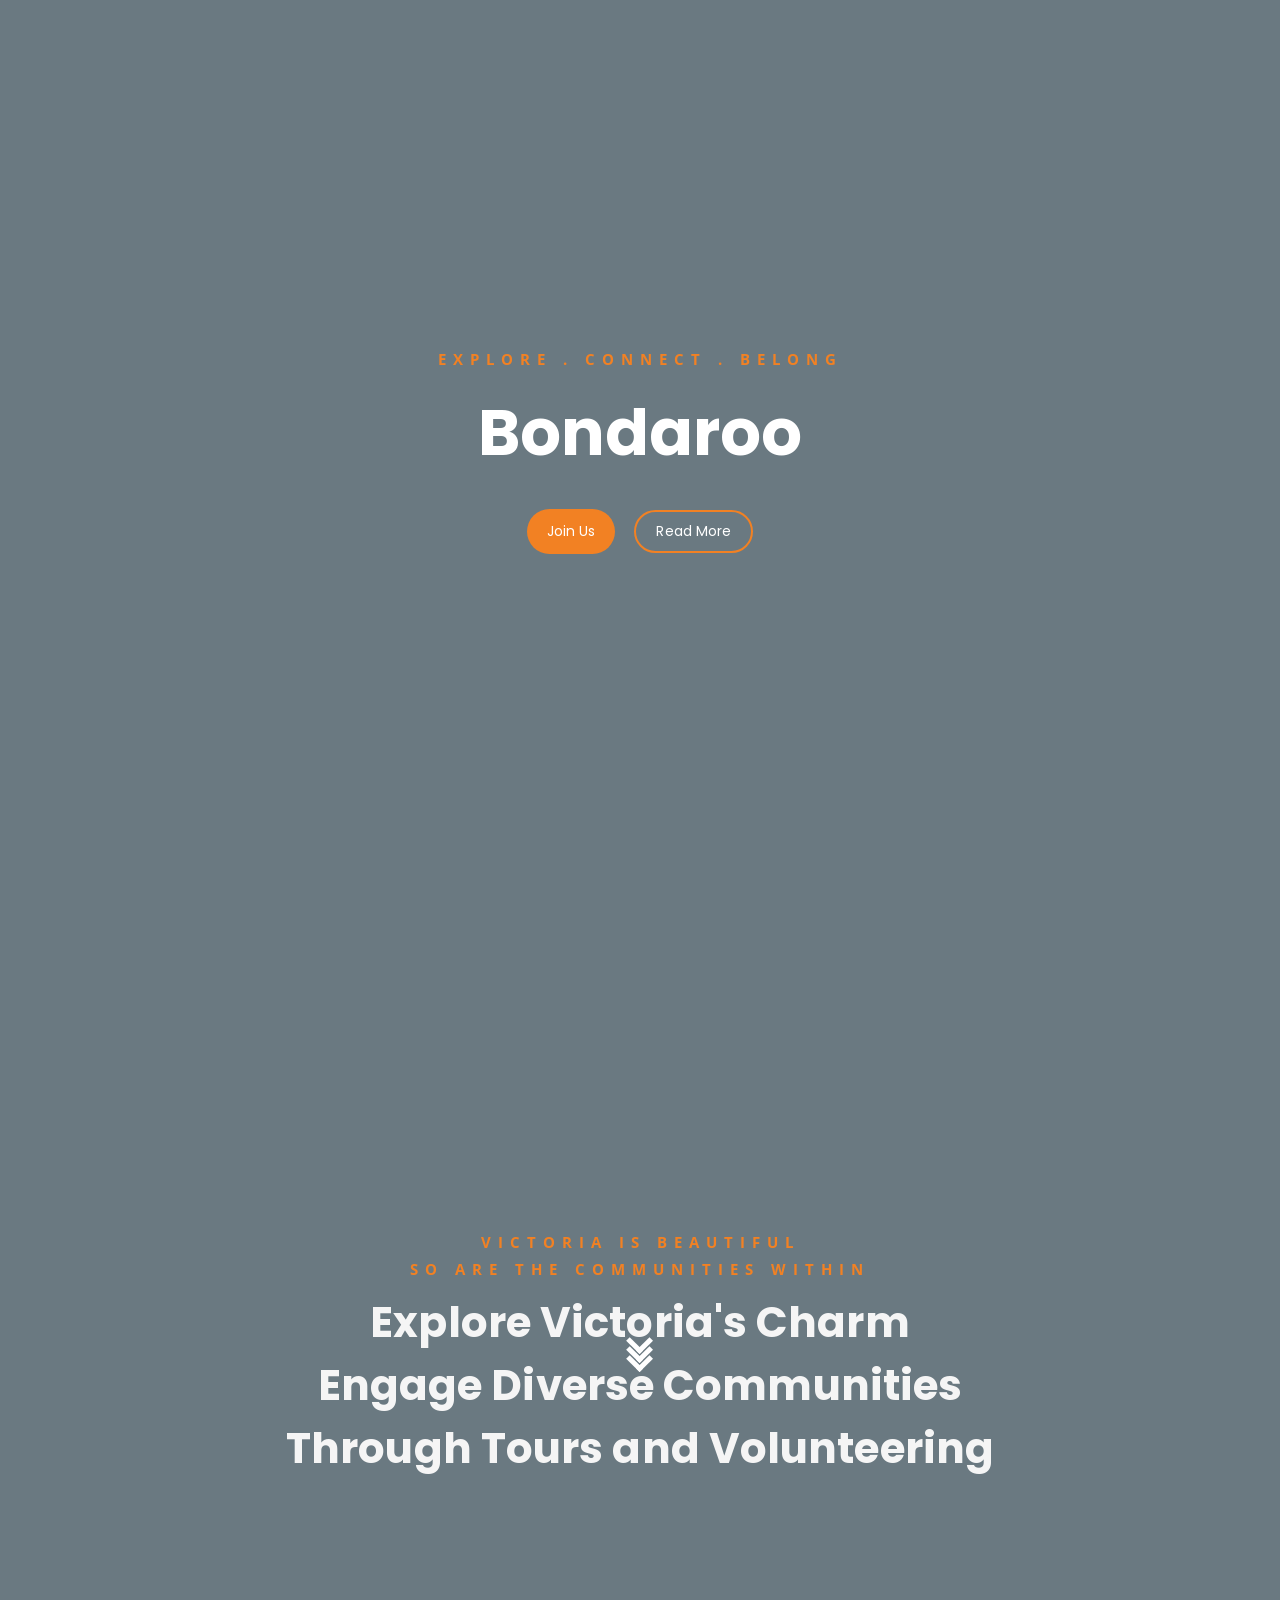
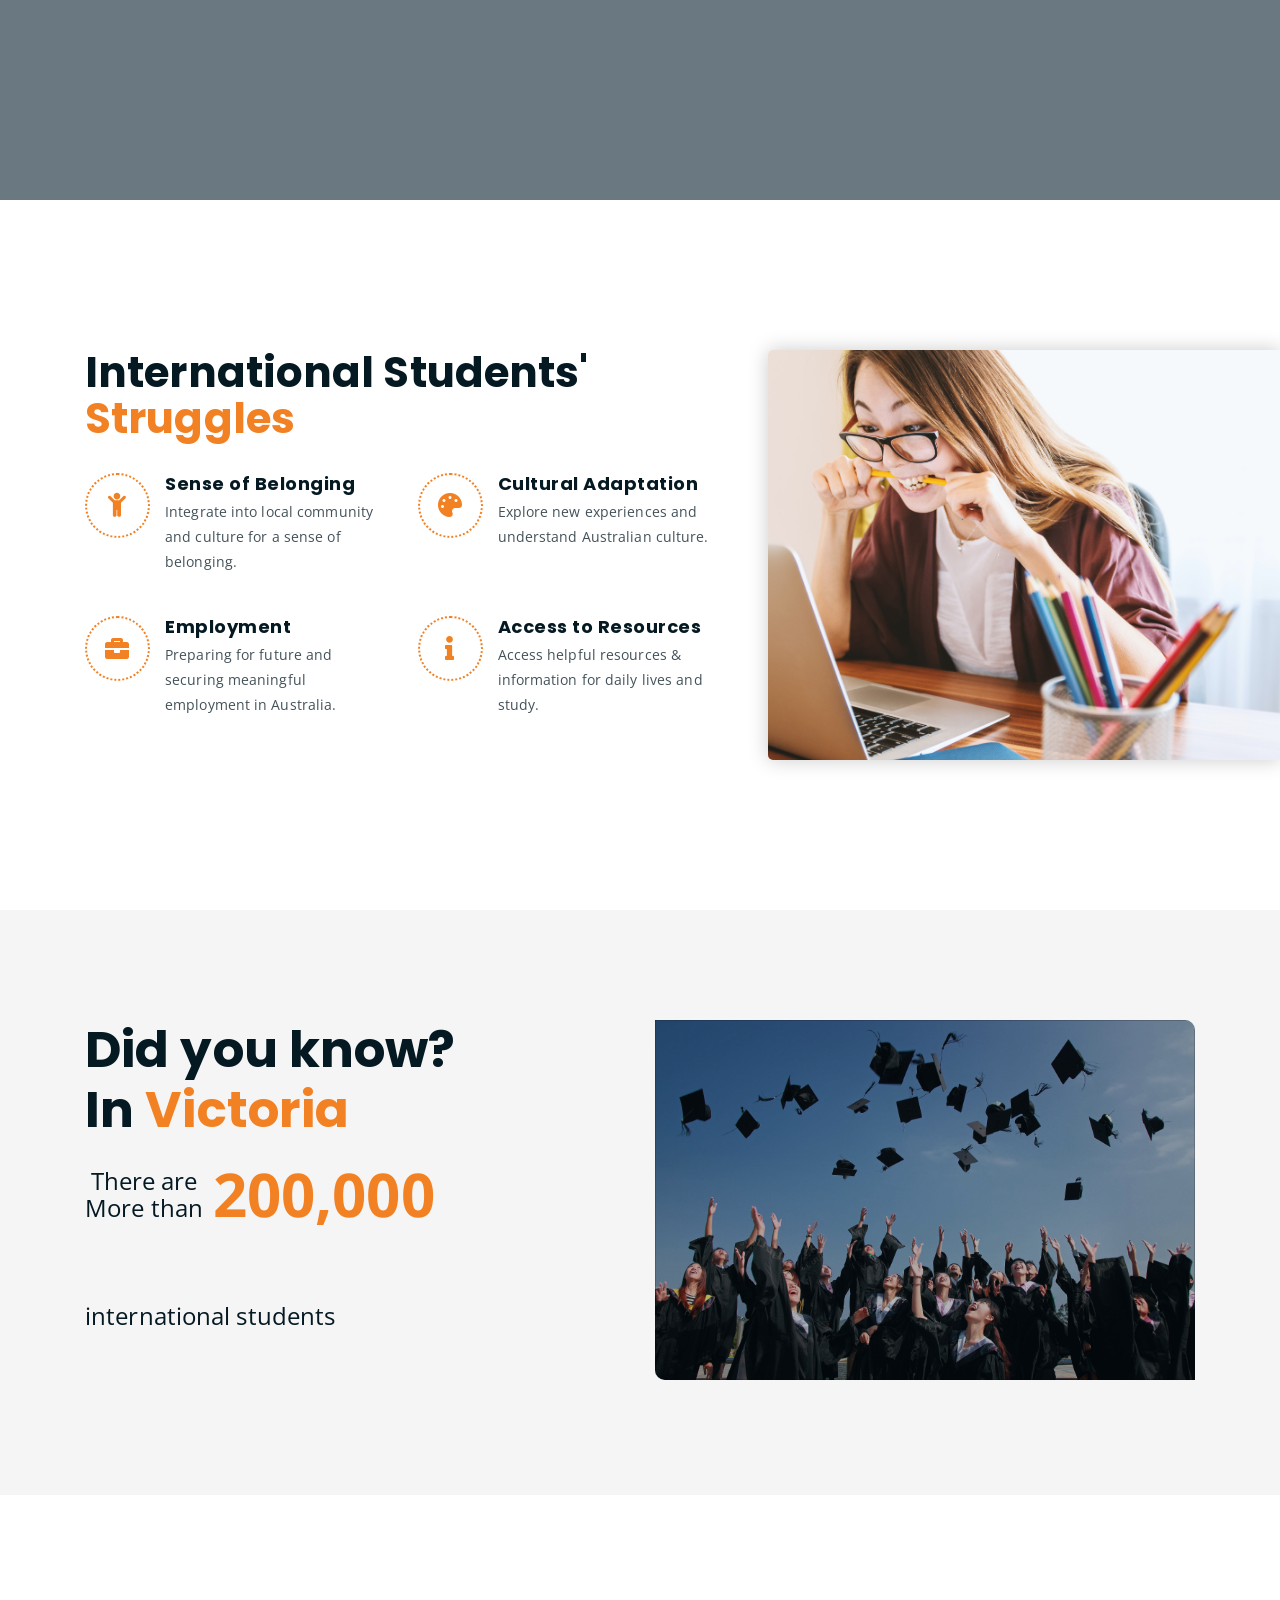
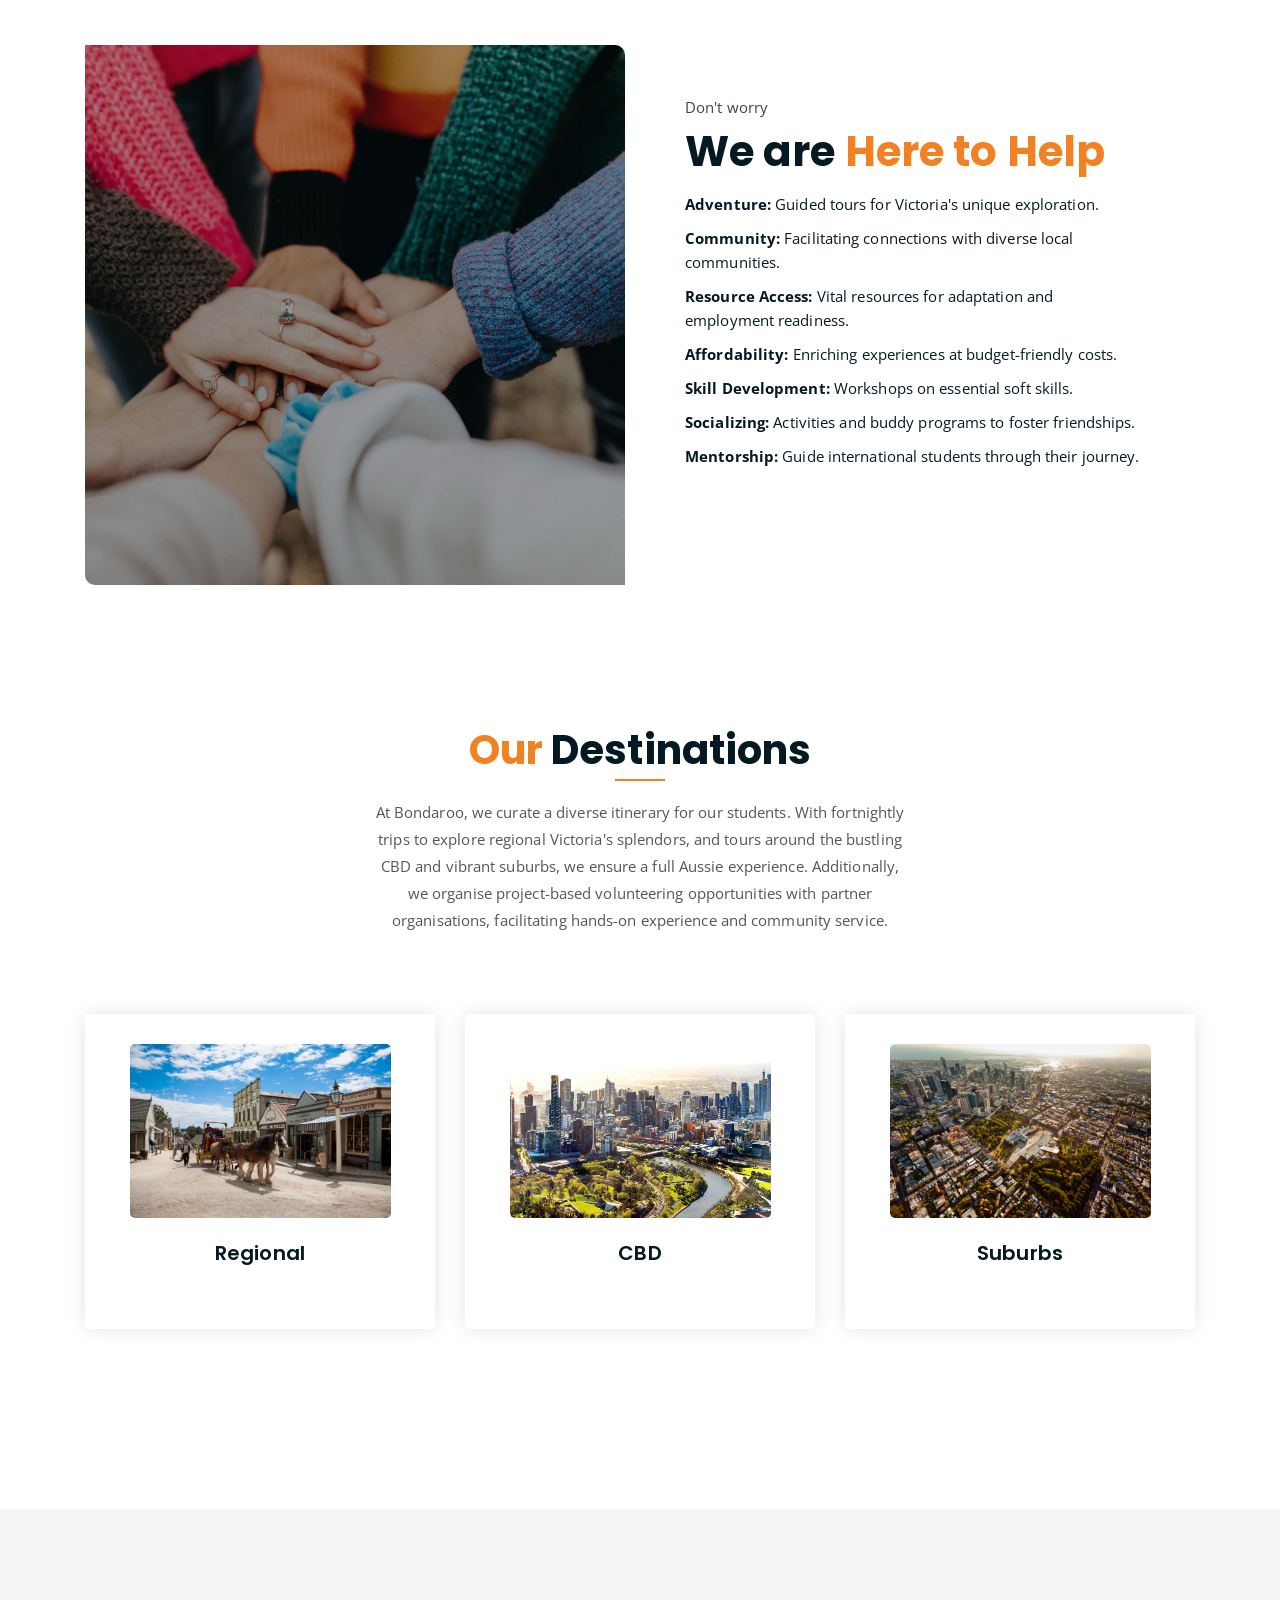
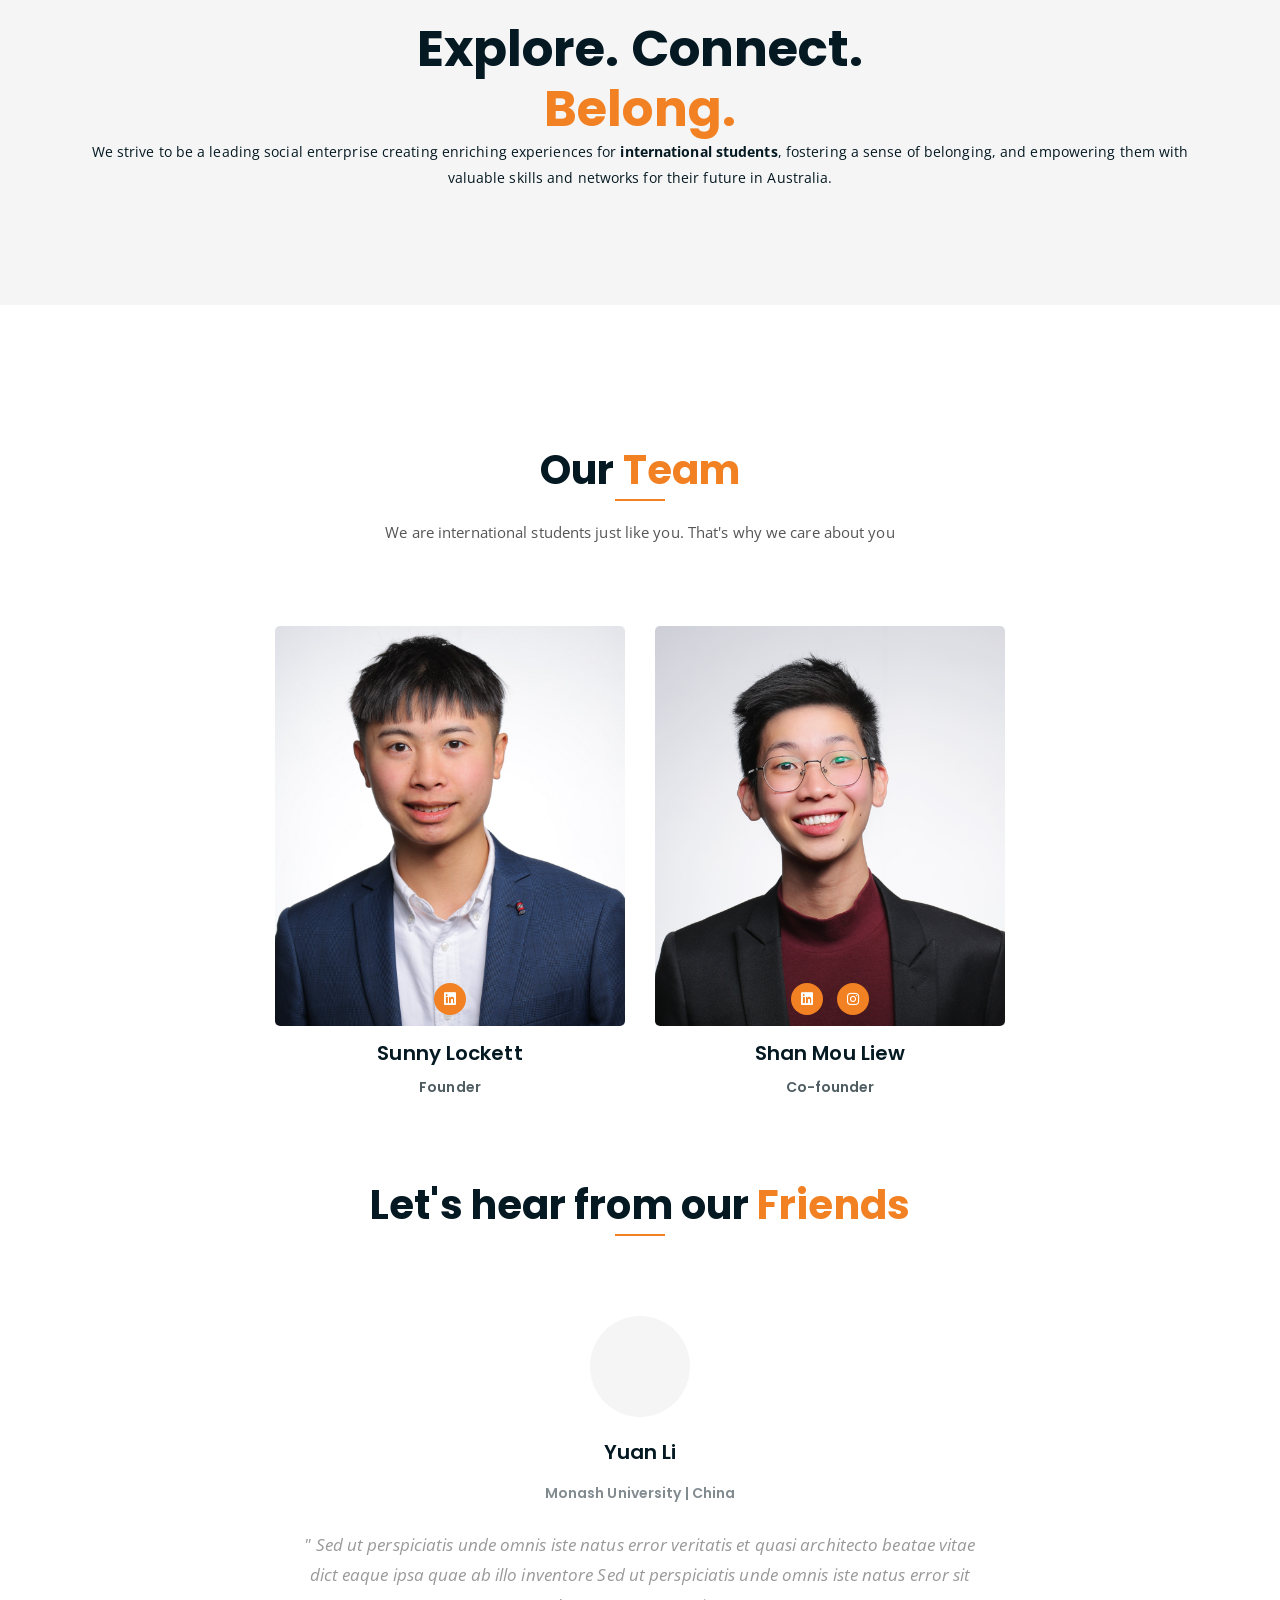
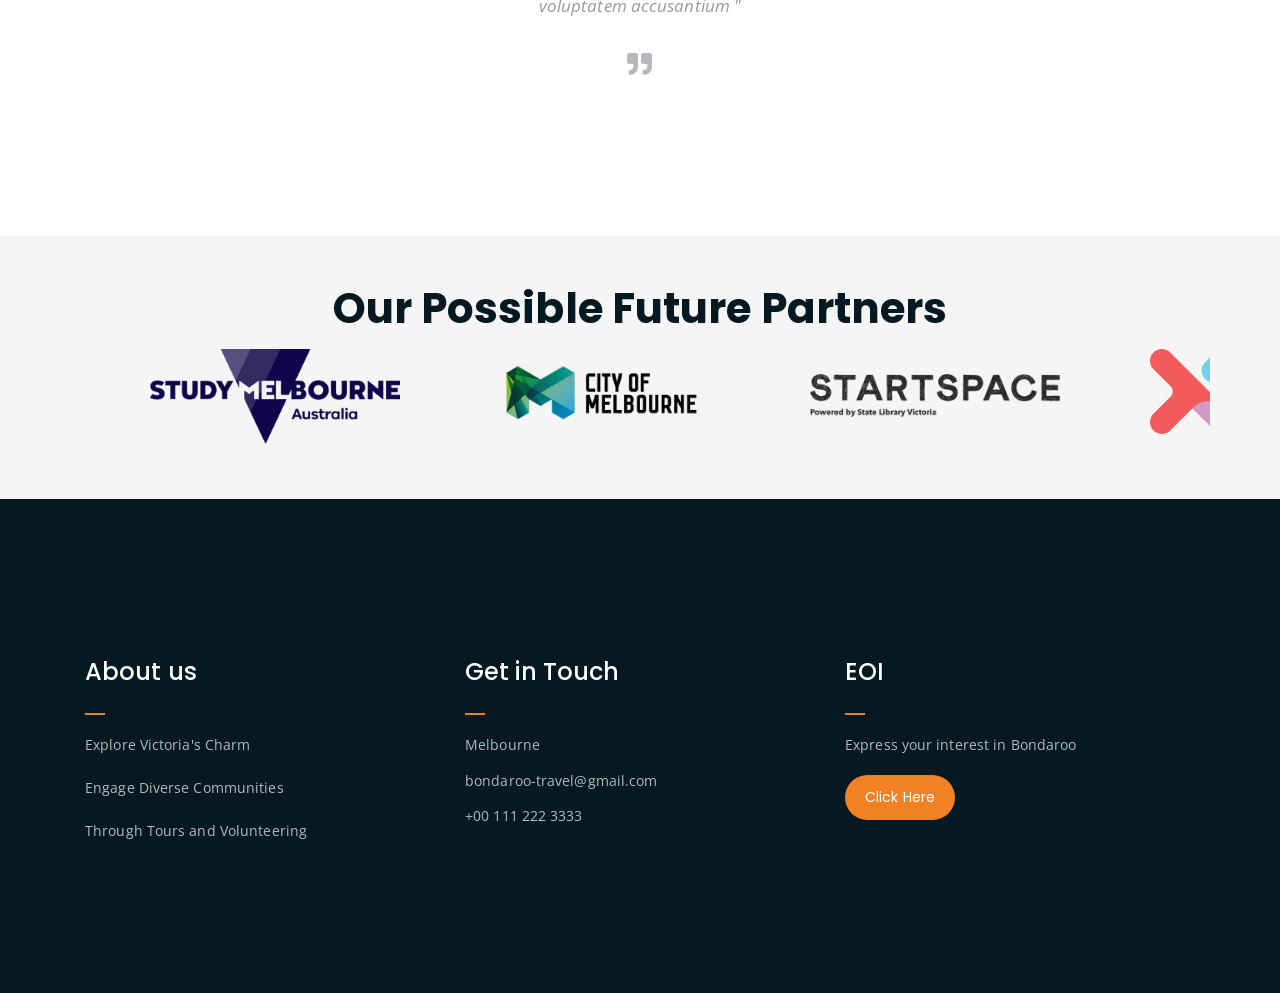
==== index.html @ 25d7458d "arrow" ====
<!DOCTYPE html>
<html lang="en">
<head>
	<meta charset="UTF-8">
	<meta http-equiv="X-UA-Compatible" content="IE=edge">
	<meta name="viewport" content="width=device-width, initial-scale=1">
	<meta name="description" content="Bondaroo">

	<!-- title -->
	<title>Bondaroo</title>

	<!-- favicon -->
	<link rel="shortcut icon" type="image/png" href="assets/img/favicon.png">
	<!-- google font -->
	<link href="https://fonts.googleapis.com/css?family=Open+Sans:300,400,700" rel="stylesheet">
	<link href="https://fonts.googleapis.com/css?family=Poppins:400,700&display=swap" rel="stylesheet">
	<!-- fontawesome -->
	<link rel="stylesheet" href="assets/css/all.min.css">
	<!-- bootstrap -->
	<link rel="stylesheet" href="assets/bootstrap/css/bootstrap.min.css">
	<!-- owl carousel -->
	<link rel="stylesheet" href="assets/css/owl.carousel.css">
	<!-- magnific popup -->
	<link rel="stylesheet" href="assets/css/magnific-popup.css">
	<!-- animate css -->
	<link rel="stylesheet" href="assets/css/animate.css">
	<!-- mean menu css -->
	<link rel="stylesheet" href="assets/css/meanmenu.min.css">
	<!-- main style -->
	<link rel="stylesheet" href="assets/css/main.css">
	<!-- responsive -->
	<link rel="stylesheet" href="assets/css/responsive.css">

</head>
<body>
	
	<!--PreLoader-->
    <div class="loader">
        <div class="loader-inner">
            <div class="circle"></div>
        </div>
    </div>
    <!--PreLoader Ends-->
	
	<!-- header -->
	<div class="top-header-area" id="sticker">
		<div class="container">
			<div class="row">
				<div class="col-lg-12 col-sm-12 text-center">
					<div class="main-menu-wrap">
						<!-- logo -->
						<div class="site-logo">
							<a href="index.html">
								<img src="" alt="">
							</a>
						</div>
						<!-- logo -->
					</div>
				</div>
			</div>
		</div>
	</div>
	<!-- end header -->

	<!-- hero area -->
	<div class="hero-area hero-bg" style="background-image: url('assets/img/products/12apostle.jpg');">
		<div class="container">
			<div class="row">
				<div class="col-lg-8 offset-lg-2 text-center">
					<div class="hero-text">
						<div class="hero-text-tablecell">
							<p class="subtitle">Explore . Connect . Belong</p>
							<h1>Bondaroo</h1>
                            <div class="hero-btns">
                                <a href="https://docs.google.com/forms/d/e/1FAIpQLSfZ8R4jlKawT3ivOxVkVia5s01wKIkGlyyv1PAyB2TEGMRPIA/viewform?usp=sf_link" class="boxed-btn">Join Us</a>
								<a href="#aboutus" class="bordered-btn">Read More</a>
                            </div> 
						</div>
					</div>
				</div>
			</div>
		</div>
	</div>
	<!-- end hero area -->

	<div id="aboutus", style="height: 1;">
	</div>
	
	<!-- about us section -->
	<div class="hero-area hero-bg" style="background-image: url('assets/img/group-sunset.jpg');">
		<div class="container">
			<div class="row">
				<div class="col-lg-8 offset-lg-2 text-center">
					<div class="hero-text">
						<div class="hero-text-tablecell">
							<p class="subtitle">Victoria is beautiful<br>so are the communities within</p>
							<h2>Explore Victoria's Charm</h2>
							<h2>Engage Diverse Communities</h2>
							<h2>Through Tours and Volunteering</h2>
						</div>
					</div>
				</div>
			</div>
			<div class="row">
				<a class="arrow" href="#info">
					<span></span>
					<span></span>
					<span></span>
				</a>
			</div>
		</div>
	</div>

	<div id="info", style="height: 1;">
	</div>

	<!-- featured section -->
	<div class="feature-bg">
		<div class="container">
			<div class="row">
				<div class="col-lg-7">
					<div class="featured-text">
						<h2 class="pb-3">International Students' <span class="orange-text">Struggles</span></h2>
						<div class="row">
							<div class="col-lg-6 col-md-6 mb-4 mb-md-5">
								<div class="list-box d-flex">
									<div class="list-icon">
										<i class="fas fa-child"></i>
									</div>
									<div class="content">
										<h3>Sense of Belonging</h3>
										<p>Integrate into local community and culture for a sense of belonging.</p>
									</div>
								</div>
							</div>
							<div class="col-lg-6 col-md-6 mb-5 mb-md-5">
								<div class="list-box d-flex">
									<div class="list-icon">
										<i class="fas fa-palette"></i>
									</div>
									<div class="content">
										<h3>Cultural Adaptation</h3>
										<p>Explore new experiences and understand Australian culture.</p>
									</div>
								</div>
							</div>
							<div class="col-lg-6 col-md-6 mb-5 mb-md-5">
								<div class="list-box d-flex">
									<div class="list-icon">
										<i class="fas fa-briefcase"></i>
									</div>
									<div class="content">
										<h3>Employment</h3>
										<p>Preparing for future and securing meaningful employment in Australia.</p>
									</div>
								</div>
							</div>
							<div class="col-lg-6 col-md-6">
								<div class="list-box d-flex">
									<div class="list-icon">
										<i class="fas fa-info"></i>
									</div>
									<div class="content">
										<h3>Access to Resources</h3>
										<p>Access helpful resources & information for daily lives and study.</p>
									</div>
								</div>
							</div>
						</div>
					</div>
				</div>
			</div>
		</div>
	</div>
	<!-- end featured section -->

	<!-- info banner -->
	<section class="shop-banner">
    	<div class="container">
			<div class="row">
				<div class="col-lg-6 col-md-12">
					<h3>Did you know? <br> In<span class="orange-text"> Victoria</span></h3>
            		<div class="sale-percent"><span>There are <br> More than</span>200,000 <span> international students</span></div>
				</div>
				<div class="col-lg-6 col-md-12">
					<div class="abt-bg">
						<img src="assets/img/students-num.jpg" alt="">
					</div>
				</div>
			</div>
        	
        </div>
    </section>
	<!-- end info banner -->

    <!-- details section -->
	<div class="abt-section mb-150 mt-150">
		<div class="container">
			<div class="row">
				<div class="col-lg-6 col-md-12">
					<div class="abt-bg">
						<img src="assets/img/teamwork.jpg" alt="">
					</div>
				</div>
				<div class="col-lg-6 col-md-12">
					<div class="abt-text">
						<p class="top-sub">Don't worry</p>
						<h2>We are <span class="orange-text">Here to Help</span></h2>
						<p><strong>Adventure:</strong> Guided tours for Victoria's unique exploration.</p>
						<p><strong>Community:</strong> Facilitating connections with diverse local communities.</p>
                        <p><strong>Resource Access:</strong> Vital resources for adaptation and employment readiness.</p>
                        <p><strong>Affordability:</strong> Enriching experiences at budget-friendly costs.</p>
                        <p><strong>Skill Development:</strong> Workshops on essential soft skills.</p>
                        <p><strong>Socializing:</strong> Activities and buddy programs to foster friendships.</p>
                        <p><strong>Mentorship:</strong> Guide international students through their journey.</p>
					</div>
				</div>
			</div>
		</div>
	</div>
	<!-- end details section -->

    <!-- destination section -->
	<div class="product-section mt-150 mb-150">
		<div class="container">
			<div class="row">
				<div class="col-lg-8 offset-lg-2 text-center">
					<div class="section-title">	
						<h3><span class="orange-text">Our</span> Destinations</h3>
						<p>At Bondaroo, we curate a diverse itinerary for our students. With fortnightly trips to explore regional Victoria's splendors, and tours around the bustling CBD and vibrant suburbs, we ensure a full Aussie experience. Additionally, we organise project-based volunteering opportunities with partner organisations, facilitating hands-on experience and community service.</p>
					</div>
				</div>
			</div>

			<div class="row">
				<div class="col-lg-4 col-md-6 text-center">
					<div class="single-product-item">
						<div class="product-image">
							<a href="#"><img src="assets/img/products/ballarat.webp" alt=""></a>
						</div>
						<h3>Regional</h3>
					</div>
				</div>
				<div class="col-lg-4 col-md-6 text-center">
					<div class="single-product-item">
						<div class="product-image">
							<a href="#"><img src="assets/img/products/Melburnian_Skyline.jpg" alt=""></a>
						</div>
						<h3>CBD</h3>
					</div>
				</div>
				<div class="col-lg-4 col-md-6 offset-md-3 offset-lg-0 text-center">
					<div class="single-product-item">
						<div class="product-image">
							<a href="#"><img src="assets/img/products/melbourne-skyline.jpg" alt=""></a>
						</div>
						<h3>Suburbs</h3>
					</div>
				</div>
			</div>
		</div>
	</div>
	<!-- end destination section -->

    <!-- vision banner -->
	<section class="shop-banner">
    	<div class="container" style="text-align: center;">
        	<h3>Explore. Connect.<br><span class="orange-text"> Belong.<br></span></h3>
            <span>We strive to be a leading social enterprise creating enriching experiences for <strong>international students</strong>, fostering a sense of belonging, and empowering them with valuable skills and networks for their future in Australia.</span>
        </div>
    </section>
	<!-- end vision banner -->

	<!-- team section -->
	<div class="mt-150">
		<div class="container">
			<div class="row">
				<div class="col-lg-8 offset-lg-2 text-center">
					<div class="section-title">
						<h3>Our <span class="orange-text">Team</span></h3>
						<p>We are international students just like you. That's why we care about you</p>
					</div>
				</div>
			</div>
			<div class="row" style="justify-content: center;">
				<div class="col-lg-4 col-md-6">
					<div class="single-team-item">
						<div class="team-bg team-bg-1"></div>
						<h4>Sunny Lockett <span>Founder</span></h4>
						<ul class="social-link-team">
							<li><a href="https://www.linkedin.com/in/sunny-lockett-777a9815a/" target="_blank"><i class="fab fa-linkedin"></i></a></li>
						</ul>
					</div>
				</div>
				<div class="col-lg-4 col-md-6">
					<div class="single-team-item">
						<div class="team-bg team-bg-2"></div>
						<h4>Shan Mou Liew <span>Co-founder</span></h4>
						<ul class="social-link-team">
							<li><a href="https://www.linkedin.com/in/smliew/" target="_blank"><i class="fab fa-linkedin"></i></a></li>
							<li><a href="https://www.instagram.com/j.liew1113/" target="_blank"><i class="fab fa-instagram"></i></a></li>
						</ul>
					</div>
				</div>
			</div>
		</div>
	</div>
	<!-- end team section -->

	<!-- testimonial-section -->
	<div class="testimonail-section mt-80 mb-150">
		<div class="container">
			<div class="row">
				<div class="col-lg-8 offset-lg-2 text-center">
					<div class="section-title">
						<h3>Let's hear from our <span class="orange-text">Friends</span></h3>
					</div>
				</div>
			</div>
			<div class="row">
				<div class="col-lg-10 offset-lg-1 text-center">
					<div class="testimonial-sliders">
						<div class="single-testimonial-slider">
							<div class="client-avater">
								<img src="assets/img/avaters/avatar1.png" alt="">
							</div>
							<div class="client-meta">
								<h3>Yuan Li <span>Monash University | China</span></h3>
								<p class="testimonial-body">
									" Sed ut perspiciatis unde omnis iste natus error veritatis et  quasi architecto beatae vitae dict eaque ipsa quae ab illo inventore Sed ut perspiciatis unde omnis iste natus error sit voluptatem accusantium "
								</p>
								<div class="last-icon">
									<i class="fas fa-quote-right"></i>
								</div>
							</div>
						</div>
						<div class="single-testimonial-slider">
							<div class="client-avater">
								<img src="assets/img/avaters/avatar2.png" alt="">
							</div>
							<div class="client-meta">
								<h3>Lionel Martinez <span>RMIT University | Argentina</span></h3>
								<p class="testimonial-body">
									" Sed ut perspiciatis unde omnis iste natus error veritatis et  quasi architecto beatae vitae dict eaque ipsa quae ab illo inventore Sed ut perspiciatis unde omnis iste natus error sit voluptatem accusantium "
								</p>
								<div class="last-icon">
									<i class="fas fa-quote-right"></i>
								</div>
							</div>
						</div>
						<div class="single-testimonial-slider">
							<div class="client-avater">
								<img src="assets/img/avaters/avatar3.png" alt="">
							</div>
							<div class="client-meta">
								<h3>Luka Kovacic<span>University of Melbourne | Croatia</span></h3>
								<p class="testimonial-body">
									" Sed ut perspiciatis unde omnis iste natus error veritatis et  quasi architecto beatae vitae dict eaque ipsa quae ab illo inventore Sed ut perspiciatis unde omnis iste natus error sit voluptatem accusantium "
								</p>
								<div class="last-icon">
									<i class="fas fa-quote-right"></i>
								</div>
							</div>
						</div>
					</div>
				</div>
			</div>
		</div>
	</div>
	<!-- end testimonail-section -->

	<!-- logo carousel -->
	<div class="logo-carousel-section">
		<div class="container">
			<div class="row">
				<h2 class="col-lg-12 text-center">Our Possible Future Partners</h2>
                <h2 class="col-lg-12 text-center"> </h2>
			</div>
			<div class="row">
				<div class="slider">
					<div class="slide-track">
						<div class="slide">
							<img src="assets/img/company-logos/Study-Melbourne-Logo-e1512983693561.png" alt="">
						</div>
						<div class="slide">
							<img src="assets/img/company-logos/city-melb.png" alt="">
						</div>
						<div class="slide" style="padding-top: 25px;">
							<img src="assets/img/company-logos/startspace.png" alt="">
						</div>
						<div class="slide" style="padding-left: 10px;">
							<img src="assets/img/company-logos/hex.svg" alt="" height="85%">
						</div>
						<div class="slide">
							<img src="assets/img/company-logos/MELB-UNI.png" alt="">
						</div>
						<div class="slide">
							<img src="assets/img/company-logos/Monash_University_logo.svg" alt="">
						</div>
						<div class="slide" style="padding-left: 30px;">
							<img src="assets/img/company-logos/the-couch.png" alt="" height="95%">
						</div>
						<div class="slide" style="padding-top: 10px;">
							<img src="assets/img/company-logos/scape.svg" alt="" height="75px">
						</div>
						<div class="slide">
							<img src="assets/img/company-logos/Study-Melbourne-Logo-e1512983693561.png" alt="">
						</div>
						<div class="slide">
							<img src="assets/img/company-logos/city-melb.png" alt="">
						</div>
						<div class="slide" style="padding-top: 25px;">
							<img src="assets/img/company-logos/startspace.png" alt="">
						</div>
						<div class="slide" style="padding-left: 10px;">
							<img src="assets/img/company-logos/hex.svg" alt="" height="85%">
						</div>
						<div class="slide">
							<img src="assets/img/company-logos/MELB-UNI.png" alt="">
						</div>
						<div class="slide">
							<img src="assets/img/company-logos/Monash_University_logo.svg" alt="">
						</div>
						<div class="slide" style="padding-left: 30px;">
							<img src="assets/img/company-logos/the-couch.png" alt="" height="95%">
						</div>
						<div class="slide" style="padding-top: 10px;">
							<img src="assets/img/company-logos/scape.svg" alt="" height="75px">
						</div>
					</div>
				</div>
			</div>
		</div>
	</div>
	<!-- end logo carousel -->

	<!-- footer -->
	<div class="footer-area">
		<div class="container">
			<div class="row">
				<div class="col-lg-4 col-md-6">
					<div class="footer-box about-widget">
						<h2 class="widget-title">About us</h2>
						<p>Explore Victoria's Charm</p>
                        <p>Engage Diverse Communities</p> 
                        <p>Through Tours and Volunteering</p>
					</div>
				</div>
				<div class="col-lg-4 col-md-6">
					<div class="footer-box get-in-touch">
						<h2 class="widget-title">Get in Touch</h2>
						<ul>
							<li>Melbourne</li>
							<li>bondaroo-travel@gmail.com</li>
							<li>+00 111 222 3333</li>
						</ul>
					</div>
				</div>
				<div class="col-lg-4 col-md-6">
					<div class="footer-box subscribe">
						<h2 class="widget-title">EOI</h2>
						<p>Express your interest in Bondaroo</p>
                        <a href="https://docs.google.com/forms/d/e/1FAIpQLSfZ8R4jlKawT3ivOxVkVia5s01wKIkGlyyv1PAyB2TEGMRPIA/viewform?usp=sf_link" class="boxed-btn">Click Here</a>
					</div>
				</div>
			</div>
		</div>
	</div>
	<!-- end footer -->
	
	<!-- jquery -->
	<script src="assets/js/jquery-1.11.3.min.js"></script>
	<!-- bootstrap -->
	<script src="assets/bootstrap/js/bootstrap.min.js"></script>
	<!-- count down -->
	<script src="assets/js/jquery.countdown.js"></script>
	<!-- isotope -->
	<script src="assets/js/jquery.isotope-3.0.6.min.js"></script>
	<!-- waypoints -->
	<script src="assets/js/waypoints.js"></script>
	<!-- owl carousel -->
	<script src="assets/js/owl.carousel.min.js"></script>
	<!-- magnific popup -->
	<script src="assets/js/jquery.magnific-popup.min.js"></script>
	<!-- mean menu -->
	<script src="assets/js/jquery.meanmenu.min.js"></script>
	<!-- sticker js -->
	<script src="assets/js/sticker.js"></script>
	<!-- main js -->
	<script src="assets/js/main.js"></script>

</body>
</html>
---- assets/css/all.min.css ----
.fa,.fab,.fal,.far,.fas{-moz-osx-font-smoothing:grayscale;-webkit-font-smoothing:antialiased;display:inline-block;font-style:normal;font-variant:normal;text-rendering:auto;line-height:1}.fa-lg{font-size:1.33333em;line-height:.75em;vertical-align:-.0667em}.fa-xs{font-size:.75em}.fa-sm{font-size:.875em}.fa-1x{font-size:1em}.fa-2x{font-size:2em}.fa-3x{font-size:3em}.fa-4x{font-size:4em}.fa-5x{font-size:5em}.fa-6x{font-size:6em}.fa-7x{font-size:7em}.fa-8x{font-size:8em}.fa-9x{font-size:9em}.fa-10x{font-size:10em}.fa-fw{text-align:center;width:1.25em}.fa-ul{list-style-type:none;margin-left:2.5em;padding-left:0}.fa-ul>li{position:relative}.fa-li{left:-2em;position:absolute;text-align:center;width:2em;line-height:inherit}.fa-border{border:.08em solid #eee;border-radius:.1em;padding:.2em .25em .15em}.fa-pull-left{float:left}.fa-pull-right{float:right}.fa.fa-pull-left,.fab.fa-pull-left,.fal.fa-pull-left,.far.fa-pull-left,.fas.fa-pull-left{margin-right:.3em}.fa.fa-pull-right,.fab.fa-pull-right,.fal.fa-pull-right,.far.fa-pull-right,.fas.fa-pull-right{margin-left:.3em}.fa-spin{animation:fa-spin 2s infinite linear}.fa-pulse{animation:fa-spin 1s infinite steps(8)}@keyframes fa-spin{0%{transform:rotate(0deg)}to{transform:rotate(1turn)}}.fa-rotate-90{-ms-filter:"progid:DXImageTransform.Microsoft.BasicImage(rotation=1)";transform:rotate(90deg)}.fa-rotate-180{-ms-filter:"progid:DXImageTransform.Microsoft.BasicImage(rotation=2)";transform:rotate(180deg)}.fa-rotate-270{-ms-filter:"progid:DXImageTransform.Microsoft.BasicImage(rotation=3)";transform:rotate(270deg)}.fa-flip-horizontal{-ms-filter:"progid:DXImageTransform.Microsoft.BasicImage(rotation=0, mirror=1)";transform:scaleX(-1)}.fa-flip-vertical{transform:scaleY(-1)}.fa-flip-horizontal.fa-flip-vertical,.fa-flip-vertical{-ms-filter:"progid:DXImageTransform.Microsoft.BasicImage(rotation=2, mirror=1)"}.fa-flip-horizontal.fa-flip-vertical{transform:scale(-1)}:root .fa-flip-horizontal,:root .fa-flip-vertical,:root .fa-rotate-90,:root .fa-rotate-180,:root .fa-rotate-270{filter:none}.fa-stack{display:inline-block;height:2em;line-height:2em;position:relative;vertical-align:middle;width:2.5em}.fa-stack-1x,.fa-stack-2x{left:0;position:absolute;text-align:center;width:100%}.fa-stack-1x{line-height:inherit}.fa-stack-2x{font-size:2em}.fa-inverse{color:#fff}.fa-500px:before{content:"\f26e"}.fa-accessible-icon:before{content:"\f368"}.fa-accusoft:before{content:"\f369"}.fa-acquisitions-incorporated:before{content:"\f6af"}.fa-ad:before{content:"\f641"}.fa-address-book:before{content:"\f2b9"}.fa-address-card:before{content:"\f2bb"}.fa-adjust:before{content:"\f042"}.fa-adn:before{content:"\f170"}.fa-adobe:before{content:"\f778"}.fa-adversal:before{content:"\f36a"}.fa-affiliatetheme:before{content:"\f36b"}.fa-air-freshener:before{content:"\f5d0"}.fa-algolia:before{content:"\f36c"}.fa-align-center:before{content:"\f037"}.fa-align-justify:before{content:"\f039"}.fa-align-left:before{content:"\f036"}.fa-align-right:before{content:"\f038"}.fa-alipay:before{content:"\f642"}.fa-allergies:before{content:"\f461"}.fa-amazon:before{content:"\f270"}.fa-amazon-pay:before{content:"\f42c"}.fa-ambulance:before{content:"\f0f9"}.fa-american-sign-language-interpreting:before{content:"\f2a3"}.fa-amilia:before{content:"\f36d"}.fa-anchor:before{content:"\f13d"}.fa-android:before{content:"\f17b"}.fa-angellist:before{content:"\f209"}.fa-angle-double-down:before{content:"\f103"}.fa-angle-double-left:before{content:"\f100"}.fa-angle-double-right:before{content:"\f101"}.fa-angle-double-up:before{content:"\f102"}.fa-angle-down:before{content:"\f107"}.fa-angle-left:before{content:"\f104"}.fa-angle-right:before{content:"\f105"}.fa-angle-up:before{content:"\f106"}.fa-angry:before{content:"\f556"}.fa-angrycreative:before{content:"\f36e"}.fa-angular:before{content:"\f420"}.fa-ankh:before{content:"\f644"}.fa-app-store:before{content:"\f36f"}.fa-app-store-ios:before{content:"\f370"}.fa-apper:before{content:"\f371"}.fa-apple:before{content:"\f179"}.fa-apple-alt:before{content:"\f5d1"}.fa-apple-pay:before{content:"\f415"}.fa-archive:before{content:"\f187"}.fa-archway:before{content:"\f557"}.fa-arrow-alt-circle-down:before{content:"\f358"}.fa-arrow-alt-circle-left:before{content:"\f359"}.fa-arrow-alt-circle-right:before{content:"\f35a"}.fa-arrow-alt-circle-up:before{content:"\f35b"}.fa-arrow-circle-down:before{content:"\f0ab"}.fa-arrow-circle-left:before{content:"\f0a8"}.fa-arrow-circle-right:before{content:"\f0a9"}.fa-arrow-circle-up:before{content:"\f0aa"}.fa-arrow-down:before{content:"\f063"}.fa-arrow-left:before{content:"\f060"}.fa-arrow-right:before{content:"\f061"}.fa-arrow-up:before{content:"\f062"}.fa-arrows-alt:before{content:"\f0b2"}.fa-arrows-alt-h:before{content:"\f337"}.fa-arrows-alt-v:before{content:"\f338"}.fa-artstation:before{content:"\f77a"}.fa-assistive-listening-systems:before{content:"\f2a2"}.fa-asterisk:before{content:"\f069"}.fa-asymmetrik:before{content:"\f372"}.fa-at:before{content:"\f1fa"}.fa-atlas:before{content:"\f558"}.fa-atlassian:before{content:"\f77b"}.fa-atom:before{content:"\f5d2"}.fa-audible:before{content:"\f373"}.fa-audio-description:before{content:"\f29e"}.fa-autoprefixer:before{content:"\f41c"}.fa-avianex:before{content:"\f374"}.fa-aviato:before{content:"\f421"}.fa-award:before{content:"\f559"}.fa-aws:before{content:"\f375"}.fa-baby:before{content:"\f77c"}.fa-baby-carriage:before{content:"\f77d"}.fa-backspace:before{content:"\f55a"}.fa-backward:before{content:"\f04a"}.fa-balance-scale:before{content:"\f24e"}.fa-ban:before{content:"\f05e"}.fa-band-aid:before{content:"\f462"}.fa-bandcamp:before{content:"\f2d5"}.fa-barcode:before{content:"\f02a"}.fa-bars:before{content:"\f0c9"}.fa-baseball-ball:before{content:"\f433"}.fa-basketball-ball:before{content:"\f434"}.fa-bath:before{content:"\f2cd"}.fa-battery-empty:before{content:"\f244"}.fa-battery-full:before{content:"\f240"}.fa-battery-half:before{content:"\f242"}.fa-battery-quarter:before{content:"\f243"}.fa-battery-three-quarters:before{content:"\f241"}.fa-bed:before{content:"\f236"}.fa-beer:before{content:"\f0fc"}.fa-behance:before{content:"\f1b4"}.fa-behance-square:before{content:"\f1b5"}.fa-bell:before{content:"\f0f3"}.fa-bell-slash:before{content:"\f1f6"}.fa-bezier-curve:before{content:"\f55b"}.fa-bible:before{content:"\f647"}.fa-bicycle:before{content:"\f206"}.fa-bimobject:before{content:"\f378"}.fa-binoculars:before{content:"\f1e5"}.fa-biohazard:before{content:"\f780"}.fa-birthday-cake:before{content:"\f1fd"}.fa-bitbucket:before{content:"\f171"}.fa-bitcoin:before{content:"\f379"}.fa-bity:before{content:"\f37a"}.fa-black-tie:before{content:"\f27e"}.fa-blackberry:before{content:"\f37b"}.fa-blender:before{content:"\f517"}.fa-blender-phone:before{content:"\f6b6"}.fa-blind:before{content:"\f29d"}.fa-blog:before{content:"\f781"}.fa-blogger:before{content:"\f37c"}.fa-blogger-b:before{content:"\f37d"}.fa-bluetooth:before{content:"\f293"}.fa-bluetooth-b:before{content:"\f294"}.fa-bold:before{content:"\f032"}.fa-bolt:before{content:"\f0e7"}.fa-bomb:before{content:"\f1e2"}.fa-bone:before{content:"\f5d7"}.fa-bong:before{content:"\f55c"}.fa-book:before{content:"\f02d"}.fa-book-dead:before{content:"\f6b7"}.fa-book-open:before{content:"\f518"}.fa-book-reader:before{content:"\f5da"}.fa-bookmark:before{content:"\f02e"}.fa-bowling-ball:before{content:"\f436"}.fa-box:before{content:"\f466"}.fa-box-open:before{content:"\f49e"}.fa-boxes:before{content:"\f468"}.fa-braille:before{content:"\f2a1"}.fa-brain:before{content:"\f5dc"}.fa-briefcase:before{content:"\f0b1"}.fa-briefcase-medical:before{content:"\f469"}.fa-broadcast-tower:before{content:"\f519"}.fa-broom:before{content:"\f51a"}.fa-brush:before{content:"\f55d"}.fa-btc:before{content:"\f15a"}.fa-bug:before{content:"\f188"}.fa-building:before{content:"\f1ad"}.fa-bullhorn:before{content:"\f0a1"}.fa-bullseye:before{content:"\f140"}.fa-burn:before{content:"\f46a"}.fa-buromobelexperte:before{content:"\f37f"}.fa-bus:before{content:"\f207"}.fa-bus-alt:before{content:"\f55e"}.fa-business-time:before{content:"\f64a"}.fa-buysellads:before{content:"\f20d"}.fa-calculator:before{content:"\f1ec"}.fa-calendar:before{content:"\f133"}.fa-calendar-alt:before{content:"\f073"}.fa-calendar-check:before{content:"\f274"}.fa-calendar-day:before{content:"\f783"}.fa-calendar-minus:before{content:"\f272"}.fa-calendar-plus:before{content:"\f271"}.fa-calendar-times:before{content:"\f273"}.fa-calendar-week:before{content:"\f784"}.fa-camera:before{content:"\f030"}.fa-camera-retro:before{content:"\f083"}.fa-campground:before{content:"\f6bb"}.fa-canadian-maple-leaf:before{content:"\f785"}.fa-candy-cane:before{content:"\f786"}.fa-cannabis:before{content:"\f55f"}.fa-capsules:before{content:"\f46b"}.fa-car:before{content:"\f1b9"}.fa-car-alt:before{content:"\f5de"}.fa-car-battery:before{content:"\f5df"}.fa-car-crash:before{content:"\f5e1"}.fa-car-side:before{content:"\f5e4"}.fa-caret-down:before{content:"\f0d7"}.fa-caret-left:before{content:"\f0d9"}.fa-caret-right:before{content:"\f0da"}.fa-caret-square-down:before{content:"\f150"}.fa-caret-square-left:before{content:"\f191"}.fa-caret-square-right:before{content:"\f152"}.fa-caret-square-up:before{content:"\f151"}.fa-caret-up:before{content:"\f0d8"}.fa-carrot:before{content:"\f787"}.fa-cart-arrow-down:before{content:"\f218"}.fa-cart-plus:before{content:"\f217"}.fa-cash-register:before{content:"\f788"}.fa-cat:before{content:"\f6be"}.fa-cc-amazon-pay:before{content:"\f42d"}.fa-cc-amex:before{content:"\f1f3"}.fa-cc-apple-pay:before{content:"\f416"}.fa-cc-diners-club:before{content:"\f24c"}.fa-cc-discover:before{content:"\f1f2"}.fa-cc-jcb:before{content:"\f24b"}.fa-cc-mastercard:before{content:"\f1f1"}.fa-cc-paypal:before{content:"\f1f4"}.fa-cc-stripe:before{content:"\f1f5"}.fa-cc-visa:before{content:"\f1f0"}.fa-centercode:before{content:"\f380"}.fa-centos:before{content:"\f789"}.fa-certificate:before{content:"\f0a3"}.fa-chair:before{content:"\f6c0"}.fa-chalkboard:before{content:"\f51b"}.fa-chalkboard-teacher:before{content:"\f51c"}.fa-charging-station:before{content:"\f5e7"}.fa-chart-area:before{content:"\f1fe"}.fa-chart-bar:before{content:"\f080"}.fa-chart-line:before{content:"\f201"}.fa-chart-pie:before{content:"\f200"}.fa-check:before{content:"\f00c"}.fa-check-circle:before{content:"\f058"}.fa-check-double:before{content:"\f560"}.fa-check-square:before{content:"\f14a"}.fa-chess:before{content:"\f439"}.fa-chess-bishop:before{content:"\f43a"}.fa-chess-board:before{content:"\f43c"}.fa-chess-king:before{content:"\f43f"}.fa-chess-knight:before{content:"\f441"}.fa-chess-pawn:before{content:"\f443"}.fa-chess-queen:before{content:"\f445"}.fa-chess-rook:before{content:"\f447"}.fa-chevron-circle-down:before{content:"\f13a"}.fa-chevron-circle-left:before{content:"\f137"}.fa-chevron-circle-right:before{content:"\f138"}.fa-chevron-circle-up:before{content:"\f139"}.fa-chevron-down:before{content:"\f078"}.fa-chevron-left:before{content:"\f053"}.fa-chevron-right:before{content:"\f054"}.fa-chevron-up:before{content:"\f077"}.fa-child:before{content:"\f1ae"}.fa-chrome:before{content:"\f268"}.fa-church:before{content:"\f51d"}.fa-circle:before{content:"\f111"}.fa-circle-notch:before{content:"\f1ce"}.fa-city:before{content:"\f64f"}.fa-clipboard:before{content:"\f328"}.fa-clipboard-check:before{content:"\f46c"}.fa-clipboard-list:before{content:"\f46d"}.fa-clock:before{content:"\f017"}.fa-clone:before{content:"\f24d"}.fa-closed-captioning:before{content:"\f20a"}.fa-cloud:before{content:"\f0c2"}.fa-cloud-download-alt:before{content:"\f381"}.fa-cloud-meatball:before{content:"\f73b"}.fa-cloud-moon:before{content:"\f6c3"}.fa-cloud-moon-rain:before{content:"\f73c"}.fa-cloud-rain:before{content:"\f73d"}.fa-cloud-showers-heavy:before{content:"\f740"}.fa-cloud-sun:before{content:"\f6c4"}.fa-cloud-sun-rain:before{content:"\f743"}.fa-cloud-upload-alt:before{content:"\f382"}.fa-cloudscale:before{content:"\f383"}.fa-cloudsmith:before{content:"\f384"}.fa-cloudversify:before{content:"\f385"}.fa-cocktail:before{content:"\f561"}.fa-code:before{content:"\f121"}.fa-code-branch:before{content:"\f126"}.fa-codepen:before{content:"\f1cb"}.fa-codiepie:before{content:"\f284"}.fa-coffee:before{content:"\f0f4"}.fa-cog:before{content:"\f013"}.fa-cogs:before{content:"\f085"}.fa-coins:before{content:"\f51e"}.fa-columns:before{content:"\f0db"}.fa-comment:before{content:"\f075"}.fa-comment-alt:before{content:"\f27a"}.fa-comment-dollar:before{content:"\f651"}.fa-comment-dots:before{content:"\f4ad"}.fa-comment-slash:before{content:"\f4b3"}.fa-comments:before{content:"\f086"}.fa-comments-dollar:before{content:"\f653"}.fa-compact-disc:before{content:"\f51f"}.fa-compass:before{content:"\f14e"}.fa-compress:before{content:"\f066"}.fa-compress-arrows-alt:before{content:"\f78c"}.fa-concierge-bell:before{content:"\f562"}.fa-confluence:before{content:"\f78d"}.fa-connectdevelop:before{content:"\f20e"}.fa-contao:before{content:"\f26d"}.fa-cookie:before{content:"\f563"}.fa-cookie-bite:before{content:"\f564"}.fa-copy:before{content:"\f0c5"}.fa-copyright:before{content:"\f1f9"}.fa-couch:before{content:"\f4b8"}.fa-cpanel:before{content:"\f388"}.fa-creative-commons:before{content:"\f25e"}.fa-creative-commons-by:before{content:"\f4e7"}.fa-creative-commons-nc:before{content:"\f4e8"}.fa-creative-commons-nc-eu:before{content:"\f4e9"}.fa-creative-commons-nc-jp:before{content:"\f4ea"}.fa-creative-commons-nd:before{content:"\f4eb"}.fa-creative-commons-pd:before{content:"\f4ec"}.fa-creative-commons-pd-alt:before{content:"\f4ed"}.fa-creative-commons-remix:before{content:"\f4ee"}.fa-creative-commons-sa:before{content:"\f4ef"}.fa-creative-commons-sampling:before{content:"\f4f0"}.fa-creative-commons-sampling-plus:before{content:"\f4f1"}.fa-creative-commons-share:before{content:"\f4f2"}.fa-creative-commons-zero:before{content:"\f4f3"}.fa-credit-card:before{content:"\f09d"}.fa-critical-role:before{content:"\f6c9"}.fa-crop:before{content:"\f125"}.fa-crop-alt:before{content:"\f565"}.fa-cross:before{content:"\f654"}.fa-crosshairs:before{content:"\f05b"}.fa-crow:before{content:"\f520"}.fa-crown:before{content:"\f521"}.fa-css3:before{content:"\f13c"}.fa-css3-alt:before{content:"\f38b"}.fa-cube:before{content:"\f1b2"}.fa-cubes:before{content:"\f1b3"}.fa-cut:before{content:"\f0c4"}.fa-cuttlefish:before{content:"\f38c"}.fa-d-and-d:before{content:"\f38d"}.fa-d-and-d-beyond:before{content:"\f6ca"}.fa-dashcube:before{content:"\f210"}.fa-database:before{content:"\f1c0"}.fa-deaf:before{content:"\f2a4"}.fa-delicious:before{content:"\f1a5"}.fa-democrat:before{content:"\f747"}.fa-deploydog:before{content:"\f38e"}.fa-deskpro:before{content:"\f38f"}.fa-desktop:before{content:"\f108"}.fa-dev:before{content:"\f6cc"}.fa-deviantart:before{content:"\f1bd"}.fa-dharmachakra:before{content:"\f655"}.fa-dhl:before{content:"\f790"}.fa-diagnoses:before{content:"\f470"}.fa-diaspora:before{content:"\f791"}.fa-dice:before{content:"\f522"}.fa-dice-d20:before{content:"\f6cf"}.fa-dice-d6:before{content:"\f6d1"}.fa-dice-five:before{content:"\f523"}.fa-dice-four:before{content:"\f524"}.fa-dice-one:before{content:"\f525"}.fa-dice-six:before{content:"\f526"}.fa-dice-three:before{content:"\f527"}.fa-dice-two:before{content:"\f528"}.fa-digg:before{content:"\f1a6"}.fa-digital-ocean:before{content:"\f391"}.fa-digital-tachograph:before{content:"\f566"}.fa-directions:before{content:"\f5eb"}.fa-discord:before{content:"\f392"}.fa-discourse:before{content:"\f393"}.fa-divide:before{content:"\f529"}.fa-dizzy:before{content:"\f567"}.fa-dna:before{content:"\f471"}.fa-dochub:before{content:"\f394"}.fa-docker:before{content:"\f395"}.fa-dog:before{content:"\f6d3"}.fa-dollar-sign:before{content:"\f155"}.fa-dolly:before{content:"\f472"}.fa-dolly-flatbed:before{content:"\f474"}.fa-donate:before{content:"\f4b9"}.fa-door-closed:before{content:"\f52a"}.fa-door-open:before{content:"\f52b"}.fa-dot-circle:before{content:"\f192"}.fa-dove:before{content:"\f4ba"}.fa-download:before{content:"\f019"}.fa-draft2digital:before{content:"\f396"}.fa-drafting-compass:before{content:"\f568"}.fa-dragon:before{content:"\f6d5"}.fa-draw-polygon:before{content:"\f5ee"}.fa-dribbble:before{content:"\f17d"}.fa-dribbble-square:before{content:"\f397"}.fa-dropbox:before{content:"\f16b"}.fa-drum:before{content:"\f569"}.fa-drum-steelpan:before{content:"\f56a"}.fa-drumstick-bite:before{content:"\f6d7"}.fa-drupal:before{content:"\f1a9"}.fa-dumbbell:before{content:"\f44b"}.fa-dumpster:before{content:"\f793"}.fa-dumpster-fire:before{content:"\f794"}.fa-dungeon:before{content:"\f6d9"}.fa-dyalog:before{content:"\f399"}.fa-earlybirds:before{content:"\f39a"}.fa-ebay:before{content:"\f4f4"}.fa-edge:before{content:"\f282"}.fa-edit:before{content:"\f044"}.fa-eject:before{content:"\f052"}.fa-elementor:before{content:"\f430"}.fa-ellipsis-h:before{content:"\f141"}.fa-ellipsis-v:before{content:"\f142"}.fa-ello:before{content:"\f5f1"}.fa-ember:before{content:"\f423"}.fa-empire:before{content:"\f1d1"}.fa-envelope:before{content:"\f0e0"}.fa-envelope-open:before{content:"\f2b6"}.fa-envelope-open-text:before{content:"\f658"}.fa-envelope-square:before{content:"\f199"}.fa-envira:before{content:"\f299"}.fa-equals:before{content:"\f52c"}.fa-eraser:before{content:"\f12d"}.fa-erlang:before{content:"\f39d"}.fa-ethereum:before{content:"\f42e"}.fa-ethernet:before{content:"\f796"}.fa-etsy:before{content:"\f2d7"}.fa-euro-sign:before{content:"\f153"}.fa-exchange-alt:before{content:"\f362"}.fa-exclamation:before{content:"\f12a"}.fa-exclamation-circle:before{content:"\f06a"}.fa-exclamation-triangle:before{content:"\f071"}.fa-expand:before{content:"\f065"}.fa-expand-arrows-alt:before{content:"\f31e"}.fa-expeditedssl:before{content:"\f23e"}.fa-external-link-alt:before{content:"\f35d"}.fa-external-link-square-alt:before{content:"\f360"}.fa-eye:before{content:"\f06e"}.fa-eye-dropper:before{content:"\f1fb"}.fa-eye-slash:before{content:"\f070"}.fa-facebook:before{content:"\f09a"}.fa-facebook-f:before{content:"\f39e"}.fa-facebook-messenger:before{content:"\f39f"}.fa-facebook-square:before{content:"\f082"}.fa-fantasy-flight-games:before{content:"\f6dc"}.fa-fast-backward:before{content:"\f049"}.fa-fast-forward:before{content:"\f050"}.fa-fax:before{content:"\f1ac"}.fa-feather:before{content:"\f52d"}.fa-feather-alt:before{content:"\f56b"}.fa-fedex:before{content:"\f797"}.fa-fedora:before{content:"\f798"}.fa-female:before{content:"\f182"}.fa-fighter-jet:before{content:"\f0fb"}.fa-figma:before{content:"\f799"}.fa-file:before{content:"\f15b"}.fa-file-alt:before{content:"\f15c"}.fa-file-archive:before{content:"\f1c6"}.fa-file-audio:before{content:"\f1c7"}.fa-file-code:before{content:"\f1c9"}.fa-file-contract:before{content:"\f56c"}.fa-file-csv:before{content:"\f6dd"}.fa-file-download:before{content:"\f56d"}.fa-file-excel:before{content:"\f1c3"}.fa-file-export:before{content:"\f56e"}.fa-file-image:before{content:"\f1c5"}.fa-file-import:before{content:"\f56f"}.fa-file-invoice:before{content:"\f570"}.fa-file-invoice-dollar:before{content:"\f571"}.fa-file-medical:before{content:"\f477"}.fa-file-medical-alt:before{content:"\f478"}.fa-file-pdf:before{content:"\f1c1"}.fa-file-powerpoint:before{content:"\f1c4"}.fa-file-prescription:before{content:"\f572"}.fa-file-signature:before{content:"\f573"}.fa-file-upload:before{content:"\f574"}.fa-file-video:before{content:"\f1c8"}.fa-file-word:before{content:"\f1c2"}.fa-fill:before{content:"\f575"}.fa-fill-drip:before{content:"\f576"}.fa-film:before{content:"\f008"}.fa-filter:before{content:"\f0b0"}.fa-fingerprint:before{content:"\f577"}.fa-fire:before{content:"\f06d"}.fa-fire-alt:before{content:"\f7e4"}.fa-fire-extinguisher:before{content:"\f134"}.fa-firefox:before{content:"\f269"}.fa-first-aid:before{content:"\f479"}.fa-first-order:before{content:"\f2b0"}.fa-first-order-alt:before{content:"\f50a"}.fa-firstdraft:before{content:"\f3a1"}.fa-fish:before{content:"\f578"}.fa-fist-raised:before{content:"\f6de"}.fa-flag:before{content:"\f024"}.fa-flag-checkered:before{content:"\f11e"}.fa-flag-usa:before{content:"\f74d"}.fa-flask:before{content:"\f0c3"}.fa-flickr:before{content:"\f16e"}.fa-flipboard:before{content:"\f44d"}.fa-flushed:before{content:"\f579"}.fa-fly:before{content:"\f417"}.fa-folder:before{content:"\f07b"}.fa-folder-minus:before{content:"\f65d"}.fa-folder-open:before{content:"\f07c"}.fa-folder-plus:before{content:"\f65e"}.fa-font:before{content:"\f031"}.fa-font-awesome:before{content:"\f2b4"}.fa-font-awesome-alt:before{content:"\f35c"}.fa-font-awesome-flag:before{content:"\f425"}.fa-font-awesome-logo-full:before{content:"\f4e6"}.fa-fonticons:before{content:"\f280"}.fa-fonticons-fi:before{content:"\f3a2"}.fa-football-ball:before{content:"\f44e"}.fa-fort-awesome:before{content:"\f286"}.fa-fort-awesome-alt:before{content:"\f3a3"}.fa-forumbee:before{content:"\f211"}.fa-forward:before{content:"\f04e"}.fa-foursquare:before{content:"\f180"}.fa-free-code-camp:before{content:"\f2c5"}.fa-freebsd:before{content:"\f3a4"}.fa-frog:before{content:"\f52e"}.fa-frown:before{content:"\f119"}.fa-frown-open:before{content:"\f57a"}.fa-fulcrum:before{content:"\f50b"}.fa-funnel-dollar:before{content:"\f662"}.fa-futbol:before{content:"\f1e3"}.fa-galactic-republic:before{content:"\f50c"}.fa-galactic-senate:before{content:"\f50d"}.fa-gamepad:before{content:"\f11b"}.fa-gas-pump:before{content:"\f52f"}.fa-gavel:before{content:"\f0e3"}.fa-gem:before{content:"\f3a5"}.fa-genderless:before{content:"\f22d"}.fa-get-pocket:before{content:"\f265"}.fa-gg:before{content:"\f260"}.fa-gg-circle:before{content:"\f261"}.fa-ghost:before{content:"\f6e2"}.fa-gift:before{content:"\f06b"}.fa-gifts:before{content:"\f79c"}.fa-git:before{content:"\f1d3"}.fa-git-square:before{content:"\f1d2"}.fa-github:before{content:"\f09b"}.fa-github-alt:before{content:"\f113"}.fa-github-square:before{content:"\f092"}.fa-gitkraken:before{content:"\f3a6"}.fa-gitlab:before{content:"\f296"}.fa-gitter:before{content:"\f426"}.fa-glass-cheers:before{content:"\f79f"}.fa-glass-martini:before{content:"\f000"}.fa-glass-martini-alt:before{content:"\f57b"}.fa-glass-whiskey:before{content:"\f7a0"}.fa-glasses:before{content:"\f530"}.fa-glide:before{content:"\f2a5"}.fa-glide-g:before{content:"\f2a6"}.fa-globe:before{content:"\f0ac"}.fa-globe-africa:before{content:"\f57c"}.fa-globe-americas:before{content:"\f57d"}.fa-globe-asia:before{content:"\f57e"}.fa-globe-europe:before{content:"\f7a2"}.fa-gofore:before{content:"\f3a7"}.fa-golf-ball:before{content:"\f450"}.fa-goodreads:before{content:"\f3a8"}.fa-goodreads-g:before{content:"\f3a9"}.fa-google:before{content:"\f1a0"}.fa-google-drive:before{content:"\f3aa"}.fa-google-play:before{content:"\f3ab"}.fa-google-plus:before{content:"\f2b3"}.fa-google-plus-g:before{content:"\f0d5"}.fa-google-plus-square:before{content:"\f0d4"}.fa-google-wallet:before{content:"\f1ee"}.fa-gopuram:before{content:"\f664"}.fa-graduation-cap:before{content:"\f19d"}.fa-gratipay:before{content:"\f184"}.fa-grav:before{content:"\f2d6"}.fa-greater-than:before{content:"\f531"}.fa-greater-than-equal:before{content:"\f532"}.fa-grimace:before{content:"\f57f"}.fa-grin:before{content:"\f580"}.fa-grin-alt:before{content:"\f581"}.fa-grin-beam:before{content:"\f582"}.fa-grin-beam-sweat:before{content:"\f583"}.fa-grin-hearts:before{content:"\f584"}.fa-grin-squint:before{content:"\f585"}.fa-grin-squint-tears:before{content:"\f586"}.fa-grin-stars:before{content:"\f587"}.fa-grin-tears:before{content:"\f588"}.fa-grin-tongue:before{content:"\f589"}.fa-grin-tongue-squint:before{content:"\f58a"}.fa-grin-tongue-wink:before{content:"\f58b"}.fa-grin-wink:before{content:"\f58c"}.fa-grip-horizontal:before{content:"\f58d"}.fa-grip-lines:before{content:"\f7a4"}.fa-grip-lines-vertical:before{content:"\f7a5"}.fa-grip-vertical:before{content:"\f58e"}.fa-gripfire:before{content:"\f3ac"}.fa-grunt:before{content:"\f3ad"}.fa-guitar:before{content:"\f7a6"}.fa-gulp:before{content:"\f3ae"}.fa-h-square:before{content:"\f0fd"}.fa-hacker-news:before{content:"\f1d4"}.fa-hacker-news-square:before{content:"\f3af"}.fa-hackerrank:before{content:"\f5f7"}.fa-hammer:before{content:"\f6e3"}.fa-hamsa:before{content:"\f665"}.fa-hand-holding:before{content:"\f4bd"}.fa-hand-holding-heart:before{content:"\f4be"}.fa-hand-holding-usd:before{content:"\f4c0"}.fa-hand-lizard:before{content:"\f258"}.fa-hand-paper:before{content:"\f256"}.fa-hand-peace:before{content:"\f25b"}.fa-hand-point-down:before{content:"\f0a7"}.fa-hand-point-left:before{content:"\f0a5"}.fa-hand-point-right:before{content:"\f0a4"}.fa-hand-point-up:before{content:"\f0a6"}.fa-hand-pointer:before{content:"\f25a"}.fa-hand-rock:before{content:"\f255"}.fa-hand-scissors:before{content:"\f257"}.fa-hand-spock:before{content:"\f259"}.fa-hands:before{content:"\f4c2"}.fa-hands-helping:before{content:"\f4c4"}.fa-handshake:before{content:"\f2b5"}.fa-hanukiah:before{content:"\f6e6"}.fa-hashtag:before{content:"\f292"}.fa-hat-wizard:before{content:"\f6e8"}.fa-haykal:before{content:"\f666"}.fa-hdd:before{content:"\f0a0"}.fa-heading:before{content:"\f1dc"}.fa-headphones:before{content:"\f025"}.fa-headphones-alt:before{content:"\f58f"}.fa-headset:before{content:"\f590"}.fa-heart:before{content:"\f004"}.fa-heart-broken:before{content:"\f7a9"}.fa-heartbeat:before{content:"\f21e"}.fa-helicopter:before{content:"\f533"}.fa-highlighter:before{content:"\f591"}.fa-hiking:before{content:"\f6ec"}.fa-hippo:before{content:"\f6ed"}.fa-hips:before{content:"\f452"}.fa-hire-a-helper:before{content:"\f3b0"}.fa-history:before{content:"\f1da"}.fa-hockey-puck:before{content:"\f453"}.fa-holly-berry:before{content:"\f7aa"}.fa-home:before{content:"\f015"}.fa-hooli:before{content:"\f427"}.fa-hornbill:before{content:"\f592"}.fa-horse:before{content:"\f6f0"}.fa-horse-head:before{content:"\f7ab"}.fa-hospital:before{content:"\f0f8"}.fa-hospital-alt:before{content:"\f47d"}.fa-hospital-symbol:before{content:"\f47e"}.fa-hot-tub:before{content:"\f593"}.fa-hotel:before{content:"\f594"}.fa-hotjar:before{content:"\f3b1"}.fa-hourglass:before{content:"\f254"}.fa-hourglass-end:before{content:"\f253"}.fa-hourglass-half:before{content:"\f252"}.fa-hourglass-start:before{content:"\f251"}.fa-house-damage:before{content:"\f6f1"}.fa-houzz:before{content:"\f27c"}.fa-hryvnia:before{content:"\f6f2"}.fa-html5:before{content:"\f13b"}.fa-hubspot:before{content:"\f3b2"}.fa-i-cursor:before{content:"\f246"}.fa-icicles:before{content:"\f7ad"}.fa-id-badge:before{content:"\f2c1"}.fa-id-card:before{content:"\f2c2"}.fa-id-card-alt:before{content:"\f47f"}.fa-igloo:before{content:"\f7ae"}.fa-image:before{content:"\f03e"}.fa-images:before{content:"\f302"}.fa-imdb:before{content:"\f2d8"}.fa-inbox:before{content:"\f01c"}.fa-indent:before{content:"\f03c"}.fa-industry:before{content:"\f275"}.fa-infinity:before{content:"\f534"}.fa-info:before{content:"\f129"}.fa-info-circle:before{content:"\f05a"}.fa-instagram:before{content:"\f16d"}.fa-intercom:before{content:"\f7af"}.fa-internet-explorer:before{content:"\f26b"}.fa-invision:before{content:"\f7b0"}.fa-ioxhost:before{content:"\f208"}.fa-italic:before{content:"\f033"}.fa-itunes:before{content:"\f3b4"}.fa-itunes-note:before{content:"\f3b5"}.fa-java:before{content:"\f4e4"}.fa-jedi:before{content:"\f669"}.fa-jedi-order:before{content:"\f50e"}.fa-jenkins:before{content:"\f3b6"}.fa-jira:before{content:"\f7b1"}.fa-joget:before{content:"\f3b7"}.fa-joint:before{content:"\f595"}.fa-joomla:before{content:"\f1aa"}.fa-journal-whills:before{content:"\f66a"}.fa-js:before{content:"\f3b8"}.fa-js-square:before{content:"\f3b9"}.fa-jsfiddle:before{content:"\f1cc"}.fa-kaaba:before{content:"\f66b"}.fa-kaggle:before{content:"\f5fa"}.fa-key:before{content:"\f084"}.fa-keybase:before{content:"\f4f5"}.fa-keyboard:before{content:"\f11c"}.fa-keycdn:before{content:"\f3ba"}.fa-khanda:before{content:"\f66d"}.fa-kickstarter:before{content:"\f3bb"}.fa-kickstarter-k:before{content:"\f3bc"}.fa-kiss:before{content:"\f596"}.fa-kiss-beam:before{content:"\f597"}.fa-kiss-wink-heart:before{content:"\f598"}.fa-kiwi-bird:before{content:"\f535"}.fa-korvue:before{content:"\f42f"}.fa-landmark:before{content:"\f66f"}.fa-language:before{content:"\f1ab"}.fa-laptop:before{content:"\f109"}.fa-laptop-code:before{content:"\f5fc"}.fa-laravel:before{content:"\f3bd"}.fa-lastfm:before{content:"\f202"}.fa-lastfm-square:before{content:"\f203"}.fa-laugh:before{content:"\f599"}.fa-laugh-beam:before{content:"\f59a"}.fa-laugh-squint:before{content:"\f59b"}.fa-laugh-wink:before{content:"\f59c"}.fa-layer-group:before{content:"\f5fd"}.fa-leaf:before{content:"\f06c"}.fa-leanpub:before{content:"\f212"}.fa-lemon:before{content:"\f094"}.fa-less:before{content:"\f41d"}.fa-less-than:before{content:"\f536"}.fa-less-than-equal:before{content:"\f537"}.fa-level-down-alt:before{content:"\f3be"}.fa-level-up-alt:before{content:"\f3bf"}.fa-life-ring:before{content:"\f1cd"}.fa-lightbulb:before{content:"\f0eb"}.fa-line:before{content:"\f3c0"}.fa-link:before{content:"\f0c1"}.fa-linkedin:before{content:"\f08c"}.fa-linkedin-in:before{content:"\f0e1"}.fa-linode:before{content:"\f2b8"}.fa-linux:before{content:"\f17c"}.fa-lira-sign:before{content:"\f195"}.fa-list:before{content:"\f03a"}.fa-list-alt:before{content:"\f022"}.fa-list-ol:before{content:"\f0cb"}.fa-list-ul:before{content:"\f0ca"}.fa-location-arrow:before{content:"\f124"}.fa-lock:before{content:"\f023"}.fa-lock-open:before{content:"\f3c1"}.fa-long-arrow-alt-down:before{content:"\f309"}.fa-long-arrow-alt-left:before{content:"\f30a"}.fa-long-arrow-alt-right:before{content:"\f30b"}.fa-long-arrow-alt-up:before{content:"\f30c"}.fa-low-vision:before{content:"\f2a8"}.fa-luggage-cart:before{content:"\f59d"}.fa-lyft:before{content:"\f3c3"}.fa-magento:before{content:"\f3c4"}.fa-magic:before{content:"\f0d0"}.fa-magnet:before{content:"\f076"}.fa-mail-bulk:before{content:"\f674"}.fa-mailchimp:before{content:"\f59e"}.fa-male:before{content:"\f183"}.fa-mandalorian:before{content:"\f50f"}.fa-map:before{content:"\f279"}.fa-map-marked:before{content:"\f59f"}.fa-map-marked-alt:before{content:"\f5a0"}.fa-map-marker:before{content:"\f041"}.fa-map-marker-alt:before{content:"\f3c5"}.fa-map-pin:before{content:"\f276"}.fa-map-signs:before{content:"\f277"}.fa-markdown:before{content:"\f60f"}.fa-marker:before{content:"\f5a1"}.fa-mars:before{content:"\f222"}.fa-mars-double:before{content:"\f227"}.fa-mars-stroke:before{content:"\f229"}.fa-mars-stroke-h:before{content:"\f22b"}.fa-mars-stroke-v:before{content:"\f22a"}.fa-mask:before{content:"\f6fa"}.fa-mastodon:before{content:"\f4f6"}.fa-maxcdn:before{content:"\f136"}.fa-medal:before{content:"\f5a2"}.fa-medapps:before{content:"\f3c6"}.fa-medium:before{content:"\f23a"}.fa-medium-m:before{content:"\f3c7"}.fa-medkit:before{content:"\f0fa"}.fa-medrt:before{content:"\f3c8"}.fa-meetup:before{content:"\f2e0"}.fa-megaport:before{content:"\f5a3"}.fa-meh:before{content:"\f11a"}.fa-meh-blank:before{content:"\f5a4"}.fa-meh-rolling-eyes:before{content:"\f5a5"}.fa-memory:before{content:"\f538"}.fa-mendeley:before{content:"\f7b3"}.fa-menorah:before{content:"\f676"}.fa-mercury:before{content:"\f223"}.fa-meteor:before{content:"\f753"}.fa-microchip:before{content:"\f2db"}.fa-microphone:before{content:"\f130"}.fa-microphone-alt:before{content:"\f3c9"}.fa-microphone-alt-slash:before{content:"\f539"}.fa-microphone-slash:before{content:"\f131"}.fa-microscope:before{content:"\f610"}.fa-microsoft:before{content:"\f3ca"}.fa-minus:before{content:"\f068"}.fa-minus-circle:before{content:"\f056"}.fa-minus-square:before{content:"\f146"}.fa-mitten:before{content:"\f7b5"}.fa-mix:before{content:"\f3cb"}.fa-mixcloud:before{content:"\f289"}.fa-mizuni:before{content:"\f3cc"}.fa-mobile:before{content:"\f10b"}.fa-mobile-alt:before{content:"\f3cd"}.fa-modx:before{content:"\f285"}.fa-monero:before{content:"\f3d0"}.fa-money-bill:before{content:"\f0d6"}.fa-money-bill-alt:before{content:"\f3d1"}.fa-money-bill-wave:before{content:"\f53a"}.fa-money-bill-wave-alt:before{content:"\f53b"}.fa-money-check:before{content:"\f53c"}.fa-money-check-alt:before{content:"\f53d"}.fa-monument:before{content:"\f5a6"}.fa-moon:before{content:"\f186"}.fa-mortar-pestle:before{content:"\f5a7"}.fa-mosque:before{content:"\f678"}.fa-motorcycle:before{content:"\f21c"}.fa-mountain:before{content:"\f6fc"}.fa-mouse-pointer:before{content:"\f245"}.fa-mug-hot:before{content:"\f7b6"}.fa-music:before{content:"\f001"}.fa-napster:before{content:"\f3d2"}.fa-neos:before{content:"\f612"}.fa-network-wired:before{content:"\f6ff"}.fa-neuter:before{content:"\f22c"}.fa-newspaper:before{content:"\f1ea"}.fa-nimblr:before{content:"\f5a8"}.fa-nintendo-switch:before{content:"\f418"}.fa-node:before{content:"\f419"}.fa-node-js:before{content:"\f3d3"}.fa-not-equal:before{content:"\f53e"}.fa-notes-medical:before{content:"\f481"}.fa-npm:before{content:"\f3d4"}.fa-ns8:before{content:"\f3d5"}.fa-nutritionix:before{content:"\f3d6"}.fa-object-group:before{content:"\f247"}.fa-object-ungroup:before{content:"\f248"}.fa-odnoklassniki:before{content:"\f263"}.fa-odnoklassniki-square:before{content:"\f264"}.fa-oil-can:before{content:"\f613"}.fa-old-republic:before{content:"\f510"}.fa-om:before{content:"\f679"}.fa-opencart:before{content:"\f23d"}.fa-openid:before{content:"\f19b"}.fa-opera:before{content:"\f26a"}.fa-optin-monster:before{content:"\f23c"}.fa-osi:before{content:"\f41a"}.fa-otter:before{content:"\f700"}.fa-outdent:before{content:"\f03b"}.fa-page4:before{content:"\f3d7"}.fa-pagelines:before{content:"\f18c"}.fa-paint-brush:before{content:"\f1fc"}.fa-paint-roller:before{content:"\f5aa"}.fa-palette:before{content:"\f53f"}.fa-palfed:before{content:"\f3d8"}.fa-pallet:before{content:"\f482"}.fa-paper-plane:before{content:"\f1d8"}.fa-paperclip:before{content:"\f0c6"}.fa-parachute-box:before{content:"\f4cd"}.fa-paragraph:before{content:"\f1dd"}.fa-parking:before{content:"\f540"}.fa-passport:before{content:"\f5ab"}.fa-pastafarianism:before{content:"\f67b"}.fa-paste:before{content:"\f0ea"}.fa-patreon:before{content:"\f3d9"}.fa-pause:before{content:"\f04c"}.fa-pause-circle:before{content:"\f28b"}.fa-paw:before{content:"\f1b0"}.fa-paypal:before{content:"\f1ed"}.fa-peace:before{content:"\f67c"}.fa-pen:before{content:"\f304"}.fa-pen-alt:before{content:"\f305"}.fa-pen-fancy:before{content:"\f5ac"}.fa-pen-nib:before{content:"\f5ad"}.fa-pen-square:before{content:"\f14b"}.fa-pencil-alt:before{content:"\f303"}.fa-pencil-ruler:before{content:"\f5ae"}.fa-penny-arcade:before{content:"\f704"}.fa-people-carry:before{content:"\f4ce"}.fa-percent:before{content:"\f295"}.fa-percentage:before{content:"\f541"}.fa-periscope:before{content:"\f3da"}.fa-person-booth:before{content:"\f756"}.fa-phabricator:before{content:"\f3db"}.fa-phoenix-framework:before{content:"\f3dc"}.fa-phoenix-squadron:before{content:"\f511"}.fa-phone:before{content:"\f095"}.fa-phone-slash:before{content:"\f3dd"}.fa-phone-square:before{content:"\f098"}.fa-phone-volume:before{content:"\f2a0"}.fa-php:before{content:"\f457"}.fa-pied-piper:before{content:"\f2ae"}.fa-pied-piper-alt:before{content:"\f1a8"}.fa-pied-piper-hat:before{content:"\f4e5"}.fa-pied-piper-pp:before{content:"\f1a7"}.fa-piggy-bank:before{content:"\f4d3"}.fa-pills:before{content:"\f484"}.fa-pinterest:before{content:"\f0d2"}.fa-pinterest-p:before{content:"\f231"}.fa-pinterest-square:before{content:"\f0d3"}.fa-place-of-worship:before{content:"\f67f"}.fa-plane:before{content:"\f072"}.fa-plane-arrival:before{content:"\f5af"}.fa-plane-departure:before{content:"\f5b0"}.fa-play:before{content:"\f04b"}.fa-play-circle:before{content:"\f144"}.fa-playstation:before{content:"\f3df"}.fa-plug:before{content:"\f1e6"}.fa-plus:before{content:"\f067"}.fa-plus-circle:before{content:"\f055"}.fa-plus-square:before{content:"\f0fe"}.fa-podcast:before{content:"\f2ce"}.fa-poll:before{content:"\f681"}.fa-poll-h:before{content:"\f682"}.fa-poo:before{content:"\f2fe"}.fa-poo-storm:before{content:"\f75a"}.fa-poop:before{content:"\f619"}.fa-portrait:before{content:"\f3e0"}.fa-pound-sign:before{content:"\f154"}.fa-power-off:before{content:"\f011"}.fa-pray:before{content:"\f683"}.fa-praying-hands:before{content:"\f684"}.fa-prescription:before{content:"\f5b1"}.fa-prescription-bottle:before{content:"\f485"}.fa-prescription-bottle-alt:before{content:"\f486"}.fa-print:before{content:"\f02f"}.fa-procedures:before{content:"\f487"}.fa-product-hunt:before{content:"\f288"}.fa-project-diagram:before{content:"\f542"}.fa-pushed:before{content:"\f3e1"}.fa-puzzle-piece:before{content:"\f12e"}.fa-python:before{content:"\f3e2"}.fa-qq:before{content:"\f1d6"}.fa-qrcode:before{content:"\f029"}.fa-question:before{content:"\f128"}.fa-question-circle:before{content:"\f059"}.fa-quidditch:before{content:"\f458"}.fa-quinscape:before{content:"\f459"}.fa-quora:before{content:"\f2c4"}.fa-quote-left:before{content:"\f10d"}.fa-quote-right:before{content:"\f10e"}.fa-quran:before{content:"\f687"}.fa-r-project:before{content:"\f4f7"}.fa-radiation:before{content:"\f7b9"}.fa-radiation-alt:before{content:"\f7ba"}.fa-rainbow:before{content:"\f75b"}.fa-random:before{content:"\f074"}.fa-raspberry-pi:before{content:"\f7bb"}.fa-ravelry:before{content:"\f2d9"}.fa-react:before{content:"\f41b"}.fa-reacteurope:before{content:"\f75d"}.fa-readme:before{content:"\f4d5"}.fa-rebel:before{content:"\f1d0"}.fa-receipt:before{content:"\f543"}.fa-recycle:before{content:"\f1b8"}.fa-red-river:before{content:"\f3e3"}.fa-reddit:before{content:"\f1a1"}.fa-reddit-alien:before{content:"\f281"}.fa-reddit-square:before{content:"\f1a2"}.fa-redhat:before{content:"\f7bc"}.fa-redo:before{content:"\f01e"}.fa-redo-alt:before{content:"\f2f9"}.fa-registered:before{content:"\f25d"}.fa-renren:before{content:"\f18b"}.fa-reply:before{content:"\f3e5"}.fa-reply-all:before{content:"\f122"}.fa-replyd:before{content:"\f3e6"}.fa-republican:before{content:"\f75e"}.fa-researchgate:before{content:"\f4f8"}.fa-resolving:before{content:"\f3e7"}.fa-restroom:before{content:"\f7bd"}.fa-retweet:before{content:"\f079"}.fa-rev:before{content:"\f5b2"}.fa-ribbon:before{content:"\f4d6"}.fa-ring:before{content:"\f70b"}.fa-road:before{content:"\f018"}.fa-robot:before{content:"\f544"}.fa-rocket:before{content:"\f135"}.fa-rocketchat:before{content:"\f3e8"}.fa-rockrms:before{content:"\f3e9"}.fa-route:before{content:"\f4d7"}.fa-rss:before{content:"\f09e"}.fa-rss-square:before{content:"\f143"}.fa-ruble-sign:before{content:"\f158"}.fa-ruler:before{content:"\f545"}.fa-ruler-combined:before{content:"\f546"}.fa-ruler-horizontal:before{content:"\f547"}.fa-ruler-vertical:before{content:"\f548"}.fa-running:before{content:"\f70c"}.fa-rupee-sign:before{content:"\f156"}.fa-sad-cry:before{content:"\f5b3"}.fa-sad-tear:before{content:"\f5b4"}.fa-safari:before{content:"\f267"}.fa-sass:before{content:"\f41e"}.fa-satellite:before{content:"\f7bf"}.fa-satellite-dish:before{content:"\f7c0"}.fa-save:before{content:"\f0c7"}.fa-schlix:before{content:"\f3ea"}.fa-school:before{content:"\f549"}.fa-screwdriver:before{content:"\f54a"}.fa-scribd:before{content:"\f28a"}.fa-scroll:before{content:"\f70e"}.fa-sd-card:before{content:"\f7c2"}.fa-search:before{content:"\f002"}.fa-search-dollar:before{content:"\f688"}.fa-search-location:before{content:"\f689"}.fa-search-minus:before{content:"\f010"}.fa-search-plus:before{content:"\f00e"}.fa-searchengin:before{content:"\f3eb"}.fa-seedling:before{content:"\f4d8"}.fa-sellcast:before{content:"\f2da"}.fa-sellsy:before{content:"\f213"}.fa-server:before{content:"\f233"}.fa-servicestack:before{content:"\f3ec"}.fa-shapes:before{content:"\f61f"}.fa-share:before{content:"\f064"}.fa-share-alt:before{content:"\f1e0"}.fa-share-alt-square:before{content:"\f1e1"}.fa-share-square:before{content:"\f14d"}.fa-shekel-sign:before{content:"\f20b"}.fa-shield-alt:before{content:"\f3ed"}.fa-ship:before{content:"\f21a"}.fa-shipping-fast:before{content:"\f48b"}.fa-shirtsinbulk:before{content:"\f214"}.fa-shoe-prints:before{content:"\f54b"}.fa-shopping-bag:before{content:"\f290"}.fa-shopping-basket:before{content:"\f291"}.fa-shopping-cart:before{content:"\f07a"}.fa-shopware:before{content:"\f5b5"}.fa-shower:before{content:"\f2cc"}.fa-shuttle-van:before{content:"\f5b6"}.fa-sign:before{content:"\f4d9"}.fa-sign-in-alt:before{content:"\f2f6"}.fa-sign-language:before{content:"\f2a7"}.fa-sign-out-alt:before{content:"\f2f5"}.fa-signal:before{content:"\f012"}.fa-signature:before{content:"\f5b7"}.fa-sim-card:before{content:"\f7c4"}.fa-simplybuilt:before{content:"\f215"}.fa-sistrix:before{content:"\f3ee"}.fa-sitemap:before{content:"\f0e8"}.fa-sith:before{content:"\f512"}.fa-skating:before{content:"\f7c5"}.fa-sketch:before{content:"\f7c6"}.fa-skiing:before{content:"\f7c9"}.fa-skiing-nordic:before{content:"\f7ca"}.fa-skull:before{content:"\f54c"}.fa-skull-crossbones:before{content:"\f714"}.fa-skyatlas:before{content:"\f216"}.fa-skype:before{content:"\f17e"}.fa-slack:before{content:"\f198"}.fa-slack-hash:before{content:"\f3ef"}.fa-slash:before{content:"\f715"}.fa-sleigh:before{content:"\f7cc"}.fa-sliders-h:before{content:"\f1de"}.fa-slideshare:before{content:"\f1e7"}.fa-smile:before{content:"\f118"}.fa-smile-beam:before{content:"\f5b8"}.fa-smile-wink:before{content:"\f4da"}.fa-smog:before{content:"\f75f"}.fa-smoking:before{content:"\f48d"}.fa-smoking-ban:before{content:"\f54d"}.fa-sms:before{content:"\f7cd"}.fa-snapchat:before{content:"\f2ab"}.fa-snapchat-ghost:before{content:"\f2ac"}.fa-snapchat-square:before{content:"\f2ad"}.fa-snowboarding:before{content:"\f7ce"}.fa-snowflake:before{content:"\f2dc"}.fa-snowman:before{content:"\f7d0"}.fa-snowplow:before{content:"\f7d2"}.fa-socks:before{content:"\f696"}.fa-solar-panel:before{content:"\f5ba"}.fa-sort:before{content:"\f0dc"}.fa-sort-alpha-down:before{content:"\f15d"}.fa-sort-alpha-up:before{content:"\f15e"}.fa-sort-amount-down:before{content:"\f160"}.fa-sort-amount-up:before{content:"\f161"}.fa-sort-down:before{content:"\f0dd"}.fa-sort-numeric-down:before{content:"\f162"}.fa-sort-numeric-up:before{content:"\f163"}.fa-sort-up:before{content:"\f0de"}.fa-soundcloud:before{content:"\f1be"}.fa-sourcetree:before{content:"\f7d3"}.fa-spa:before{content:"\f5bb"}.fa-space-shuttle:before{content:"\f197"}.fa-speakap:before{content:"\f3f3"}.fa-spider:before{content:"\f717"}.fa-spinner:before{content:"\f110"}.fa-splotch:before{content:"\f5bc"}.fa-spotify:before{content:"\f1bc"}.fa-spray-can:before{content:"\f5bd"}.fa-square:before{content:"\f0c8"}.fa-square-full:before{content:"\f45c"}.fa-square-root-alt:before{content:"\f698"}.fa-squarespace:before{content:"\f5be"}.fa-stack-exchange:before{content:"\f18d"}.fa-stack-overflow:before{content:"\f16c"}.fa-stamp:before{content:"\f5bf"}.fa-star:before{content:"\f005"}.fa-star-and-crescent:before{content:"\f699"}.fa-star-half:before{content:"\f089"}.fa-star-half-alt:before{content:"\f5c0"}.fa-star-of-david:before{content:"\f69a"}.fa-star-of-life:before{content:"\f621"}.fa-staylinked:before{content:"\f3f5"}.fa-steam:before{content:"\f1b6"}.fa-steam-square:before{content:"\f1b7"}.fa-steam-symbol:before{content:"\f3f6"}.fa-step-backward:before{content:"\f048"}.fa-step-forward:before{content:"\f051"}.fa-stethoscope:before{content:"\f0f1"}.fa-sticker-mule:before{content:"\f3f7"}.fa-sticky-note:before{content:"\f249"}.fa-stop:before{content:"\f04d"}.fa-stop-circle:before{content:"\f28d"}.fa-stopwatch:before{content:"\f2f2"}.fa-store:before{content:"\f54e"}.fa-store-alt:before{content:"\f54f"}.fa-strava:before{content:"\f428"}.fa-stream:before{content:"\f550"}.fa-street-view:before{content:"\f21d"}.fa-strikethrough:before{content:"\f0cc"}.fa-stripe:before{content:"\f429"}.fa-stripe-s:before{content:"\f42a"}.fa-stroopwafel:before{content:"\f551"}.fa-studiovinari:before{content:"\f3f8"}.fa-stumbleupon:before{content:"\f1a4"}.fa-stumbleupon-circle:before{content:"\f1a3"}.fa-subscript:before{content:"\f12c"}.fa-subway:before{content:"\f239"}.fa-suitcase:before{content:"\f0f2"}.fa-suitcase-rolling:before{content:"\f5c1"}.fa-sun:before{content:"\f185"}.fa-superpowers:before{content:"\f2dd"}.fa-superscript:before{content:"\f12b"}.fa-supple:before{content:"\f3f9"}.fa-surprise:before{content:"\f5c2"}.fa-suse:before{content:"\f7d6"}.fa-swatchbook:before{content:"\f5c3"}.fa-swimmer:before{content:"\f5c4"}.fa-swimming-pool:before{content:"\f5c5"}.fa-synagogue:before{content:"\f69b"}.fa-sync:before{content:"\f021"}.fa-sync-alt:before{content:"\f2f1"}.fa-syringe:before{content:"\f48e"}.fa-table:before{content:"\f0ce"}.fa-table-tennis:before{content:"\f45d"}.fa-tablet:before{content:"\f10a"}.fa-tablet-alt:before{content:"\f3fa"}.fa-tablets:before{content:"\f490"}.fa-tachometer-alt:before{content:"\f3fd"}.fa-tag:before{content:"\f02b"}.fa-tags:before{content:"\f02c"}.fa-tape:before{content:"\f4db"}.fa-tasks:before{content:"\f0ae"}.fa-taxi:before{content:"\f1ba"}.fa-teamspeak:before{content:"\f4f9"}.fa-teeth:before{content:"\f62e"}.fa-teeth-open:before{content:"\f62f"}.fa-telegram:before{content:"\f2c6"}.fa-telegram-plane:before{content:"\f3fe"}.fa-temperature-high:before{content:"\f769"}.fa-temperature-low:before{content:"\f76b"}.fa-tencent-weibo:before{content:"\f1d5"}.fa-tenge:before{content:"\f7d7"}.fa-terminal:before{content:"\f120"}.fa-text-height:before{content:"\f034"}.fa-text-width:before{content:"\f035"}.fa-th:before{content:"\f00a"}.fa-th-large:before{content:"\f009"}.fa-th-list:before{content:"\f00b"}.fa-the-red-yeti:before{content:"\f69d"}.fa-theater-masks:before{content:"\f630"}.fa-themeco:before{content:"\f5c6"}.fa-themeisle:before{content:"\f2b2"}.fa-thermometer:before{content:"\f491"}.fa-thermometer-empty:before{content:"\f2cb"}.fa-thermometer-full:before{content:"\f2c7"}.fa-thermometer-half:before{content:"\f2c9"}.fa-thermometer-quarter:before{content:"\f2ca"}.fa-thermometer-three-quarters:before{content:"\f2c8"}.fa-think-peaks:before{content:"\f731"}.fa-thumbs-down:before{content:"\f165"}.fa-thumbs-up:before{content:"\f164"}.fa-thumbtack:before{content:"\f08d"}.fa-ticket-alt:before{content:"\f3ff"}.fa-times:before{content:"\f00d"}.fa-times-circle:before{content:"\f057"}.fa-tint:before{content:"\f043"}.fa-tint-slash:before{content:"\f5c7"}.fa-tired:before{content:"\f5c8"}.fa-toggle-off:before{content:"\f204"}.fa-toggle-on:before{content:"\f205"}.fa-toilet:before{content:"\f7d8"}.fa-toilet-paper:before{content:"\f71e"}.fa-toolbox:before{content:"\f552"}.fa-tools:before{content:"\f7d9"}.fa-tooth:before{content:"\f5c9"}.fa-torah:before{content:"\f6a0"}.fa-torii-gate:before{content:"\f6a1"}.fa-tractor:before{content:"\f722"}.fa-trade-federation:before{content:"\f513"}.fa-trademark:before{content:"\f25c"}.fa-traffic-light:before{content:"\f637"}.fa-train:before{content:"\f238"}.fa-tram:before{content:"\f7da"}.fa-transgender:before{content:"\f224"}.fa-transgender-alt:before{content:"\f225"}.fa-trash:before{content:"\f1f8"}.fa-trash-alt:before{content:"\f2ed"}.fa-tree:before{content:"\f1bb"}.fa-trello:before{content:"\f181"}.fa-tripadvisor:before{content:"\f262"}.fa-trophy:before{content:"\f091"}.fa-truck:before{content:"\f0d1"}.fa-truck-loading:before{content:"\f4de"}.fa-truck-monster:before{content:"\f63b"}.fa-truck-moving:before{content:"\f4df"}.fa-truck-pickup:before{content:"\f63c"}.fa-tshirt:before{content:"\f553"}.fa-tty:before{content:"\f1e4"}.fa-tumblr:before{content:"\f173"}.fa-tumblr-square:before{content:"\f174"}.fa-tv:before{content:"\f26c"}.fa-twitch:before{content:"\f1e8"}.fa-twitter:before{content:"\f099"}.fa-twitter-square:before{content:"\f081"}.fa-typo3:before{content:"\f42b"}.fa-uber:before{content:"\f402"}.fa-ubuntu:before{content:"\f7df"}.fa-uikit:before{content:"\f403"}.fa-umbrella:before{content:"\f0e9"}.fa-umbrella-beach:before{content:"\f5ca"}.fa-underline:before{content:"\f0cd"}.fa-undo:before{content:"\f0e2"}.fa-undo-alt:before{content:"\f2ea"}.fa-uniregistry:before{content:"\f404"}.fa-universal-access:before{content:"\f29a"}.fa-university:before{content:"\f19c"}.fa-unlink:before{content:"\f127"}.fa-unlock:before{content:"\f09c"}.fa-unlock-alt:before{content:"\f13e"}.fa-untappd:before{content:"\f405"}.fa-upload:before{content:"\f093"}.fa-ups:before{content:"\f7e0"}.fa-usb:before{content:"\f287"}.fa-user:before{content:"\f007"}.fa-user-alt:before{content:"\f406"}.fa-user-alt-slash:before{content:"\f4fa"}.fa-user-astronaut:before{content:"\f4fb"}.fa-user-check:before{content:"\f4fc"}.fa-user-circle:before{content:"\f2bd"}.fa-user-clock:before{content:"\f4fd"}.fa-user-cog:before{content:"\f4fe"}.fa-user-edit:before{content:"\f4ff"}.fa-user-friends:before{content:"\f500"}.fa-user-graduate:before{content:"\f501"}.fa-user-injured:before{content:"\f728"}.fa-user-lock:before{content:"\f502"}.fa-user-md:before{content:"\f0f0"}.fa-user-minus:before{content:"\f503"}.fa-user-ninja:before{content:"\f504"}.fa-user-plus:before{content:"\f234"}.fa-user-secret:before{content:"\f21b"}.fa-user-shield:before{content:"\f505"}.fa-user-slash:before{content:"\f506"}.fa-user-tag:before{content:"\f507"}.fa-user-tie:before{content:"\f508"}.fa-user-times:before{content:"\f235"}.fa-users:before{content:"\f0c0"}.fa-users-cog:before{content:"\f509"}.fa-usps:before{content:"\f7e1"}.fa-ussunnah:before{content:"\f407"}.fa-utensil-spoon:before{content:"\f2e5"}.fa-utensils:before{content:"\f2e7"}.fa-vaadin:before{content:"\f408"}.fa-vector-square:before{content:"\f5cb"}.fa-venus:before{content:"\f221"}.fa-venus-double:before{content:"\f226"}.fa-venus-mars:before{content:"\f228"}.fa-viacoin:before{content:"\f237"}.fa-viadeo:before{content:"\f2a9"}.fa-viadeo-square:before{content:"\f2aa"}.fa-vial:before{content:"\f492"}.fa-vials:before{content:"\f493"}.fa-viber:before{content:"\f409"}.fa-video:before{content:"\f03d"}.fa-video-slash:before{content:"\f4e2"}.fa-vihara:before{content:"\f6a7"}.fa-vimeo:before{content:"\f40a"}.fa-vimeo-square:before{content:"\f194"}.fa-vimeo-v:before{content:"\f27d"}.fa-vine:before{content:"\f1ca"}.fa-vk:before{content:"\f189"}.fa-vnv:before{content:"\f40b"}.fa-volleyball-ball:before{content:"\f45f"}.fa-volume-down:before{content:"\f027"}.fa-volume-mute:before{content:"\f6a9"}.fa-volume-off:before{content:"\f026"}.fa-volume-up:before{content:"\f028"}.fa-vote-yea:before{content:"\f772"}.fa-vr-cardboard:before{content:"\f729"}.fa-vuejs:before{content:"\f41f"}.fa-walking:before{content:"\f554"}.fa-wallet:before{content:"\f555"}.fa-warehouse:before{content:"\f494"}.fa-water:before{content:"\f773"}.fa-weebly:before{content:"\f5cc"}.fa-weibo:before{content:"\f18a"}.fa-weight:before{content:"\f496"}.fa-weight-hanging:before{content:"\f5cd"}.fa-weixin:before{content:"\f1d7"}.fa-whatsapp:before{content:"\f232"}.fa-whatsapp-square:before{content:"\f40c"}.fa-wheelchair:before{content:"\f193"}.fa-whmcs:before{content:"\f40d"}.fa-wifi:before{content:"\f1eb"}.fa-wikipedia-w:before{content:"\f266"}.fa-wind:before{content:"\f72e"}.fa-window-close:before{content:"\f410"}.fa-window-maximize:before{content:"\f2d0"}.fa-window-minimize:before{content:"\f2d1"}.fa-window-restore:before{content:"\f2d2"}.fa-windows:before{content:"\f17a"}.fa-wine-bottle:before{content:"\f72f"}.fa-wine-glass:before{content:"\f4e3"}.fa-wine-glass-alt:before{content:"\f5ce"}.fa-wix:before{content:"\f5cf"}.fa-wizards-of-the-coast:before{content:"\f730"}.fa-wolf-pack-battalion:before{content:"\f514"}.fa-won-sign:before{content:"\f159"}.fa-wordpress:before{content:"\f19a"}.fa-wordpress-simple:before{content:"\f411"}.fa-wpbeginner:before{content:"\f297"}.fa-wpexplorer:before{content:"\f2de"}.fa-wpforms:before{content:"\f298"}.fa-wpressr:before{content:"\f3e4"}.fa-wrench:before{content:"\f0ad"}.fa-x-ray:before{content:"\f497"}.fa-xbox:before{content:"\f412"}.fa-xing:before{content:"\f168"}.fa-xing-square:before{content:"\f169"}.fa-y-combinator:before{content:"\f23b"}.fa-yahoo:before{content:"\f19e"}.fa-yandex:before{content:"\f413"}.fa-yandex-international:before{content:"\f414"}.fa-yarn:before{content:"\f7e3"}.fa-yelp:before{content:"\f1e9"}.fa-yen-sign:before{content:"\f157"}.fa-yin-yang:before{content:"\f6ad"}.fa-yoast:before{content:"\f2b1"}.fa-youtube:before{content:"\f167"}.fa-youtube-square:before{content:"\f431"}.fa-zhihu:before{content:"\f63f"}.sr-only{border:0;clip:rect(0,0,0,0);height:1px;margin:-1px;overflow:hidden;padding:0;position:absolute;width:1px}.sr-only-focusable:active,.sr-only-focusable:focus{clip:auto;height:auto;margin:0;overflow:visible;position:static;width:auto}@font-face{font-family:"Font Awesome 5 Brands";font-style:normal;font-weight:normal;src:url(../webfonts/fa-brands-400.eot);src:url(../webfonts/fa-brands-400.eot?#iefix) format("embedded-opentype"),url(../webfonts/fa-brands-400.woff2) format("woff2"),url(../webfonts/fa-brands-400.woff) format("woff"),url(../webfonts/fa-brands-400.ttf) format("truetype"),url(../webfonts/fa-brands-400.svg#fontawesome) format("svg")}.fab{font-family:"Font Awesome 5 Brands"}@font-face{font-family:"Font Awesome 5 Free";font-style:normal;font-weight:400;src:url(../webfonts/fa-regular-400.eot);src:url(../webfonts/fa-regular-400.eot?#iefix) format("embedded-opentype"),url(../webfonts/fa-regular-400.woff2) format("woff2"),url(../webfonts/fa-regular-400.woff) format("woff"),url(../webfonts/fa-regular-400.ttf) format("truetype"),url(../webfonts/fa-regular-400.svg#fontawesome) format("svg")}.far{font-weight:400}@font-face{font-family:"Font Awesome 5 Free";font-style:normal;font-weight:900;src:url(../webfonts/fa-solid-900.eot);src:url(../webfonts/fa-solid-900.eot?#iefix) format("embedded-opentype"),url(../webfonts/fa-solid-900.woff2) format("woff2"),url(../webfonts/fa-solid-900.woff) format("woff"),url(../webfonts/fa-solid-900.ttf) format("truetype"),url(../webfonts/fa-solid-900.svg#fontawesome) format("svg")}.fa,.far,.fas{font-family:"Font Awesome 5 Free"}.fa,.fas{font-weight:900}
---- assets/css/main.css ----
/*
Template Name: Fruitkha - Responsive Bootstrap4 Shop Template
Template URI: 
Description: Bootstrap template for fruits or any other kind of shop
Author: Imran Hossain
Author URI: https://imransdesign.com/
Version: 1.0
*/
/* -----------------------------------------------------------------------------

# Base - Genral & Typography

----------------------------------------------------------------------------- */
html {
  font-size: 14px;
  font-weight: 400;
  line-height: 28px;
  height: 100%;
  scroll-behavior: smooth;
}

body {
  font-family: "Open Sans", sans-serif;
  font-weight: 400;
  font-size: 1rem;
  letter-spacing: 0.1px;
  line-height: 1.8;
  color: #051922;
  overflow-x: hidden;
}

body img {
  max-width: 100%;
}

a {
  cursor: pointer;
  text-decoration: none;
  -webkit-transition: all 0.2s ease-in-out;
  -o-transition: all 0.2s ease-in-out;
  transition: all 0.2s ease-in-out;
}

a:hover {
  color: #F28123;
  text-decoration: none;
}

h1, .h1,
h2, .h2,
h3, .h3,
h4, .h4,
h5, .h5,
h6, .h6 {
  font-family: "Poppins", sans-serif;
  font-weight: 700;
  margin: 0 0 1.25rem 0;
  color: #051922;
}

h1:last-child, .h1:last-child,
h2:last-child, .h2:last-child,
h3:last-child, .h3:last-child,
h4:last-child, .h4:last-child,
h5:last-child, .h5:last-child,
h6:last-child, .h6:last-child {
  margin: 0;
}

h1, .h1 {
  font-size: 4rem;
  font-weight: 700;
  line-height: 4rem;
}

@media only screen and (max-width: 767.96px) {
  h1, .h1 {
    font-size: 3rem;
    line-height: 3.25rem;
  }
}

@media only screen and (max-width: 575.96px) {
  h1, .h1 {
    font-size: 2.5rem;
    line-height: 2.75rem;
  }
}

h2, .h2 {
  font-size: 3rem;
  font-weight: 700;
  line-height: 3.25rem;
}

@media only screen and (max-width: 767.96px) {
  h2, .h2 {
    font-size: 2.5rem;
    line-height: 2.75rem;
  }
}

@media only screen and (max-width: 575.96px) {
  h2, .h2 {
    font-size: 2rem;
    line-height: 2.25rem;
  }
}

h3, .h3 {
  font-size: 2rem;
  font-weight: 700;
  line-height: 2.25rem;
}

@media only screen and (max-width: 575.96px) {
  h3, .h3 {
    font-size: 1.75rem;
    line-height: 2rem;
  }
}

h4, .h4 {
  font-size: 1.5rem;
  font-weight: 700;
  line-height: 1.75rem;
}

@media only screen and (max-width: 575.96px) {
  h4, .h4 {
    font-size: 1.25rem;
    line-height: 1.5rem;
  }
}

h5, .h5 {
  font-size: 1.25rem;
  font-weight: 700;
  line-height: 1.5rem;
}

h6, .h6 {
  font-size: 1rem;
  font-weight: 700;
  line-height: 1.5rem;
}

p {
  font-family: "Open Sans", sans-serif;
  font-weight: 400;
  font-size: 1rem;
  letter-spacing: 0.1px;
  line-height: 1.8;
  color: #051922;
  margin: 0 0 1.25rem 0;
}

p:last-child {
  margin: 0;
}

/* -----------------------------------------------------------------------------

# All Common Styles

----------------------------------------------------------------------------- */
.loader {
  bottom: 0;
  height: 100%;
  left: 0;
  position: fixed;
  right: 0;
  top: 0;
  width: 100%;
  z-index: 1111;
  background: #fff;
  overflow-x: hidden;
}

.loader-inner {
  position: absolute;
  left: 50%;
  top: 50%;
  -webkit-transform: translate(-50%, -50%);
  -ms-transform: translate(-50%, -50%);
  -o-transform: translate(-50%, -50%);
  transform: translate(-50%, -50%);
  height: 50px;
  width: 50px;
}

.circle {
  width: 8vmax;
  height: 8vmax;
  border-right: 4px solid #000;
  border-radius: 50%;
  -webkit-animation: spinRight 800ms linear infinite;
  animation: spinRight 800ms linear infinite;
}

.circle:before {
  content: '';
  width: 6vmax;
  height: 6vmax;
  display: block;
  position: absolute;
  top: calc(50% - 3vmax);
  left: calc(50% - 3vmax);
  border-left: 3px solid #F28123;
  border-radius: 100%;
  -webkit-animation: spinLeft 800ms linear infinite;
  animation: spinLeft 800ms linear infinite;
}

.circle:after {
  content: '';
  width: 6vmax;
  height: 6vmax;
  display: block;
  position: absolute;
  top: calc(50% - 3vmax);
  left: calc(50% - 3vmax);
  border-left: 3px solid #F28123;
  border-radius: 100%;
  -webkit-animation: spinLeft 800ms linear infinite;
  animation: spinLeft 800ms linear infinite;
  width: 4vmax;
  height: 4vmax;
  top: calc(50% - 2vmax);
  left: calc(50% - 2vmax);
  border: 0;
  border-right: 2px solid #000;
  -webkit-animation: none;
  animation: none;
}

@-webkit-keyframes spinLeft {
  from {
    -webkit-transform: rotate(0deg);
    transform: rotate(0deg);
  }
  to {
    -webkit-transform: rotate(720deg);
    transform: rotate(720deg);
  }
}

@keyframes spinLeft {
  from {
    -webkit-transform: rotate(0deg);
    transform: rotate(0deg);
  }
  to {
    -webkit-transform: rotate(720deg);
    transform: rotate(720deg);
  }
}

@-webkit-keyframes spinRight {
  from {
    -webkit-transform: rotate(360deg);
    transform: rotate(360deg);
  }
  to {
    -webkit-transform: rotate(0deg);
    transform: rotate(0deg);
  }
}

@keyframes spinRight {
  from {
    -webkit-transform: rotate(360deg);
    transform: rotate(360deg);
  }
  to {
    -webkit-transform: rotate(0deg);
    transform: rotate(0deg);
  }
}

.mt-80 {
  margin-top: 80px;
}

@media only screen and (max-width: 767.96px) {
  .mt-80 {
    margin-top: 50px;
  }
}

.mb-80 {
  margin-bottom: 80px;
}

@media only screen and (max-width: 767.96px) {
  .mb-80 {
    margin-bottom: 50px;
  }
}

.mt-100 {
  margin-top: 100px;
}

@media only screen and (max-width: 767.96px) {
  .mt-100 {
    margin-top: 80px;
  }
}

.mb-100 {
  margin-bottom: 100px;
}

@media only screen and (max-width: 767.96px) {
  .mb-100 {
    margin-bottom: 80px;
  }
}

.mt-150 {
  margin-top: 150px;
}

@media only screen and (max-width: 767.96px) {
  .mt-150 {
    margin-top: 100px;
  }
}

.mb-150 {
  margin-bottom: 150px;
}

@media only screen and (max-width: 767.96px) {
  .mb-150 {
    margin-bottom: 100px;
  }
}

.pt-80 {
  padding-top: 80px;
}

@media only screen and (max-width: 767.96px) {
  .pt-80 {
    padding-top: 50px;
  }
}

.pb-80 {
  padding-bottom: 80px;
}

@media only screen and (max-width: 767.96px) {
  .pb-80 {
    padding-bottom: 50px;
  }
}

.pt-100 {
  padding-top: 100px;
}

@media only screen and (max-width: 767.96px) {
  .pt-100 {
    padding-top: 80px;
  }
}

.pb-100 {
  padding-bottom: 100px;
}

@media only screen and (max-width: 767.96px) {
  .pb-100 {
    padding-bottom: 80px;
  }
}

.pt-150 {
  padding-top: 150px;
}

@media only screen and (max-width: 767.96px) {
  .pt-150 {
    padding-top: 100px;
  }
}

.pb-150 {
  padding-bottom: 150px;
}

@media only screen and (max-width: 767.96px) {
  .pb-150 {
    padding-bottom: 100px;
  }
}

.gray-bg {
  background-color: #f5f5f5;
}

.orange-text {
  color: #F28123;
}

.blue-bg {
  background-color: #162133;
}

a.boxed-btn {
  font-family: 'Poppins', sans-serif;
  display: inline-block;
  background-color: #F28123;
  color: #fff;
  padding: 10px 20px;
}

a.bordered-btn {
  font-family: 'Poppins', sans-serif;
  display: inline-block;
  color: #fff;
  border: 2px solid #F28123;
  padding: 7px 20px;
}

a.read-more-btn {
  display: inline-block;
  margin-top: 15px;
  color: #051922;
  -webkit-transition: 0.3s;
  -o-transition: 0.3s;
  transition: 0.3s;
  font-weight: 700;
}

a.read-more-btn:hover {
  color: #F28123;
}

a.boxed-btn, a.bordered-btn, a.cart-btn {
  border-radius: 50px;
}

.section-title h3 {
  font-size: 40px;
  position: relative;
  padding-bottom: 15px;
}

.section-title h3:after {
  position: absolute;
  content: '';
  left: 0px;
  right: 0px;
  bottom: 0px;
  width: 50px;
  height: 2px;
  background-color: #F28123;
  margin: 0 auto;
}

.section-title p {
  font-size: 15px;
  width: 530px;
  margin: 0 auto;
  color: #555;
  margin-top: 10px;
  line-height: 1.8;
}

.section-title {
  margin-bottom: 80px;
}

.breadcrumb-bg {
  background-image: url(../img/breadcrumb-bg.jpg);
}

.breadcrumb-text p {
  color: #F28123;
  font-weight: 700;
  text-transform: uppercase;
  letter-spacing: 7px;
}

.breadcrumb-text h1 {
  font-size: 50px;
  font-weight: 900;
  color: #fff;
  margin: 0;
  margin-top: 20px;
}

.breadcrumb-section {
  padding: 150px 0;
  background-size: cover;
  background-position: center center;
  position: relative;
  z-index: 1;
  background-attachment: fixed;
  padding-top: 200px;
}

.breadcrumb-section:after {
  position: absolute;
  left: 0;
  top: 0;
  width: 100%;
  height: 100%;
  content: "";
  background-color: #07212e;
  z-index: -1;
  opacity: 0.8;
}

/* -----------------------------------------------------------------------------

# Header Styles

----------------------------------------------------------------------------- */
ul.navbar-nav li.nav-item a.nav-link, ul.navbar-nav li.nav-item.active a.nav-link {
  color: #051922;
}

.top-header-area {
  position: absolute;
  z-index: 999;
  width: 100%;
  padding: 25px 0;
}

.top-header-area.white ul.navbar-nav li.nav-item a.nav-link, .top-header-area.white ul.navbar-nav li.nav-item.active a.nav-link {
  color: #fff;
}

ul.navbar-nav li.nav-item a.nav-link, ul.navbar-nav li.nav-item.active a.nav-link {
  color: #fff;
  font-weight: 700;
  margin-right: 14px;
}

a.navbar-brand img {
  max-width: 150px;
}

nav.main-menu ul {
  margin: 0;
  padding: 0;
  list-style: none;
}

nav.main-menu ul li {
  display: inline-block;
}

nav.main-menu ul li a {
  color: #fff;
  font-weight: 700;
  display: block;
  padding: 15px;
}

nav.main-menu ul > li {
  position: relative;
}

nav.main-menu ul ul.sub-menu {
  position: absolute;
  background-color: #fff;
  width: 220px;
  padding: 15px 15px;
  margin: 0;
  left: 0;
  top: 50px;
  border-radius: 3px;
  -webkit-transition: 0.3s;
  -o-transition: 0.3s;
  transition: 0.3s;
  opacity: 0;
  visibility: hidden;
  -webkit-box-shadow: 0 0 20px #555555;
  box-shadow: 0 0 20px #555555;
}

nav.main-menu ul ul.sub-menu li {
  display: block;
  text-align: left;
}

nav.main-menu ul ul.sub-menu li a {
  color: #555;
  font-weight: 600;
  padding: 7px 10px;
  font-size: 13px;
}

nav.main-menu ul > li:hover ul {
  opacity: 1;
  visibility: visible;
}

nav.main-menu ul li:last-child a {
  display: inline-block;
}

nav.main-menu > ul li:last-child {
  float: right;
}

.site-logo {
  float: left;
  max-width: 150px;
}

ul.sub-menu li:last-child {
  float: none !important;
}

.mean-container .mean-bar {
  background-color: transparent;
  position: absolute;
  right: 0;
  top: 15px;
}

.mean-bar a.meanmenu-reveal {
  background-color: #F28123;
}

.main-menu-wrap {
  position: relative;
}

.mean-container a.meanmenu-reveal {
  color: #051922;
}

.mean-container a.meanmenu-reveal span {
  background-color: #051922;
}

.mean-container .mean-nav ul li a {
  padding: 0.5em 5%;
}

.mean-container .mean-nav ul li li a {
  padding: 0.5em 10%;
}

.mean-container .mean-nav ul li a.mean-expand {
  font-size: 16px;
  height: 10px;
  line-height: 10px;
  width: 15px;
}

.mean-container a.meanmenu-reveal {
  padding: 8px 8px 6px;
}

nav.mean-nav > ul > li:first-child > a {
  border-top: none;
}

.header-icons a {
  color: #fff;
  display: inline-block;
  padding: 10px;
}

.site-logo {
  padding: 6px 0;
}

.top-header-area.sepherate-header ul li > a, .top-header-area.sepherate-header .header-icons a {
  color: #051922;
}

nav.main-menu ul ul.sub-menu li {
  display: block;
}

nav.main-menu ul ul.sub-menu li a {
  color: #555;
  padding: 8px;
  font-size: 13px;
  font-weight: 600;
}

nav.main-menu ul li.current-list-item > a {
  color: #F28123;
}

nav.main-menu li:hover > a {
  color: #F28123;
}

nav.main-menu li a {
  -webkit-transition: 0.3s;
  -o-transition: 0.3s;
  transition: 0.3s;
}

.top-header-area .header-icons a {
  -webkit-transition: 0.3s;
  -o-transition: 0.3s;
  transition: 0.3s;
}

.top-header-area .header-icons a:hover {
  color: #F28123;
}

.sticky-wrapper {
  position: absolute;
  left: 0;
  top: 0;
  width: 100%;
  z-index: 999 !important;
}

.sticky-wrapper.is-sticky .top-header-area {
  background-color: #051922;
  padding: 15px 0;
}

.top-header-area {
  -webkit-transition: 0.3s;
  -o-transition: 0.3s;
  transition: 0.3s;
}

ul.navbar-nav {
  margin: 0 auto;
}

.search-area {
  position: fixed;
  left: 0;
  top: 0;
  z-index: 5555;
  background-color: #051922;
  width: 100%;
  height: 100%;
  text-align: center;
}

span.close-btn {
  position: absolute;
  right: 0%;
  color: #fff;
  top: 5%;
  cursor: pointer;
}

.search-area {
  height: 100%;
}

.search-area div {
  height: 100%;
}

.search-bar {
  height: 100%;
  display: table;
  width: 100%;
}

a.mobile-show {
  display: none;
}

.search-area .search-bar div.search-bar-tablecell {
  display: table-cell;
  vertical-align: middle;
  height: auto;
}

.search-bar-tablecell input {
  border: none;
  padding: 15px;
  width: 60%;
  background-color: transparent;
  border-bottom: 1px solid #F28123;
  display: block;
  margin: 0 auto;
  text-align: center;
  font-size: 50px;
  font-weight: 700;
  margin-bottom: 40px;
  color: #fff;
}

.search-bar-tablecell button[type=submit] {
  border: none;
  background-color: #F28123;
  padding: 15px 30px;
  cursor: pointer;
  display: inline-block;
  border-radius: 50px;
  font-weight: 700;
}

.search-bar-tablecell input::-webkit-input-placeholder {
  color: #fff;
}

.search-bar-tablecell input:-ms-input-placeholder {
  color: #fff;
}

.search-bar-tablecell input::-ms-input-placeholder {
  color: #fff;
}

.search-bar-tablecell input::placeholder {
  color: #fff;
}

.search-bar-tablecell button[type=submit] i {
  margin-left: 5px;
}

.search-area {
  visibility: hidden;
  opacity: 0;
  -webkit-transition: 0.3s;
  -o-transition: 0.3s;
  transition: 0.3s;
}

.search-area.search-active {
  visibility: visible;
  opacity: 1;
  z-index: 999;
}

.search-bar-tablecell h3 {
  color: #fff;
  margin-bottom: 30px;
  font-weight: 600;
  text-transform: uppercase;
  letter-spacing: 7px;
}

/* -----------------------------------------------------------------------------

# Footer Styles

----------------------------------------------------------------------------- */
.single-logo-item img {
  max-width: 180px;
  margin: 0 auto;
}

.logo-carousel-section {
  background-color: #f5f5f5;
  padding: 50px 0;
}

@keyframes scroll {
	0% { transform: translateX(0); }
	100% { transform: translateX(calc(-330px * 8))}
}

.slider {
	height: 100px;
	margin: auto;
	overflow:hidden;
	position: relative;
	
	&::before,
	&::after {
		content: "";
		height: 100px;
		position: absolute;
		width: 200px;
		z-index: 2;
	}
	
	&::after {
		right: 0;
		top: 0;
		transform: rotateZ(180deg);
	}

	&::before {
		left: 0;
		top: 0;
	}
	
	.slide-track {
		animation: scroll 40s linear infinite;
		display: flex;
		width: calc(330px * 16);
	}
	
	.slide {
    margin-left: 80px;
		height: 100px;
		width: 250px;
	}
  
  .slide .img{
    object-fit: contain;
  }
}

.footer-area {
  background-color: #051922;
  color: #fff;
  padding: 150px 0;
}

h2.widget-title {
  font-size: 24px;
  font-weight: 500;
  position: relative;
  padding-bottom: 20px;
  color: #fff;
}

h2.widget-title:after {
  position: absolute;
  left: 0;
  bottom: 0;
  width: 20px;
  height: 2px;
  background-color: #F28123;
  content: "";
}

.footer-box p {
  color: #fff;
  opacity: 0.7;
  line-height: 1.8;
}

.footer-box ul {
  margin: 0;
  padding: 0;
  list-style: none;
}

.footer-box ul li {
  opacity: 0.7;
  margin-bottom: 10px;
  line-height: 1.8;
}

.footer-box ul li:last-child {
  margin-bottom: 0;
}

.footer-box.subscribe form input[type=email] {
  border: none;
  background-color: #012738;
  width: 78%;
  padding: 15px;
  border-top-left-radius: 5px;
  border-bottom-left-radius: 5px;
  color: #fff;
}

.footer-box.subscribe form button {
  width: 20%;
  border: none;
  background-color: #012738;
  color: #F28123;
  padding: 14px 0;
  border-top-right-radius: 3px;
  border-bottom-right-radius: 3px;
  cursor: pointer;
}

.footer-box.subscribe form button:focus {
  outline: none;
}

.copyright {
  background-color: #051922;
  border-top: 1px solid #232a35;
}

.copyright p {
  margin: 0;
  color: #fff;
  opacity: 0.7;
  padding: 16px 0;
  font-size: 15px;
}

.copyright a {
  color: #F28123;
  font-weight: 700;
}

.copyright a:hover {
  color: #f59d53;
}

.social-icons ul {
  margin: 0;
  padding: 0;
  list-style: none;
}

.social-icons ul li {
  display: inline-block;
}

.social-icons ul li a {
  font-size: 16px;
  color: #fff;
  opacity: 0.7;
  padding: 16px 10px;
  display: block;
}

.footer-box ul li a {
  color: #fff;
}

.footer-box.pages ul li {
  position: relative;
  padding-left: 20px;
}

.footer-box.pages ul li:before {
  position: absolute;
  left: 0;
  top: 0;
  content: "\f105";
  font-family: "Font Awesome 5 Free";
  font-weight: 900;
  color: #F28123;
}

/* -----------------------------------------------------------------------------

# Hover Styles

----------------------------------------------------------------------------- */
a.navbar-brand {
  -webkit-transition: 0.3s;
  -o-transition: 0.3s;
  transition: 0.3s;
}

a.navbar-brand:hover {
  opacity: 0.7;
}

a.boxed-btn {
  -webkit-transition: 0.3s;
  -o-transition: 0.3s;
  transition: 0.3s;
}

a.boxed-btn:hover {
  background-color: #051922;
  color: #F28123;
}

a.bordered-btn {
  -webkit-transition: 0.3s;
  -o-transition: 0.3s;
  transition: 0.3s;
}

a.bordered-btn:hover {
  background-color: #F28123;
  color: #fff;
}

ul.sub-menu a {
  -webkit-transition: 0.3s;
  -o-transition: 0.3s;
  transition: 0.3s;
}

ul.sub-menu li:hover a {
  color: #F28123;
}

.single-tof-box {
  -webkit-transition: 0.3s;
  -o-transition: 0.3s;
  transition: 0.3s;
}

.single-tof-box:hover {
  -webkit-box-shadow: 0 0 80px #353535;
  box-shadow: 0 0 80px #353535;
}

a.video-play-btn {
  -webkit-transition: 0.3s;
  -o-transition: 0.3s;
  transition: 0.3s;
}

a.video-play-btn:hover {
  background-color: #333;
  color: #F28123;
}

.latest-news-bg {
  -webkit-transition: 0.3s;
  -o-transition: 0.3s;
  transition: 0.3s;
}

.single-latest-news:hover .latest-news-bg {
  opacity: 0.8;
}

a.tof-btn {
  -webkit-transition: 0.3s;
  -o-transition: 0.3s;
  transition: 0.3s;
}

a.tof-btn i {
  -webkit-transition: 0.3s;
  -o-transition: 0.3s;
  transition: 0.3s;
}

a.tof-btn:hover {
  color: #F28123;
}

a.tof-btn:hover i {
  margin-left: 10px;
}

.single-latest-news {
  -webkit-box-shadow: 0 0 20px #dddddd;
  box-shadow: 0 0 20px #dddddd;
  -webkit-transition: 0.3s;
  -o-transition: 0.3s;
  transition: 0.3s;
}

.single-latest-news:hover {
  -webkit-box-shadow: 0 0 0;
  box-shadow: 0 0 0;
  -webkit-box-shadow: none;
  box-shadow: none;
}

.single-logo-item {
  -webkit-transition: 0.3s;
  -o-transition: 0.3s;
  transition: 0.3s;
}

.single-logo-item:hover {
  opacity: 0.7;
}

.footer-box.pages ul li a {
  -webkit-transition: 0.3s;
  -o-transition: 0.3s;
  transition: 0.3s;
}

.footer-box.pages ul li:hover a {
  color: #F28123;
}

.footer-box.subscribe form button {
  -webkit-transition: 0.3s;
  -o-transition: 0.3s;
  transition: 0.3s;
}

.footer-box.subscribe form button:hover {
  background-color: #F28123;
  color: #051922;
}

.social-icons ul li:hover a {
  color: #F28123;
}

.social-icons ul li a {
  -webkit-transition: 0.3s;
  -o-transition: 0.3s;
  transition: 0.3s;
}

ul.social-link-team li a {
  -webkit-transition: 0.3s;
  -o-transition: 0.3s;
  transition: 0.3s;
}

ul.social-link-team li a:hover {
  background-color: #051922;
  color: #F28123;
}

.counter-box {
  -webkit-transition: 0.3s;
  -o-transition: 0.3s;
  transition: 0.3s;
}

.counter-box:hover {
  -webkit-box-shadow: 0 0 80px #6f6f6f;
  box-shadow: 0 0 80px #6f6f6f;
}

input[type="submit"] {
  -webkit-transition: 0.3s;
  -o-transition: 0.3s;
  transition: 0.3s;
  border-radius: 50px !important;
}

input[type="submit"]:hover {
  background-color: #051922;
  color: #F28123;
}

div.owl-controls, .owl-controls div {
  -webkit-transition: 0.3s;
  -o-transition: 0.3s;
  transition: 0.3s;
}

div.owl-controls div.owl-nav div:hover {
  opacity: 0.7;
}

.pagination-wrap ul li a {
  -webkit-transition: 0.3s;
  -o-transition: 0.3s;
  transition: 0.3s;
}

.pagination-wrap ul li:hover a {
  background-color: #F28123;
}

.icons a i {
  -webkit-transition: 0.3s;
  -o-transition: 0.3s;
  transition: 0.3s;
}

.icons a:hover i {
  color: #F28123;
}

.tof-text a.tof-btn {
  margin-top: 15px;
  display: inline-block;
}

.single-pricing-table {
  -webkit-transition: 0.3s;
  -o-transition: 0.3s;
  transition: 0.3s;
}

.single-pricing-table:hover {
  -webkit-box-shadow: 0 0 20px #ddd;
  box-shadow: 0 0 20px #ddd;
}

.product-image img {
  -webkit-transition: 0.3s;
  -o-transition: 0.3s;
  transition: 0.3s;
}

.product-image img:hover {
  -webkit-box-shadow: none;
  box-shadow: none;
}

a.cart-btn {
  -webkit-transition: 0.3s;
  -o-transition: 0.3s;
  transition: 0.3s;
}

a.cart-btn:hover {
  background-color: #051922;
  color: #F28123;
}

.recent-posts ul li {
  -webkit-transition: 0.3s;
  -o-transition: 0.3s;
  transition: 0.3s;
}

.recent-posts ul li:hover {
  opacity: 0.7;
}

ul.sub-menu li a {
  -webkit-transition: 0.3s;
  -o-transition: 0.3s;
  transition: 0.3s;
}

ul.sub-menu li:hover a {
  color: #F28123 !important;
}

.sidebar-section ul li a {
  -webkit-transition: 0.3s;
  -o-transition: 0.3s;
  transition: 0.3s;
}

.sidebar-section ul li a:hover {
  opacity: 0.7;
}

.comment-text-body h4 a {
  -webkit-transition: 0.3s;
  -o-transition: 0.3s;
  transition: 0.3s;
}

.comment-text-body h4 a:hover {
  color: #F28123;
}

ul.product-share li a {
  -webkit-transition: 0.3s;
  -o-transition: 0.3s;
  transition: 0.3s;
}

ul.product-share li:hover a {
  color: #F28123;
}

.service-menu ul li a {
  -webkit-transition: 0.3s;
  -o-transition: 0.3s;
  transition: 0.3s;
}

.service-menu ul li a.active {
  font-weight: 600;
  color: #ffe200;
}

.service-menu ul li a:hover {
  color: #ffe200;
}

.single-product-item {
  -webkit-transition: 0.3s;
  -o-transition: 0.3s;
  transition: 0.3s;
}

.single-product-item:hover {
  -webkit-box-shadow: none;
  box-shadow: none;
}

.search-bar-tablecell button[type=submit] {
  -webkit-transition: 0.3s;
  -o-transition: 0.3s;
  transition: 0.3s;
}

.search-bar-tablecell button[type=submit]:hover {
  background-color: #fff;
  color: #000;
}

span.close-btn {
  -webkit-transition: 0.3s;
  -o-transition: 0.3s;
  transition: 0.3s;
}

span.close-btn:hover {
  color: #fff;
}

a.mobile-show.search-bar-icon {
  -webkit-transition: 0.3s;
  -o-transition: 0.3s;
  transition: 0.3s;
}

a.mobile-show.search-bar-icon:hover {
  color: #F28123;
}

/* -----------------------------------------------------------------------------

# Hero Styles

----------------------------------------------------------------------------- */
.hero-bg {
  background-image: url(../img/hero-bg.jpg);
  background-size: cover;
  background-position: center;
  background-attachment: fixed;
}

.hero-text {
  display: table;
  height: 100%;
}

.hero-text-tablecell {
  display: table-cell;
}

.hero-area {
  height: 100%;
  position: relative;
  z-index: 1;
}

html, body {
  height: 100%;
}

.hero-area:after {
  position: absolute;
  left: 0;
  top: 0;
  width: 100%;
  height: 100%;
  content: "";
  background-color: #07212e;
  z-index: -1;
  opacity: 0.6;
}

.hero-text p.subtitle {
  color: #F28123;
  font-weight: 700;
  text-transform: uppercase;
  letter-spacing: 7px;
  font-size: 15px;
}

.hero-text h1 {
  font-size: 64px;
  font-weight: 700;
  line-height: 1.3;
  color: #fff;
}

.hero-text h2 {
  color: #f5f5f5;
}

.hero-area div {
  height: 100%;
}

.hero-area div.hero-text {
  height: 100%;
  width: 100%;
}

.hero-area div.hero-text-tablecell {
  height: auto;
  vertical-align: middle;
}

.hero-area div.hero-text-tablecell div {
  height: auto;
  vertical-align: middle;
}

.hero-btns {
  margin-top: 35px;
}

.hero-btns a.bordered-btn {
  margin-left: 15px;
}

.hero-area div.hero-form {
  background-color: #fff;
  text-align: center;
  width: 380px;
  margin: 0 auto;
  margin-right: 0;
  border-radius: 5px;
  -webkit-box-shadow: 0 0 15px #2d2d2d;
  box-shadow: 0 0 15px #2d2d2d;
  position: absolute;
  right: 30px;
  bottom: -15%;
  height: 600px;
}

.arrow {
  position: absolute;
  top: 50%;
  left: 50%;
  transform: translate(-50%, -50%);
  cursor: pointer;
}

.arrow span {
  display: block;
  width: 1.5vw;
  height: 1.5vw;
  border-bottom: 5px solid white;
  border-right: 5px solid white;
  transform: rotate(45deg);
  margin: -10px;
  animation: animate 2s infinite;
}

.arrow span:nth-child(2) {
  animation-delay: -0.2s;
}

.arrow span:nth-child(3) {
  animation-delay: -0.4s;
}

@keyframes animate {
  0% {
      opacity: 0;
      transform: rotate(45deg) translate(-20px, -20px);
  }
  50% {
      opacity: 1;
  }
  100% {
      opacity: 0;
      transform: rotate(45deg) translate(20px, 20px);
  }
}

input[type="submit"] {
  background-color: #F28123;
  color: #051922;
  font-weight: 700;
  text-transform: uppercase;
  font-size: 15px;
  border: none !important;
  cursor: pointer;
  padding: 15px 25px;
  border-radius: 3px;
}

.homepage-bg-1 {
  background-image: url(../img/hero-bg.jpg);
}

.homepage-bg-2 {
  background-image: url(../img/hero-bg-2.jpg);
}

.homepage-bg-3 {
  background-image: url(../img/hero-bg-3.jpg);
}

.homepage-slider {
  height: 100%;
}

.homepage-slider div {
  height: 100%;
}

.homepage-slider div.hero-text {
  display: table;
  width: 100%;
}

.homepage-slider div.hero-text-tablecell {
  height: auto;
  vertical-align: middle;
  display: table-cell;
}

.homepage-slider div.hero-text-tablecell div {
  height: auto;
}

.single-homepage-slider {
  background-size: cover;
  background-position: center;
  background-color: #020C0E;
  position: relative;
  z-index: 1;
}

.single-homepage-slider:after {
  position: absolute;
  left: 0;
  top: 0;
  width: 100%;
  height: 100%;
  background-color: #051922;
  content: "";
  z-index: -1;
  opacity: 0.7;
}

div.owl-controls, .owl-controls div {
  height: auto;
  top: 50%;
  color: #F28123;
  font-size: 48px;
}

.homepage-slider {
  position: relative;
}

.owl-prev {
  position: absolute;
  left: 60px;
  margin-top: -30px;
}

.owl-next {
  position: absolute;
  right: 60px;
  margin-top: -30px;
}

/* -----------------------------------------------------------------------------

# List Styles

----------------------------------------------------------------------------- */
.list-section {
  background-color: #f5f5f5;
}

.list-box {
  overflow: hidden;
  letter-spacing: 0.5px;
}

.list-box .content h3 {
  display: block;
  line-height: 22px;
  font-size: 18px;
  margin-bottom: 4px;
}

.list-box .content p {
  margin-bottom: 0px;
  opacity: 0.75;
}

.list-box .list-icon i {
  display: block;
  font-size: 24px;
  margin-right: 15px;
  color: #F28123;
  width: 65px;
  height: 65px;
  text-align: center;
  line-height: 60px;
  border: 2px #F28123 dotted;
  border-radius: 999px;
}

/* -----------------------------------------------------------------------------

# News Styles

----------------------------------------------------------------------------- */
.news-bg-1 {
  background-image: url(../img/latest-news/news-bg-1.jpg);
}

.news-bg-2 {
  background-image: url(../img/latest-news/news-bg-2.jpg);
}

.news-bg-3 {
  background-image: url(../img/latest-news/news-bg-3.jpg);
}

.news-bg-4 {
  background-image: url(../img/latest-news/news-bg-4.jpg);
}

.news-bg-5 {
  background-image: url(../img/latest-news/news-bg-5.jpg);
}

.news-bg-6 {
  background-image: url(../img/latest-news/news-bg-6.jpg);
}

.latest-news-bg {
  height: 200px;
  background-size: cover;
  background-position: center;
  border-radius: 10px;
  background-color: #ddd;
  border-bottom-right-radius: 0;
  border-bottom-left-radius: 0;
}

.single-latest-news h3 {
  font-size: 20px;
  line-height: 1.25em;
  font-weight: 600;
}

.single-latest-news h3 a {
  color: #051922;
}

p.blog-meta span {
  margin-right: 15px;
  opacity: 0.6;
  color: #051922;
  font-size: 0.85em;
}

p.blog-meta span:last-child {
  margin-right: 0;
}

p.blog-meta span i {
  margin-right: 5px;
}

p.excerpt {
  line-height: 1.8;
  color: #555;
}

.latest-news a.boxed-btn {
  margin-top: 80px;
}

.news-text-box {
  padding: 25px;
  border-bottom-left-radius: 5px;
  border-bottom-right-radius: 5px;
}

.single-latest-news {
  margin-bottom: 30px;
}

.single-artcile-bg {
  background-image: url(../img/latest-news/news-bg-3.jpg);
  height: 450px;
}

.pagination-wrap {
  margin-top: 40px;
}

.pagination-wrap ul {
  margin: 0;
  padding: 0;
  list-style: none;
}

.pagination-wrap ul li {
  display: inline-block;
}

.pagination-wrap ul li a {
  color: #6f6f6f;
  font-size: 15px;
  background-color: #f3f3f3;
  display: inline-block;
  padding: 8px 14px;
  border-radius: 5px;
  margin: 3px;
  font-weight: 600;
  border-radius: 50px;
}

.pagination-wrap ul li a.active {
  background-color: #F28123;
}

.single-artcile-bg {
  background-size: cover;
  background-position: center;
  background-color: #ddd;
  border-radius: 5px;
  margin-bottom: 20px;
}

.single-article-text h2 {
  font-size: 24px;
  font-weight: 600;
  line-height: 1.4;
  margin-bottom: 10px;
}

.single-article-text p {
  font-size: 15px;
  line-height: 1.6;
  color: #051922;
}

.comments-list-wrap {
  margin: 100px 0;
}

.comments-list-wrap h3 {
  font-size: 25px;
  font-weight: 600;
  margin-bottom: 50px;
}

.comment-template h4 {
  font-size: 25px;
  font-weight: 600;
  margin-bottom: 50px;
}

.single-comment-body {
  position: relative;
}

.comment-user-avater {
  position: absolute;
  left: 0;
  top: 0;
}

.comment-user-avater img {
  width: 60px;
  max-width: 60px;
  border-radius: 50%;
}

.comment-text-body {
  padding-left: 80px;
  margin-bottom: 40px;
}

.comment-text-body h4 {
  font-size: 18px;
  font-weight: 600;
}

span.comment-date {
  opacity: 0.5;
  font-size: 80%;
  font-weight: 700;
  margin-left: 5px;
}

.comment-text-body h4 a {
  color: #051922;
  font-size: 80%;
  margin-left: 10px;
  border-bottom: 1px solid #aaa;
}

.single-comment-body.child {
  margin-left: 75px;
}

.comment-text-body p {
  color: #888;
  line-height: 2;
  margin: 0;
}

.comment-template h4 {
  margin-bottom: 10px;
}

.comment-template > p {
  opacity: 0.7;
  margin-bottom: 30px;
}

.comment-template form p input[type=text] {
  border: 1px solid #ddd;
  width: 49%;
  padding: 15px;
  border-radius: 5px;
  font-size: 15px;
  color: #051922;
}

.comment-template form p input[type=email] {
  border: 1px solid #ddd;
  width: 49%;
  padding: 15px;
  border-radius: 5px;
  font-size: 15px;
  color: #051922;
  margin-left: 10px;
}

.comment-template form p textarea {
  border: 1px solid #ddd;
  padding: 15px;
  font-size: 15px;
  color: #051922;
  border-radius: 5px;
  height: 250px;
  resize: none;
  width: 100%;
}

.sidebar-section {
  margin-left: 30px;
}

.sidebar-section h4 {
  font-size: 20px;
  font-weight: 600;
  margin-bottom: 15px;
}

.sidebar-section ul {
  margin: 0;
  padding: 0;
  list-style: none;
}

.sidebar-section ul li {
  line-height: 1.5;
}

.sidebar-section ul li a {
  color: #555;
  font-size: 15px;
}

.sidebar-section > div {
  margin-bottom: 60px;
}

.sidebar-section > div:last-child {
  margin-bottom: 0;
}

.recent-posts ul li, .archive-posts ul li {
  position: relative;
  padding-left: 17px;
  margin-bottom: 10px;
}

.recent-posts ul li:before, .archive-posts ul li:before {
  position: absolute;
  left: 0;
  top: 2px;
  content: "\f105";
  font-family: "Font Awesome 5 Free";
  font-weight: 900;
}

.tag-section ul li {
  display: inline-block;
}

.tag-section ul li a {
  background-color: #ddd;
  padding: 3px 10px;
  display: block;
  border-radius: 5px;
  margin-bottom: 10px;
  margin-right: 5px;
}

/* -----------------------------------------------------------------------------

# Cart Banner Styles

----------------------------------------------------------------------------- */
.cart-banner {
  background-color: #f5f5f5;
}

.cart-banner .image-column {
  position: relative;
  margin-top: 40px;
}

.cart-banner .image-column .price-box {
  position: absolute;
  left: 15%;
  top: -30px;
  width: 110px;
  height: 110px;
  border-radius: 50%;
  border: 1px solid #fff;
  background-color: rgba(242, 129, 35, 0.75);
}

.cart-banner .image-column .price-box .inner-price {
  position: relative;
  width: 94px;
  height: 94px;
  margin: 0 auto;
  margin-top: 8px;
  text-align: center;
  border-radius: 50%;
  background-color: #F28123;
}

.cart-banner .image-column .price-box .inner-price .price {
  color: #051922;
  padding-top: 27px;
  position: relative;
  display: inline-block;
  line-height: 18px;
  font-weight: 400;
}

.cart-banner .image-column .price-box .inner-price .price strong {
  color: #051922;
  font-size: 24px;
}

.cart-banner .content-column {
  position: relative;
  padding-top: 40px;
}

.cart-banner .content-column h3 {
  font-size: 40px;
}

.cart-banner .content-column h4 {
  position: relative;
  font-weight: 300;
  text-transform: uppercase;
}

.cart-banner .content-column .text {
  position: relative;
  font-weight: 400;
  line-height: 1.8em;
  margin-top: 25px;
  margin-bottom: 25px;
}

.time-counter {
  position: relative;
  margin-bottom: 25px;
}

.time-counter .time-countdown {
  position: relative;
}

.time-countdown .counter-column {
  position: relative;
  display: inline-block;
  margin: 0px 0px 5px;
  font-size: 13px;
  line-height: 1em;
  padding: 8px 20px 14px;
  text-transform: capitalize;
  text-align: center;
  border: 2px solid #F28123;
}

.time-countdown .counter-column .count {
  position: relative;
  display: block;
  font-size: 30px;
  line-height: 1.4em;
  padding: 0px 0px;
  color: #F28123;
  font-weight: 700;
  letter-spacing: 1px;
}

/* -----------------------------------------------------------------------------

# Testimonial Styles

----------------------------------------------------------------------------- */
.client-avater {
  margin-bottom: 20px;
}

.client-meta h3 {
  font-size: 20px;
  font-weight: 600;
}

.client-meta h3 span {
  display: block;
  font-size: 70%;
  margin-top: 10px;
  color: #051922;
  font-weight: 600;
  opacity: 0.5;
}

p.testimonial-body {
  font-size: 17px;
  font-style: italic;
  width: 700px;
  margin: 0 auto;
  line-height: 1.8;
  color: #999999;
  margin-top: 20px;
}

.last-icon {
  margin-top: 20px;
  font-size: 25px;
  opacity: 0.3;
}

.client-avater img {
  max-width: 100px;
  border-radius: 50%;
  margin: 0 auto;
}

/* -----------------------------------------------------------------------------

# About Styles

----------------------------------------------------------------------------- */
a.video-play-btn {
  position: absolute;
  background-color: #F28123;
  color: #051922;
  width: 90px;
  height: 90px;
  text-align: center;
  line-height: 92px;
  border-radius: 50%;
  font-size: 20px;
  padding-left: 5px;
  display: block;
  z-index: 2;
  top: 50%;
  margin-top: -45px;
  -webkit-box-shadow: 0 0 20px #adadad;
  box-shadow: 0 0 20px #adadad;
  left: 50%;
  margin-left: -45px;
}

.abt-bg {
  background-image: url(../img/abt.jpg);
  height: 100%;
  width: 100%;
  background-size: cover;
  background-position: center;
  border-top-right-radius: 10px;
  border-bottom-left-radius: 10px;
  position: relative;
  z-index: 1;
  overflow: hidden;
}

.abt-bg:after {
  position: absolute;
  left: 0;
  top: 0;
  width: 100%;
  height: 100%;
  content: "";
  background-color: #051922;
  opacity: 0.3;
}

.abt-section .abt-text {
  padding: 50px;
  padding-left: 30px;
}

.abt-text p {
  font-size: 15px;
  line-height: 1.6;
  margin-bottom: 10px;
}

.abt-text p.top-sub {
  opacity: 0.8;
  margin-bottom: 10px;
}

.abt-text p:last-child {
  margin-bottom: 0;
}

/* -----------------------------------------------------------------------------

# Shop Banner Styles

----------------------------------------------------------------------------- */
.shop-banner {
  position: relative;
  background-color: #f5f5f5;
  background-image: url(../img/1.jpg);
  background-size: cover;
  padding: 110px 0px 115px;
}

.shop-banner h3 {
  position: relative;
  font-size: 50px;
  line-height: 1.2em;
  margin-bottom: 0px;
}

.shop-banner .sale-percent {
  position: relative;
  font-size: 60px;
  font-weight: 700;
  color: #F28123;
}

.shop-banner .sale-percent span {
  position: relative;
  font-size: 24px;
  line-height: 1.1em;
  color: #051922;
  font-weight: 400;
  text-align: center;
  margin-right: 10px;
  display: inline-block;
}

/* -----------------------------------------------------------------------------

# About Page Styles

----------------------------------------------------------------------------- */
.feature-bg {
  position: relative;
  margin: 150px 0;
}

.feature-bg:after {
  background-image: url(../img/feature-bg.jpg);
  position: absolute;
  right: 0;
  top: 0;
  width: 40%;
  height: 100%;
  content: "";
  background-size: cover;
  background-position: center;
  border-top-left-radius: 5px;
  -webkit-box-shadow: 0 0 20px #cacaca;
  box-shadow: 0 0 20px #cacaca;
  border-bottom-left-radius: 5px;
}

.team-bg-1 {
  background-image: url(../img/team/team-1.jpg);
}

.team-bg-2 {
  background-image: url(../img/team/team-2.jpg);
}

.team-bg-3 {
  background-image: url(../img/team/team-3.jpg);
}

.team-bg-4 {
  background-image: url(../img/team/team-4.jpg);
}

.team-bg {
  height: 400px;
  background-size: cover;
  background-position: center;
  border-radius: 5px;
  background-color: #ddd;
}

.single-team-item {
  position: relative;
}

.single-team-item h4 {
  font-size: 20px;
  font-weight: 600;
  text-align: center;
  margin-top: 15px;
  margin-bottom: 10px;
}

.single-team-item h4 span {
  font-size: 70%;
  display: block;
  margin-top: 10px;
  opacity: 0.7;
}

ul.social-link-team {
  position: absolute;
  bottom: 80px;
  left: 0;
  right: 0;
  margin: 0;
  padding: 0;
  list-style: none;
  text-align: center;
}

ul.social-link-team li {
  display: inline-block;
}

ul.social-link-team li a {
  color: #fff;
  background-color: #F28123;
  width: 32px;
  height: 32px;
  line-height: 32px;
  text-align: center;
  border-radius: 50%;
  display: block;
  margin: 5px;
}

/* -----------------------------------------------------------------------------

# Contact Page Styles

----------------------------------------------------------------------------- */
.form-title {
  margin-bottom: 25px;
}

.form-title h2 {
  font-size: 25px;
}

.form-title p {
  font-size: 15px;
  line-height: 1.8;
}

.contact-form form p input[type=text], .contact-form form p input[type=tel], .contact-form form p input[type=email] {
  width: 49%;
  padding: 15px;
  border: 1px solid #ddd;
  border-radius: 3px;
}

.contact-form form p textarea {
  border: 1px solid #ddd;
  padding: 15px;
  height: 200px;
  border-radius: 3px;
  width: 100%;
  resize: none;
}

.contact-form-wrap {
  background-color: #FBFBFB;
  padding: 45px 30px;
  border-radius: 5px;
}

.contact-form-box {
  padding-left: 40px;
  margin-bottom: 30px;
}

.contact-form-box h4 {
  font-size: 20px;
  font-weight: 600;
  position: relative;
  margin-bottom: 10px;
}

.contact-form-box h4 i {
  position: absolute;
  left: -13%;
  color: #F28123;
  top: 2px;
}

.contact-form-box p {
  line-height: 1.8;
  opacity: 0.8;
}

.contact-form-wrap .contact-form-box:last-child {
  margin: 0;
}

.find-location p {
  color: #fff;
  font-size: 40px;
  margin: 0;
  font-weight: 600;
  padding: 95px 0;
}

.find-location p i {
  margin-right: 10px;
  color: #F28123;
}

#form_status span {
  color: #fff;
  font-size: 14px;
  font-weight: normal;
  background: #E74C3C;
  width: 100%;
  text-align: center;
  display: inline-block;
  padding: 10px 0px;
  border-radius: 3px;
  margin-bottom: 18px;
}

#form_status span.loading {
  color: #333;
  background: #eee;
  border-radius: 3px;
  padding: 18px 0px;
}

#form_status span.notice {
  color: yellow;
}

#form_status .success {
  color: #fff;
  text-align: center;
  background: #2ecc71;
  border-radius: 3px;
  padding: 30px 0px;
}

#form_status .success i {
  color: #fff;
  font-size: 45px;
  margin-bottom: 14px;
}

#form_status .success h3 {
  color: #fff;
  margin-bottom: 10px;
}

/* -----------------------------------------------------------------------------

# Shop Page Styles

----------------------------------------------------------------------------- */
.product-filters {
  margin-bottom: 80px;
}

.product-filters ul {
  margin: 0;
  padding: 0;
  list-style: none;
  text-align: center;
}

.product-filters ul li {
  display: inline-block;
  font-weight: 700;
  font-size: 18px;
  margin: 15px;
  border: 2px solid #051922;
  color: #323232;
  cursor: pointer;
  padding: 8px 20px;
  border-radius: 25px;
}

.product-filters ul li.active {
  border: 2px solid #F28123;
  background-color: #F28123;
  color: #fff;
}

.single-product-item {
  justify-content: center;
  align-items: center;
  margin-bottom: 30px;
}

.product-image {
  padding: 30px;
  padding-bottom: 0;
}

.product-image img {
  width: 90%;
  border-radius: 5px;
  margin-bottom: 20px;
}

.single-product-item h3 {
  font-size: 20px;
  font-weight: 600;
  margin-bottom: 10px;
}

p.product-price {
  font-family: 'Poppins', sans-serif;
  font-size: 30px;
  font-weight: 700;
  margin-bottom: 15px;
}

p.product-price span {
  display: block;
  opacity: 0.8;
  font-size: 15px;
  font-weight: 400;
}

a.cart-btn {
  font-family: 'Poppins', sans-serif;
  display: inline-block;
  background-color: #F28123;
  color: #fff;
  padding: 10px 20px;
}

a.cart-btn i {
  margin-right: 5px;
}

.single-product-img img {
  border-radius: 5px;
  -webkit-box-shadow: 0 0 20px #ddd;
  box-shadow: 0 0 20px #ddd;
}

.single-product-content h3 {
  font-size: 22px;
  font-weight: 600;
}

p.single-product-pricing span {
  font-size: 18px;
  display: block;
  opacity: 0.8;
  margin-bottom: 10px;
  font-weight: 400;
}

.single-product-content p {
  font-size: 15px;
  color: #555;
  line-height: 1.8;
}

.single-product-content p.single-product-pricing {
  font-size: 32px;
  font-weight: 700;
  margin-bottom: 10px;
  color: #051922;
  line-height: inherit;
}

input[type="number"] {
  border: 1px solid #ddd;
  border-radius: 5px;
  padding: 10px;
  width: 100px;
  margin-bottom: 15px;
}

.single-product-form a.cart-btn {
  margin-bottom: 15px;
}

.single-product-content h4 {
  font-size: 20px;
  font-weight: 600;
  margin-top: 35px;
}

ul.product-share {
  margin: 0;
  padding: 0;
  list-style: none;
}

ul.product-share li {
  display: inline-block;
}

ul.product-share li a {
  display: block;
  color: #051922;
  margin-right: 10px;
}

.single-product-content {
  margin-left: 30px;
}

table.cart-table {
  border: 1px solid #f9f9f9;
  width: 100%;
}

thead {
  border-bottom: 1px solid #eee;
}

tr.table-head-row th {
  border-right: 1px solid #efefef;
  padding: 15px;
  font-weight: 500;
  text-align: center;
}

tr.table-head-row th:last-child {
  border-right: none;
}

.cart-table-wrap tbody tr td {
  text-align: center;
}

td.product-image img {
  max-width: 50px;
  -webkit-box-shadow: none;
  box-shadow: none;
  margin-bottom: 0;
}

.cart-table-wrap tbody tr td {
  border: 1px solid #efefef;
  padding: 20px 0;
  color: #051922;
}

thead.cart-table-head tr {
  background-color: #efefef;
}

td.product-quantity input {
  margin-bottom: 0;
}

td.product-remove a {
  color: #051922;
}

.total-section table.total-table {
  border: 1px solid #efefef;
  width: 100%;
}

tr.table-total-row {
  background-color: #efefef;
}

tr.table-total-row th {
  font-weight: 500;
  font-size: 15px;
  padding: 15px;
}

table.total-table tbody tr.total-data td {
  border: 1px solid #efefef;
  padding: 19px 15px;
}

tr.total-data td strong {
  margin-right: 32px;
}

.cart-buttons {
  margin-top: 30px;
}

.cart-buttons a:first-child {
  margin-right: 20px;
}

.coupon-section {
  margin-top: 50px;
}

.coupon-section h3 {
  font-size: 20px;
  font-weight: 500;
}

.coupon-form-wrap form p input[type=text] {
  border: 1px solid #ddd;
  color: #051922;
  padding: 15px;
  width: 100%;
  border-radius: 5px;
  font-size: 15px;
}

.card.single-accordion {
  margin-bottom: 15px;
  border-bottom: 1px solid #EFEFEF !important;
}

.card.single-accordion .card-header {
  background-color: #fff;
  border: none;
  padding: 0;
}

.card.single-accordion:last-child {
  margin-bottom: 0;
}

.card.single-accordion .card-header h5 button {
  color: #051922;
  font-size: 15px;
  display: block;
  width: 100%;
  text-align: left;
  padding: 20px;
  text-decoration: none;
  border: none;
  background-color: #EFEFEF;
  position: relative;
  padding-left: 50px;
  font-weight: 600;
}

.card.single-accordion {
  border: 1px solid #F9F9F9;
}

.billing-address-form {
  padding: 20px;
}

.billing-address-form form p input {
  border: 1px solid #ddd;
  padding: 15px;
  width: 100%;
  border-radius: 3px;
}

.billing-address-form form p textarea {
  width: 100%;
  border-radius: 3px;
  border: 1px solid #ddd;
  padding: 15px;
  height: 120px;
  resize: none;
}

.shipping-address-form p, .card-details p {
  margin: 0;
}

.card.single-accordion .card-header h5 button:before {
  position: absolute;
  left: 20px;
  top: 50%;
  content: "\f058";
  font-family: "Font Awesome 5 Free";
  font-weight: 900;
  line-height: 22px;
  margin-top: -11px;
  color: #F28123;
}

.billing-address-form form p:last-child {
  margin-bottom: 0;
}

table.order-details {
  border: 1px solid #efefef;
}

table.order-details thead tr th {
  background-color: #efefef;
  padding: 18px;
  font-size: 15px;
  font-weight: 500;
}

table.order-details tbody td {
  border: 1px solid #efefef;
  padding: 15px;
}

.order-details-wrap > a {
  margin-top: 30px;
}

.card.single-accordion {
  border: 1px solid #eeeeee;
}

.single-product-item {
  -webkit-box-shadow: 0 0 20px #e4e4e4;
  box-shadow: 0 0 20px #e4e4e4;
  padding-bottom: 50px;
  border-radius: 5px;
}

/* -----------------------------------------------------------------------------

# 404 Page Styles

----------------------------------------------------------------------------- */
.error-text i {
  font-size: 90px;
  margin-bottom: 30px;
}

.error-text h1 {
  font-size: 40px;
  font-weight: 500;
  margin-bottom: 10px;
}

.error-text p {
  font-size: 15px;
  margin-bottom: 30px;
}

.full-height-section {
  height: 100%;
  display: table;
  width: 100%;
}

.full-height-tablecell {
  display: table-cell;
  vertical-align: middle;
  width: 100%;
}
---- assets/css/responsive.css ----
/* Medium Layout: 1280px. */
@media only screen and (min-width: 992px) {
}

@media only screen and (min-width: 992px) and (max-width: 1200px) { 
	.hero-text h1 {
	    font-size: 45px;
	}

	a.video-play-btn {
		right: 51%;
	}
	.hero-area div.hero-form {
		bottom: -20%;
	}

	.cart-buttons a:first-child {
	    margin-right: 0;
	    margin-bottom: 15px;
	}
	.contact-form form p input[type=email] {
	    margin-left: 8px;
	}
	.contact-form-box h4 i {
	    left: -20%;
	}
	.comment-template form p input[type=email] {
	    margin-left: 8px;
	}
	ul.main-menu li a {
	    padding: 15px 13px;
	}
	span.close-btn {
	    right: 0;
	}
	ul.sub-menu li a {
	    padding: 7px 10px;
	}

}
/* Tablet Layout: 768px. */
@media only screen and (min-width: 768px) and (max-width: 991px) { 
	.hero-text h1 {
	    font-size: 40px;
	}
	.footer-box {
	    margin-bottom: 40px;
	}
	.copyright p {
	    text-align: center;
	}
	.copyright .social-icons {
	    text-align: center;
	}
	.feature-bg:after {
		display: none;
	}
	.single-team-item {
	    margin-bottom: 30px;
	}
	table.cart-table {
	    margin-bottom: 50px;
	}
	.order-details-wrap {
	    margin-top: 50px;
	}
	.contact-form form p input[type=text], 
	.contact-form form p input[type=tel], 
	.contact-form form p input[type=email] {
	    width: 100%;
	}

	.contact-form form p input[type=email] {
	    margin-left: 0;
	    margin-top: 15px;
	}
	.contact-form form p input[type=tel] {
		margin-bottom: 15px;
	}

	.hero-area div.hero-form {
		width: 325px;
		top: 30%;
	}

	.comment-template form p input[type=text], 
	.comment-template form p input[type=email] {
	    width: 100%;
	}

	.comment-template form p input[type=email] {
	    margin-top: 15px;
	    margin-left: 0;
	}
	.sidebar-section {
	    margin-left: 0;
	    margin-top: 50px;
	}
	.single-product-img {
	    margin-bottom: 30px;
	}
	.single-product-img img {
	    width: 100%;
	}
	.single-project-img img {
	    width: 100%;
	}
	.site-logo a img {
	    max-width: 150px;
	}
	.site-logo {
	    text-align: center;
	    position: absolute;
	    z-index: 999;
	}
	.mean-container .mean-bar {
		z-index: 2;
	}
	.responsive-menu-wrap {
	    display: block;
	}
	.header-icons {
	    text-align: center;
	}
	.top-header-area {
	    padding: 15px 0;
	}

	.responsive-menu-wrap {
	    position: absolute;
	    top: 0;
	}

	.featured-section {
	    padding: 0;
	}

	.responsive-menu-wrap {
	    left: 50%;
	    margin-top: 10px;
	    margin-left: -57.5px;
	}
	.hero-text-tablecell {
	    padding: 0px 70px;
	}
	.hero-form .hero-text h1 {
	    font-size: 30px;
	}

	.hero-form .hero-text p.subtitle {
	    font-size: 13px;
	}

	.hero-form .hero-btns a.bordered-btn {
	    margin-left: 0;
	    margin-top: 20px;
	}

	.sticky-wrapper.is-sticky .top-header-area {
	    position: absolute!important;
	    background-color: transparent;
	}
	.featured-box {
	    padding: 30px;
	}

	.featured-section {
	    padding: 100px 0;
	}
	nav.main-menu {
	    display: none;
	}
	table.order-details {
	    width: 100%;
	}
	.contact-form-box h4 i {
	    left: -7%;
	}
	.single-product-content h3 {
	    font-size: 20px;
	    font-weight: 500;
	    line-height: 1.6;
	}

	.single-product-content {
	    margin-left: 15px;
	}
	a.mobile-hide.search-bar-icon {
	    display: none!important;
	}
	.mobile-show {
		display: block!important;
	}
	a.mobile-show.search-bar-icon {
	    position: absolute;
	    right: 60px;
	    top: 22px;
	    z-index: 999;
	    color: #fff;
	}

}

/* Mobile Layout: 320px. */
@media only screen and (max-width: 767px) {

	.site-logo img {
	    max-width: 150px;
	}

	.responsive-menu-wrap {
	    top: -35px;
	}

	span.close-btn {
		right: 35px;
	}
	.header-icons {
	    text-align: center;
	}
	.hero-text h1 {
	    font-size: 28px;
	}

	.hero-text p.subtitle {
	    font-size: 13px;
	}
	.section-title p {
	    max-width: 400px;
	}

	.section-title h3 {
	    font-size: 25px;
	}

	p.testimonial-body {
	    font-size: 15px;
	}
	.responsive-menu {
	    left: auto;
	    right: 0;
	}

	.featured-section {
	    padding: 0;
	}

	a.video-play-btn {
	    right: auto;
	    left: 50%;
	    margin-left: -45px;
	}

	.shop-banner h3 {
		font-size: 34px;
	}

	.footer-box {
	    margin-bottom: 50px;
	}

	.copyright p {
	    text-align: center;
	}

	.social-icons {
	    text-align: center;
	}

	.footer-area {
		padding: 80px 0;
	}

	.hero-text {
	    text-align: center;
	}

	.responsive-menu-wrap {
	    position: relative;
	}

	.breadcrumb-text h1 {
	    font-size: 30px;
	}

	.feature-bg:after {
	    display: none;
	}
	
	.text-block {
	    margin-bottom: 50px;
	}

	.single-team-item {
	    margin-bottom: 50px;
	}

	.team-bg {
	    height: 450px;
	}

	.total-section {
	    margin-top: 30px;
	}

	.order-details-wrap {
	    margin-top: 50px;
	}

	.contact-form form p input[type=text], 
	.contact-form form p input[type=tel], 
	.contact-form form p input[type=email] {
	    width: 100%;
	}
	.contact-form form p input[type=tel] {
		margin-bottom: 15px;
	}

	.contact-form form p input[type=email] {
	    margin-left: 0;
	    margin-top: 15px;
	}

	.find-location p {
	    font-size: 20px;
	}

	.comment-template form p input[type=email] {
	    margin-left: 0;
	    margin-top: 15px;
	}

	.comment-template form p input[type=text], 
	.comment-template form p input[type=email] {
	    width: 100%;
	}

	.sidebar-section {
	    margin-left: 0;
	    margin-top: 50px;
	}

	.single-product-content {
	    margin-left: 0;
	    margin-top: 15px;
	}

	.single-product-content h3 {
	    font-size: 20px;
	    line-height: 1.5;
	}

	.product-image {
	    padding: 60px;
	    padding-bottom: 0;
	}

	.header-icons {
	    text-align: right;
	    margin-top: 15px;
	}

	.feature-bg {
	    margin: 100px 0;
	}

	.margin-top-150p {
	    margin-top: 650px;
	}

	.display-hidden {
	    display: none;
	}

	.hero-area div.hero-form {
		right: 0;
	}

	.hero-btns a.boxed-btn {
	    display: block;
	    margin: 0 auto;
	}

	.hero-btns {
	    text-align: center;
	}

	.hero-btns a.bordered-btn {
	    margin-left: 0;
	    margin-top: 15px;
	    display: block;
	}
	.hero-area div.hero-form {
		width: auto;
	}
	.section-title p {
		max-width: 285px;
	}

	p.testimonial-body {
		max-width: 285px;
	}
	.hero-area div.hero-form {
		top: 0;
	}
	.single-media-wrap h4 {
	    font-size: 15px;
	}

	.sticky-wrapper.is-sticky .top-header-area {
	    position: absolute!important;
	    background-color: transparent;
	    padding: 25px 0;
	}
	.featured-box {
	    padding: 0 45px;
	    margin-bottom: 10px;
	}

	.featured-section {
	    padding: 100px 0;
	}
	.search-bar-tablecell input {
	    font-size: 20px;
	}
	.header-icons {
		margin-top: 0;
	}
	.site-logo {
    position: absolute;
	    z-index: 99;
	}

	.mean-container .mean-bar {
	    z-index: 2;
	}
	.section-title {
	    margin-bottom: 50px;
	}
	.service-text h3 {
	    font-size: 18px;
	}
	.featured-box h2 {
	    font-size: 23px;
	}

	.featured-box h3 {
	    font-size: 18px;
	}

	.cta-text h3 {
	    line-height: 1.6;
	}

	.news-text-box h3 {
	    font-size: 20px;
	    line-height: 1.5;
	}

	.copyright p {
	    padding-bottom: 0;
	}
	.single-service-box {
	    padding: 30px;
	}

	.service-icon-table {
	    height: 80px;
	}

	.service-icon-tablecell i {
	    font-size: 30px;
	}

	.main-menu {
	    display: none;
	}
	.error-text h1 {
	    font-size: 25px;
	}
	h2.widget-title {
	    font-size: 20px;
	}
	.cart-table-wrap {
	    width: 100%;
	    overflow-x: scroll;
	}
	table.cart-table {
		width: 690px;
	}
	.cart-buttons a:first-child {
	    margin-bottom: 15px;
	}
	.form-title h2 {
	    font-size: 20px;
	}

	.contact-form-box h4 i {
	    left: -20%;
	}
	.featured-text p {
	    line-height: 1.8;
	}
	.single-artcile-bg {
	    height: 300px;
	}

	.single-article-text h2 {
	    font-size: 20px;
	}

	.comments-list-wrap h3, .comment-template h4 {
	    font-size: 20px;
	}

	.comment-user-avater img {
	    max-width: 45px;
	}

	.comment-text-body {
	    padding-left: 60px;
	}

	.comment-text-body h4 a {
	    display: block;
	    border: none;
	    margin-left: 0;
	    margin-top: 10px;
	}

	.comment-text-body h4 {
	    font-size: 18px;
	}

	.comment-text-body p {
	    line-height: 1.8;
	}

	.single-comment-body.child {
	    margin-left: 0;
	}
	.single-product-content h3 {
	    font-size: 20px;
	    line-height: 1.5;
	}
	a.mobile-hide.search-bar-icon {
	    display: none!important;
	}
	.mobile-show {
		display: block!important;
	}
	a.mobile-show.search-bar-icon {
	    position: absolute;
	    right: 60px;
	    top: 22px;
	    z-index: 999;
	    color: #fff;
	}
}
/* Wide Mobile Layout: 480px. */
@media only screen and (min-width: 480px) and (max-width: 767px) { 
	.hero-area div.hero-form {
	    margin: 0 auto;
	    right: auto;
	    width: 380px;
	    left: 50%;
	    margin-left: -190px;
	}

	.hero-btns {
	    text-align: center;
	}

	.hero-btns a.bordered-btn {
	    margin-left: 0;
	    margin-top: 15px;
	    display: block;
	}
}
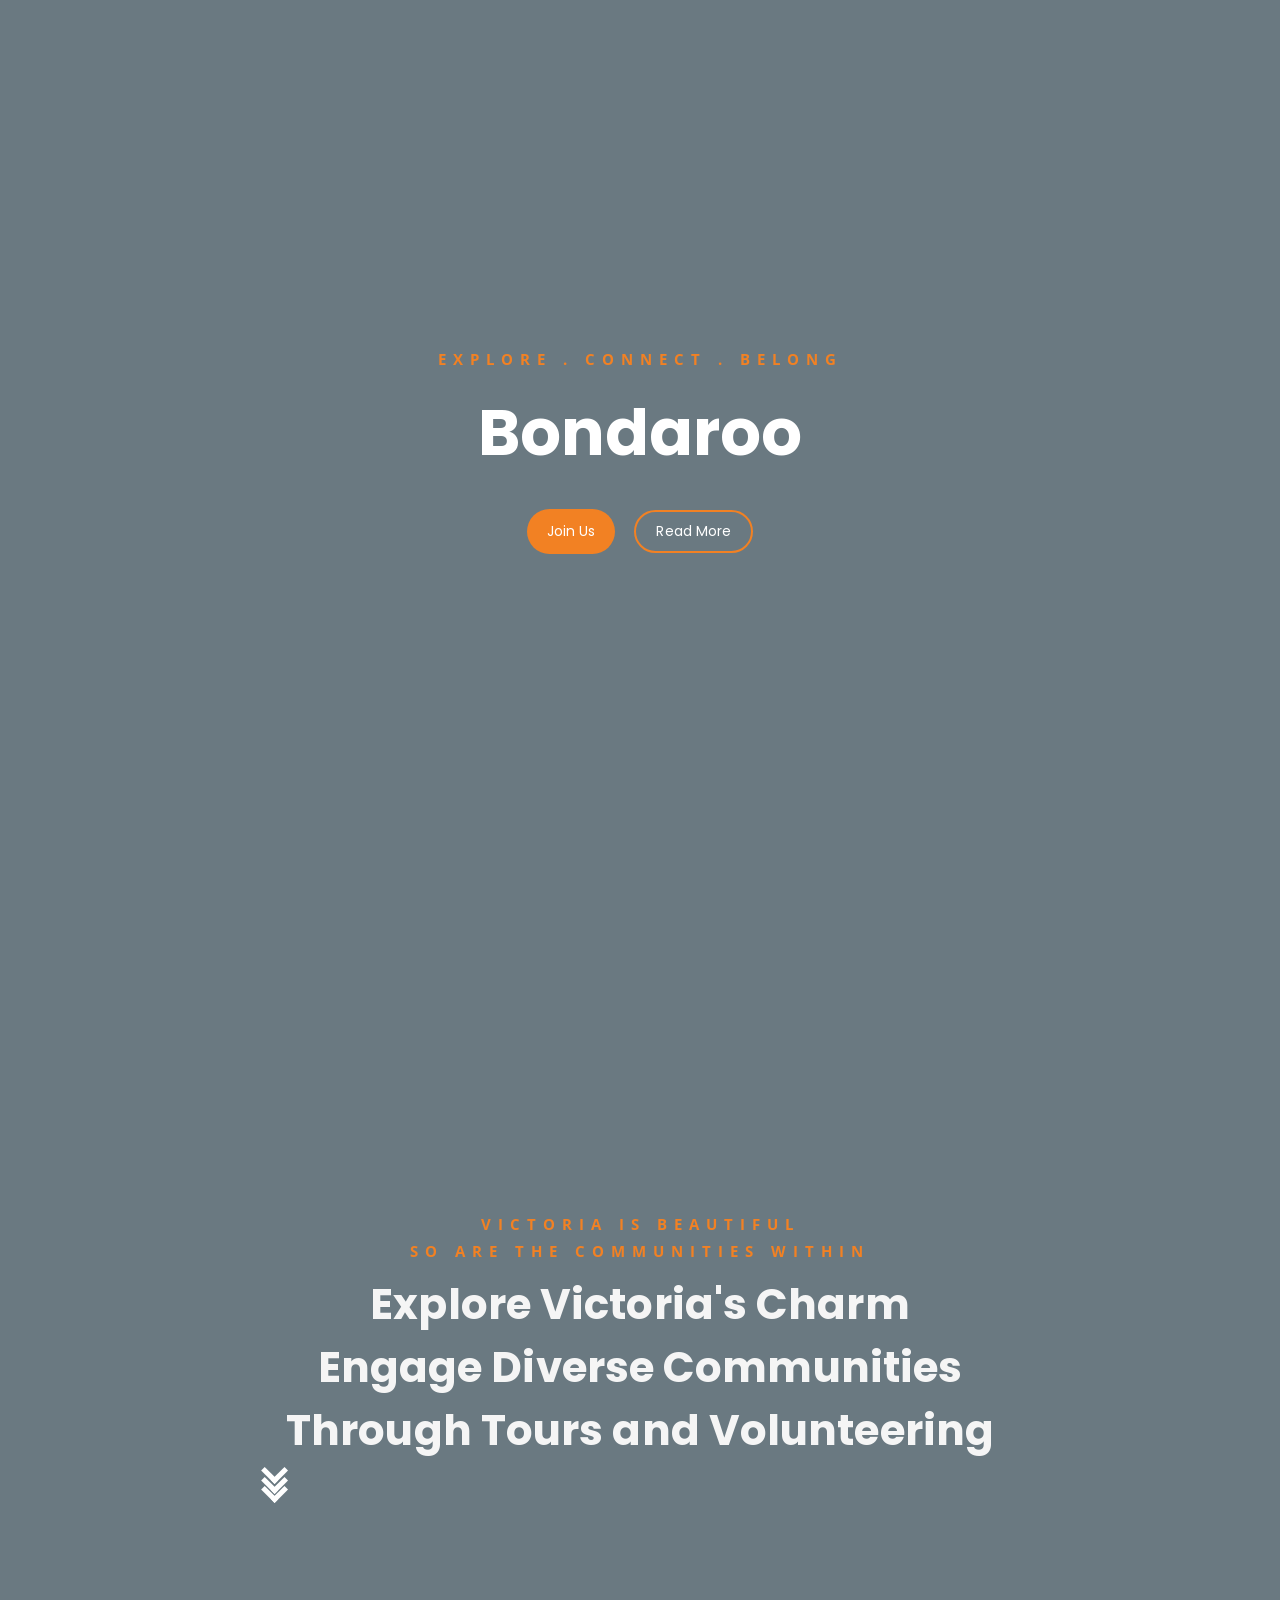
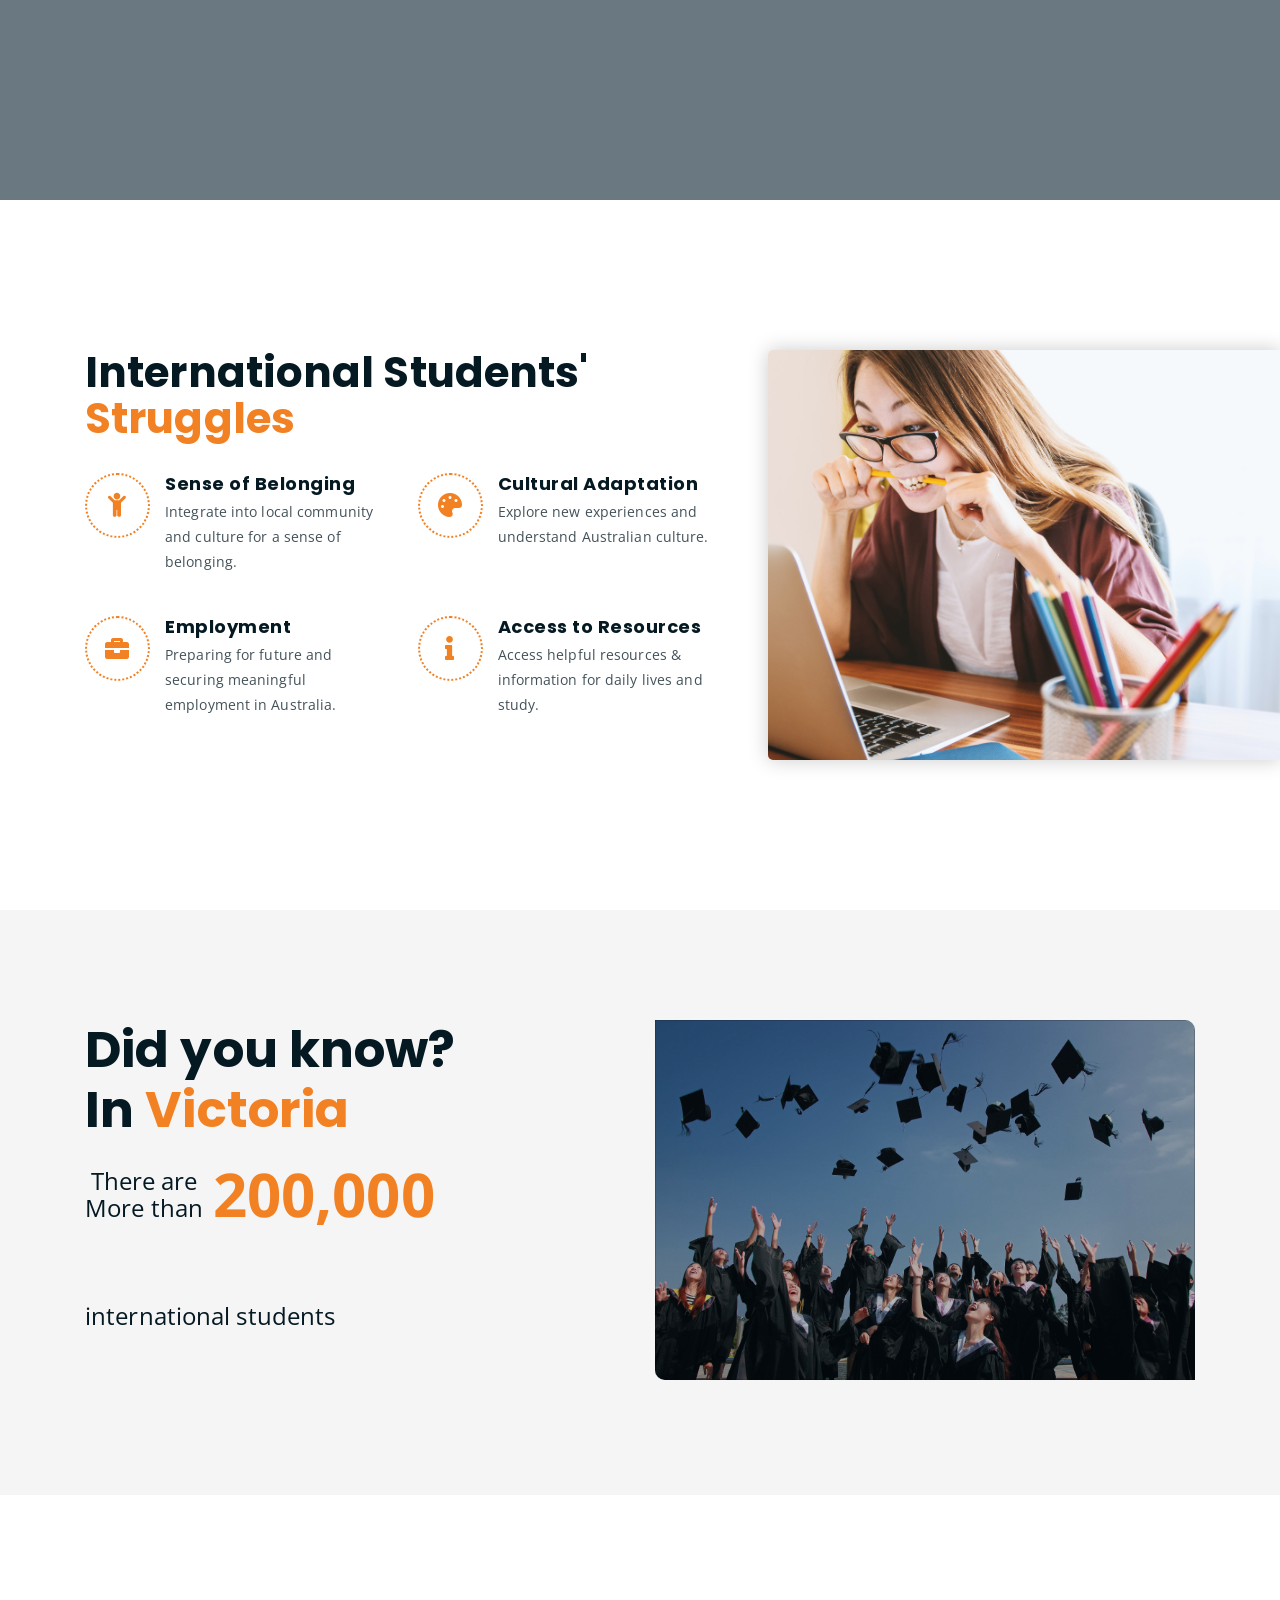
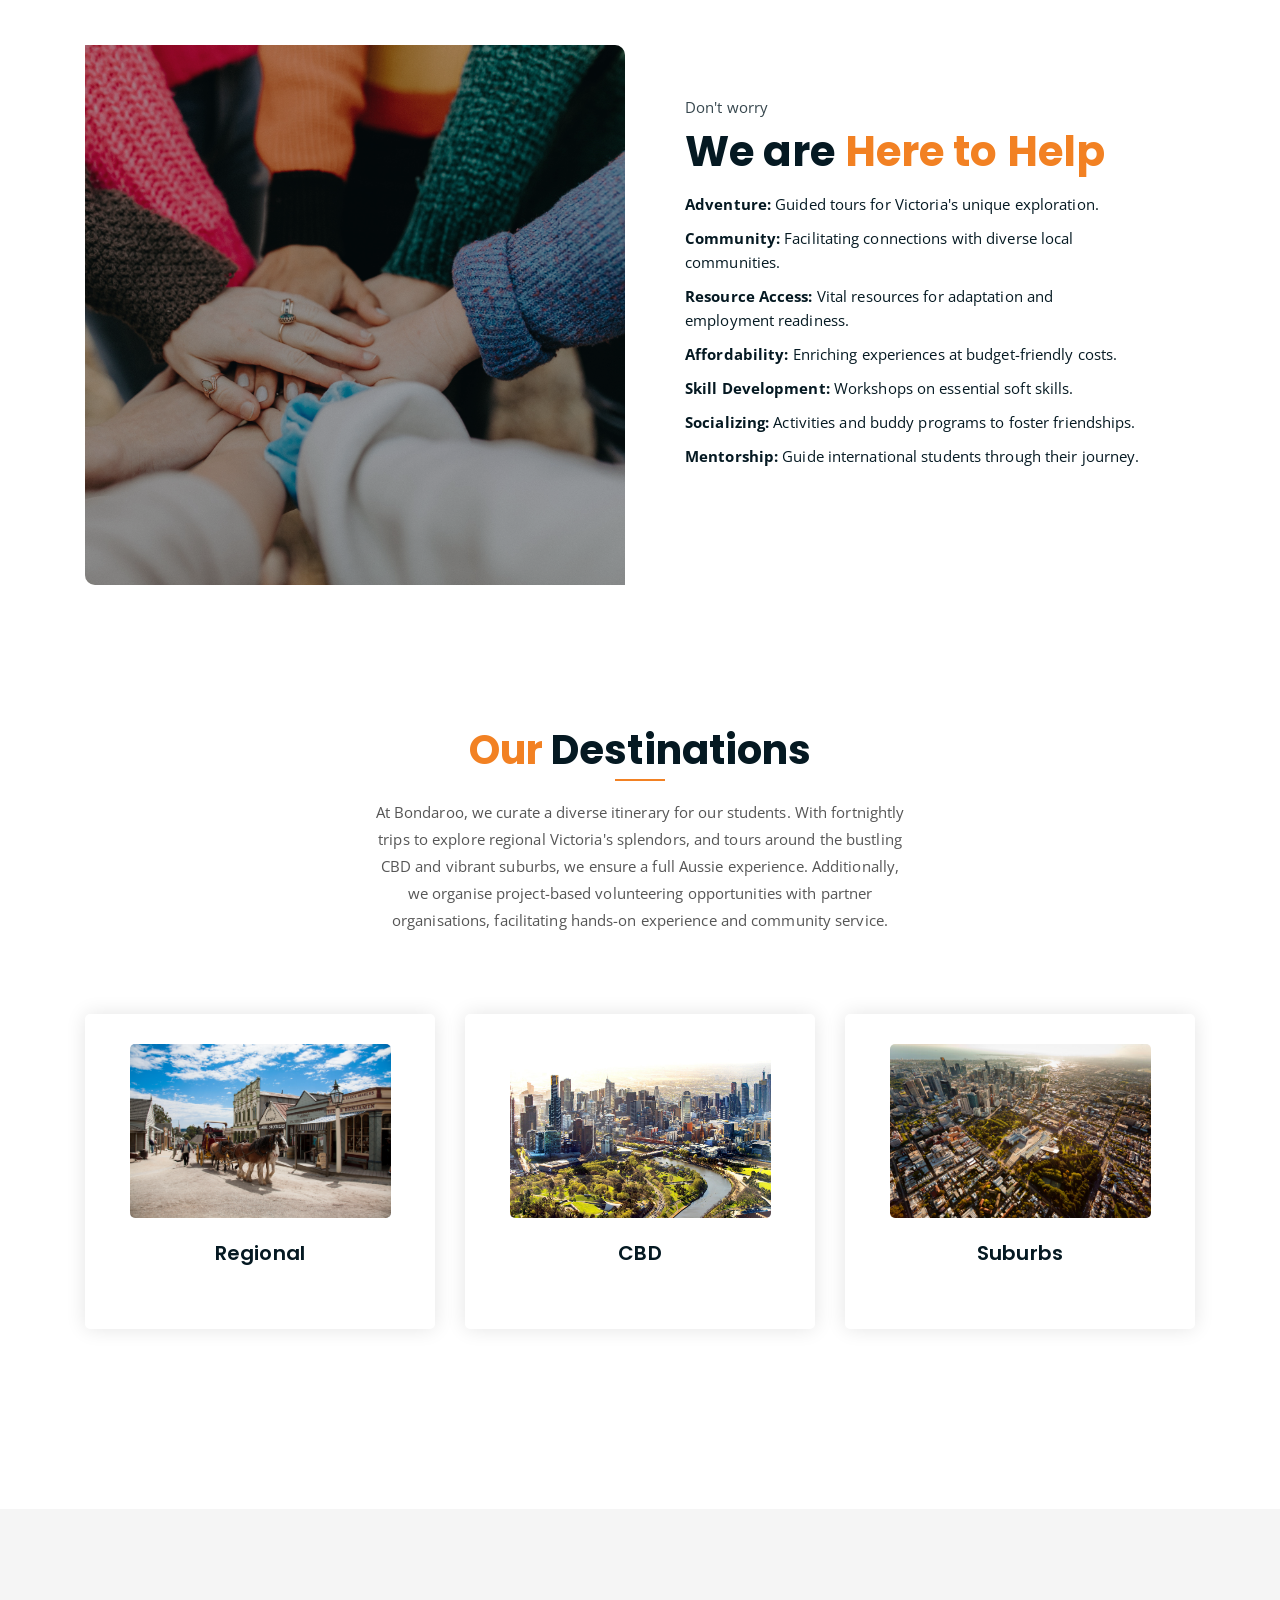
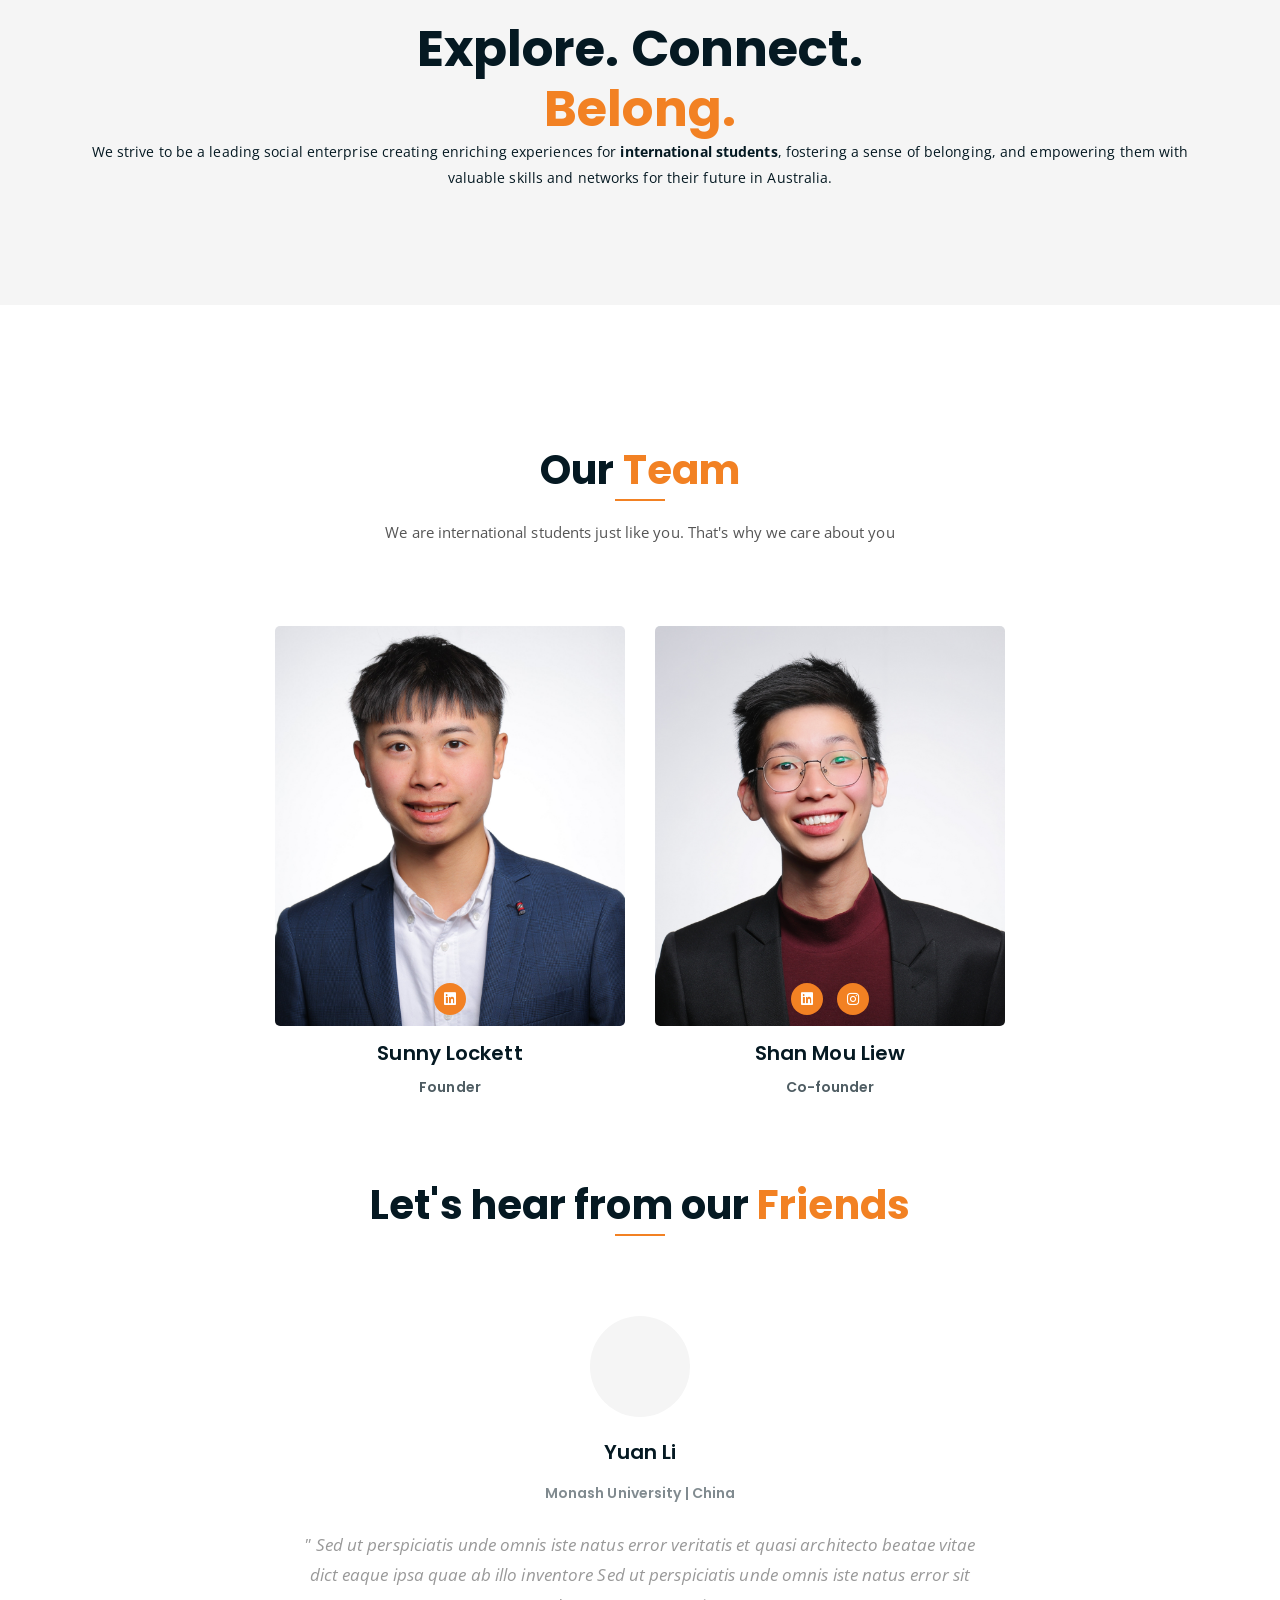
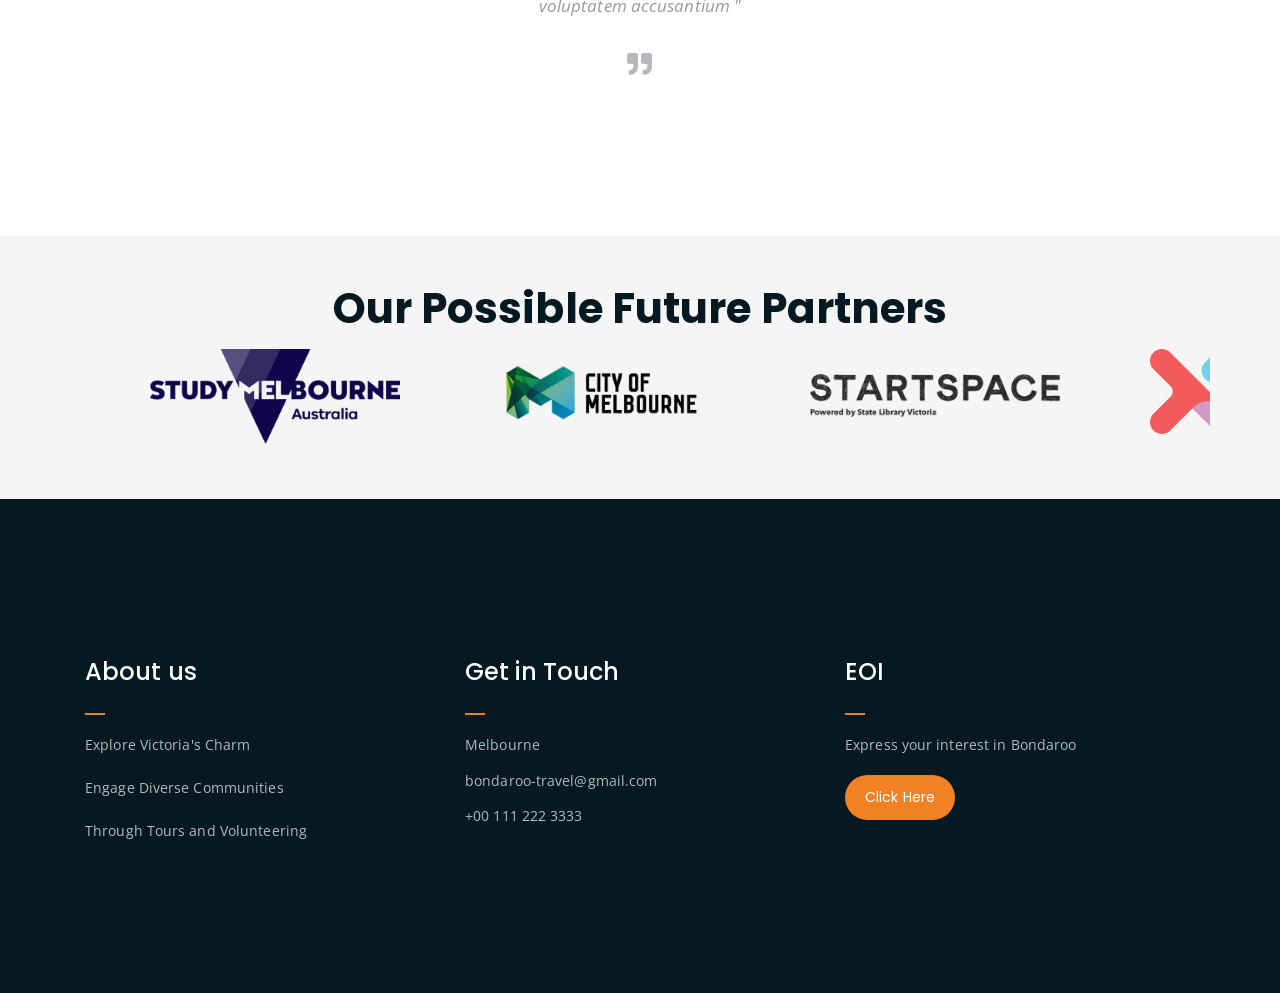
==== commit 3a4e1a81: "arrow" ====
--- a/index.html
+++ b/index.html
@@ -97,16 +97,14 @@
 							<h2>Explore Victoria's Charm</h2>
 							<h2>Engage Diverse Communities</h2>
 							<h2>Through Tours and Volunteering</h2>
-						</div>
-					</div>
-				</div>
-			</div>
-			<div class="row">
-				<a class="arrow" href="#info">
-					<span></span>
-					<span></span>
-					<span></span>
-				</a>
+							<a class="arrow" href="#info">
+								<span></span>
+								<span></span>
+								<span></span>
+							</a>
+						</div>
+					</div>
+				</div>
 			</div>
 		</div>
 	</div>
--- a/assets/css/main.css
+++ b/assets/css/main.css
@@ -1509,9 +1509,6 @@
 }
 
 .arrow {
-  position: absolute;
-  top: 50%;
-  left: 50%;
   transform: translate(-50%, -50%);
   cursor: pointer;
 }
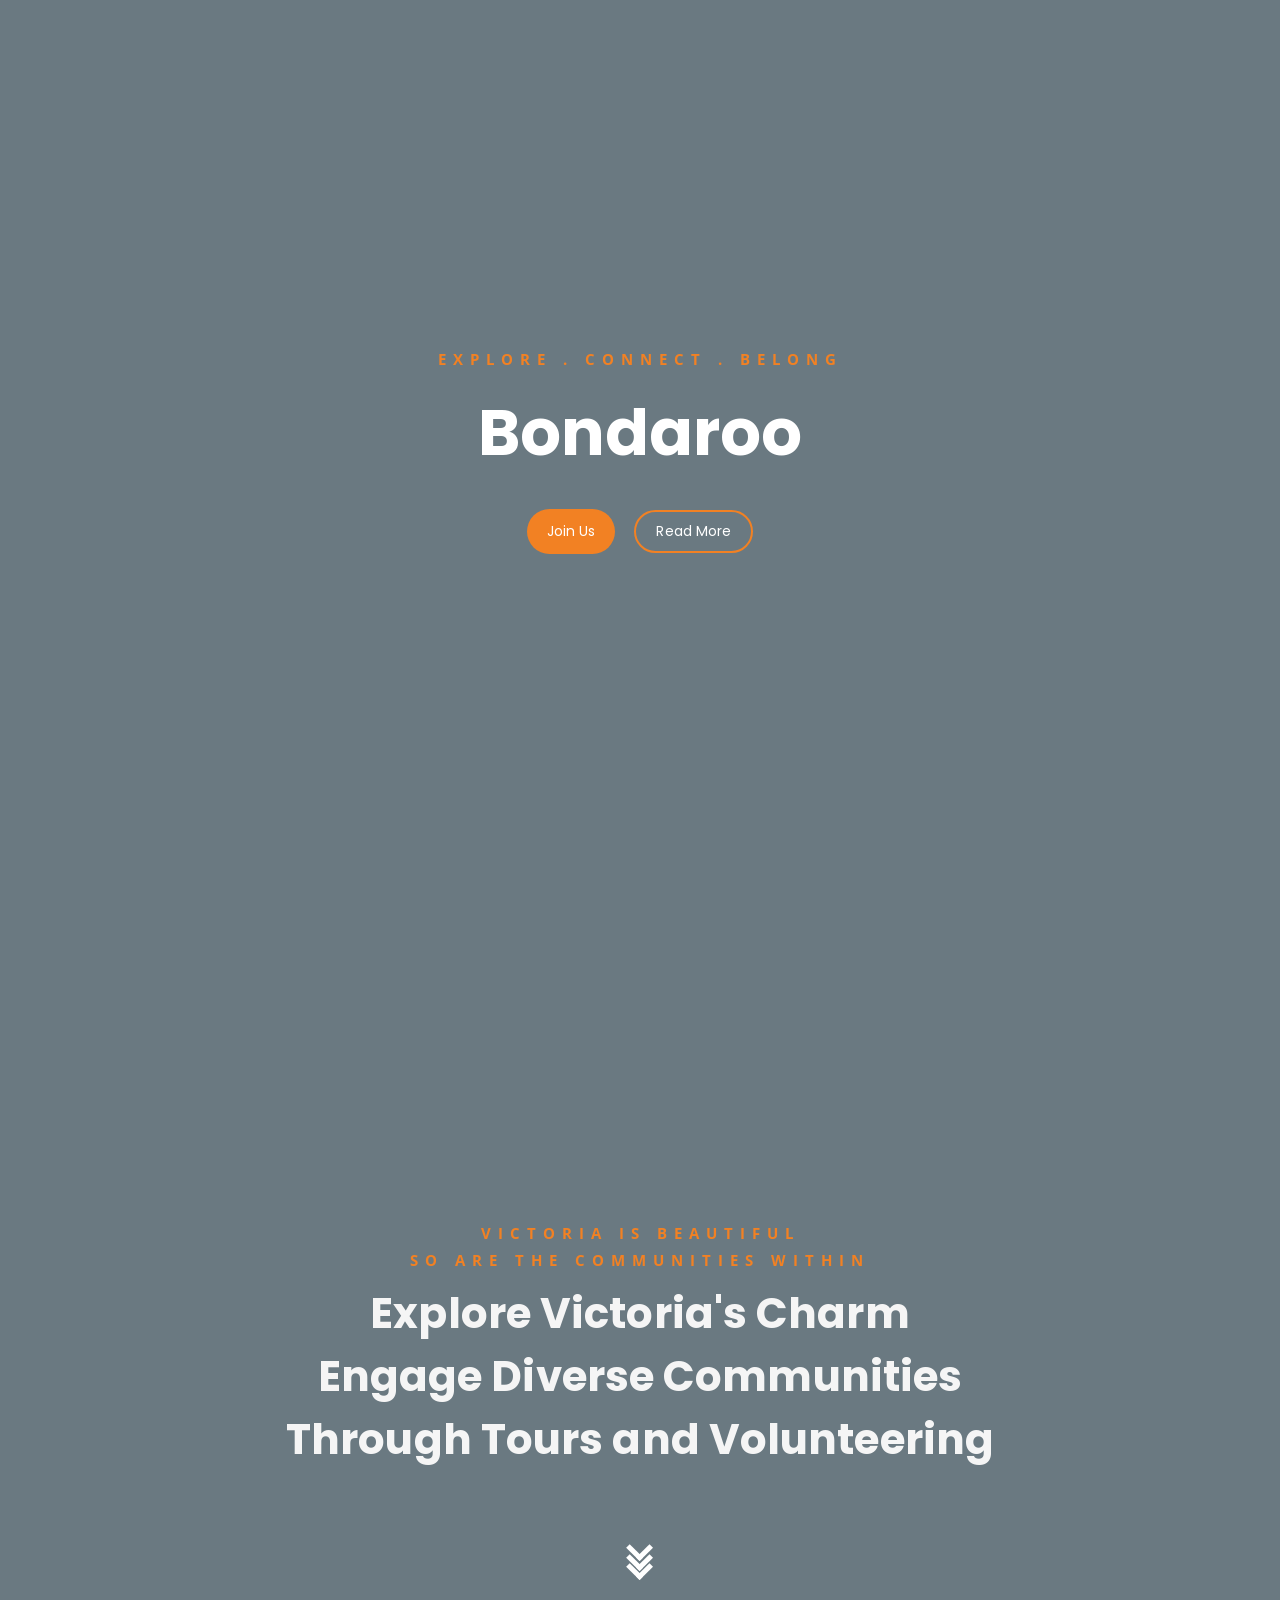
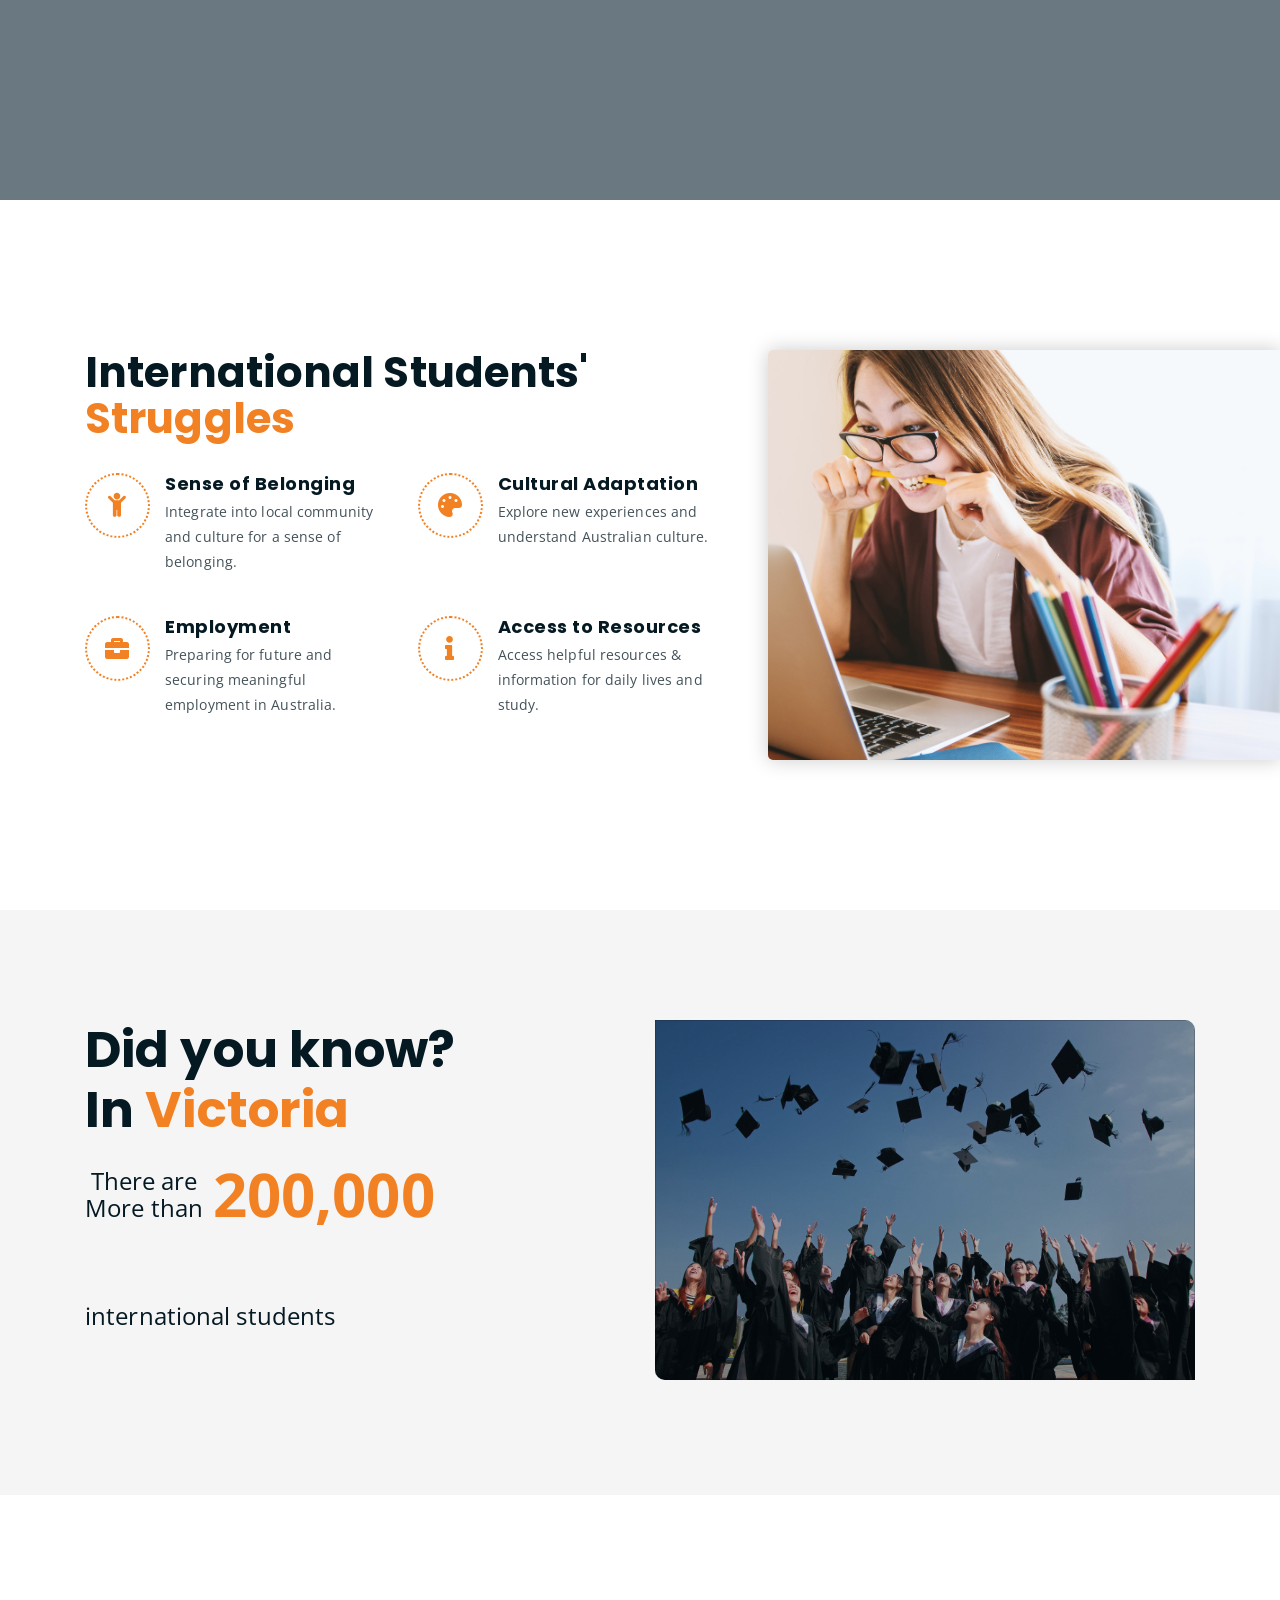
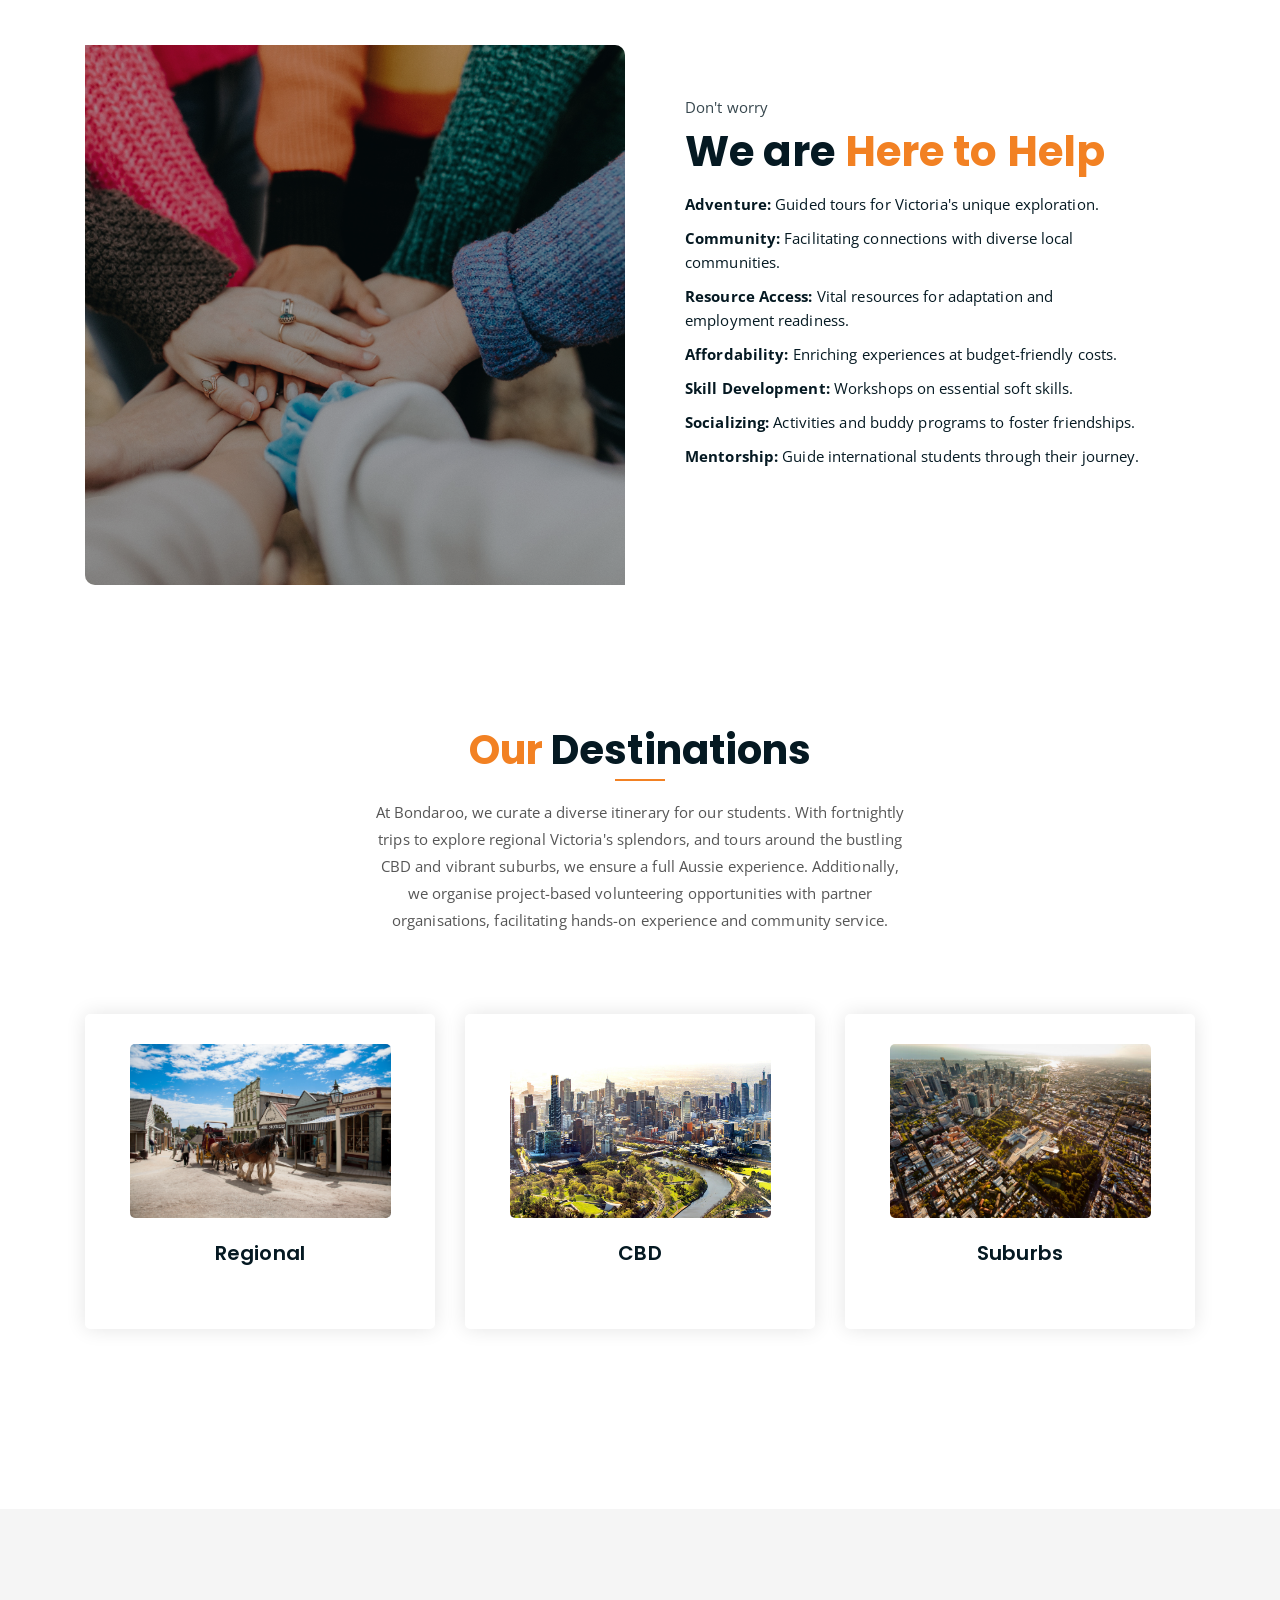
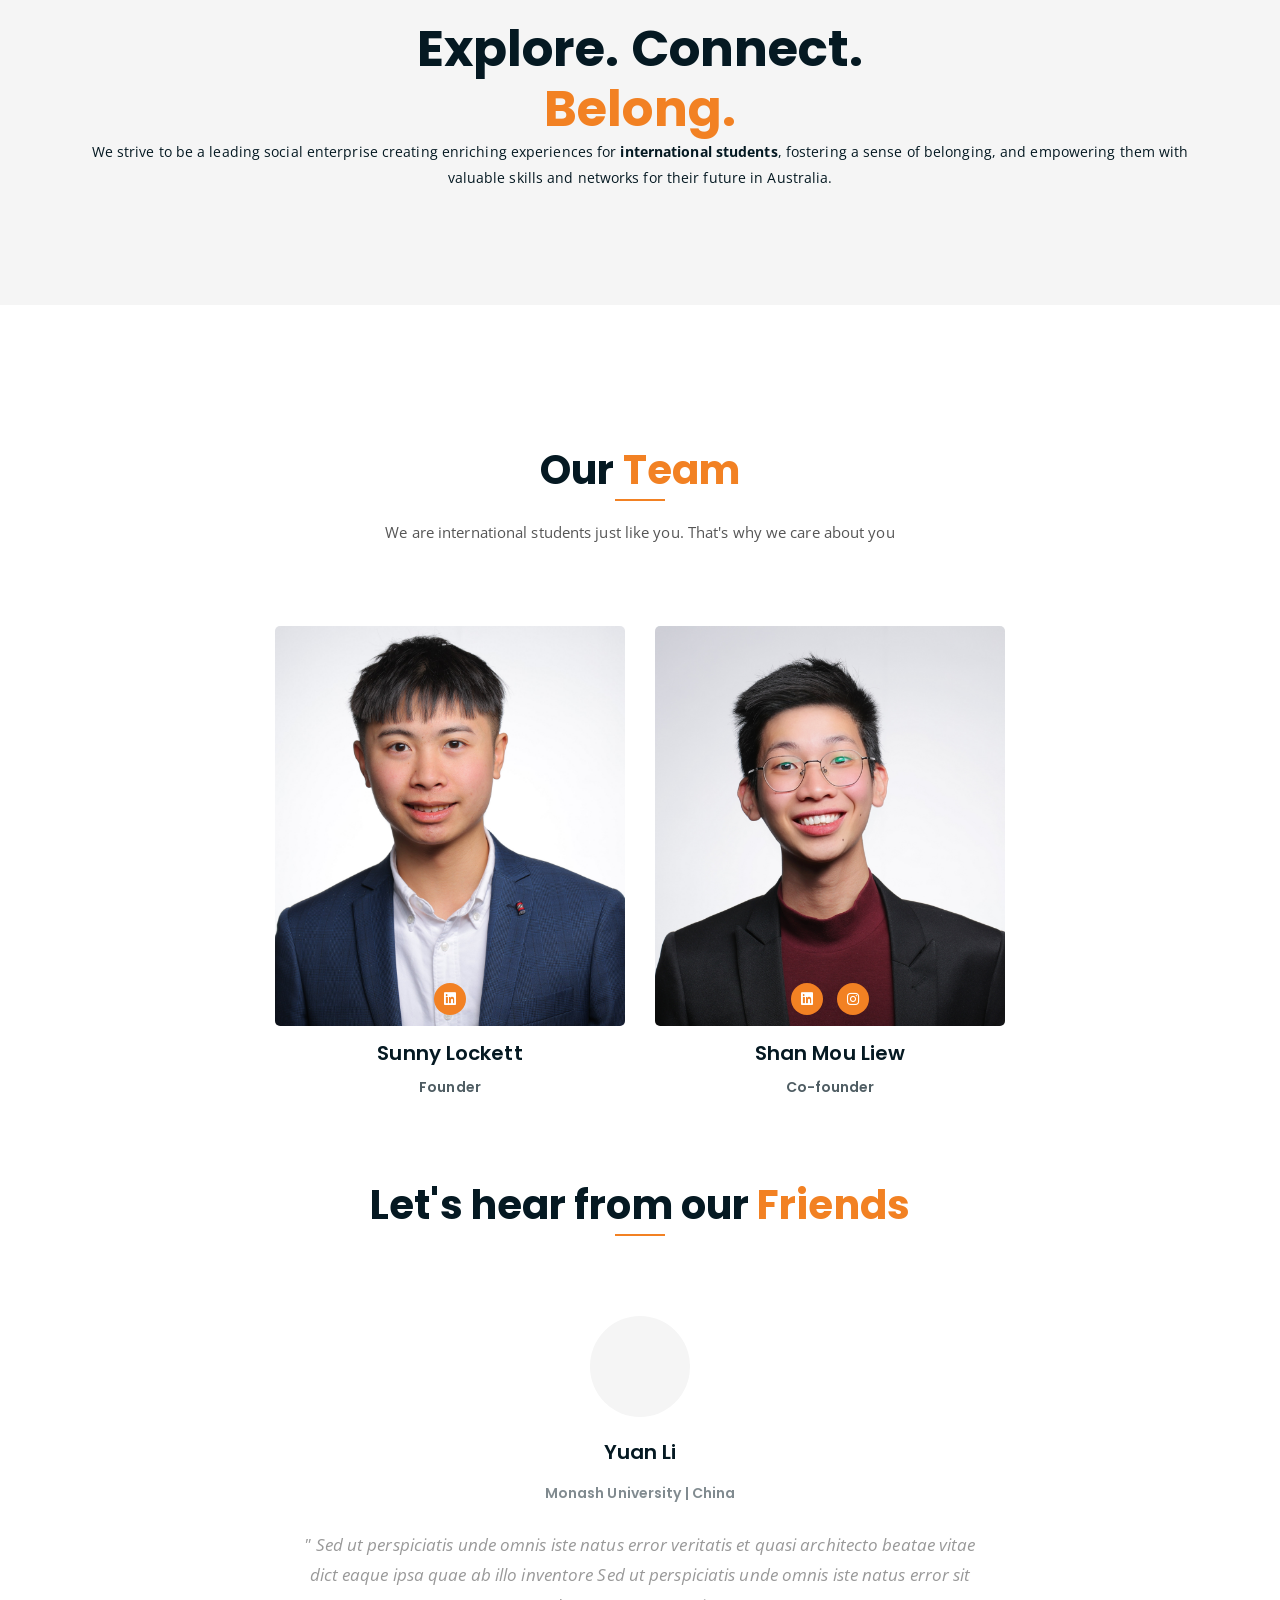
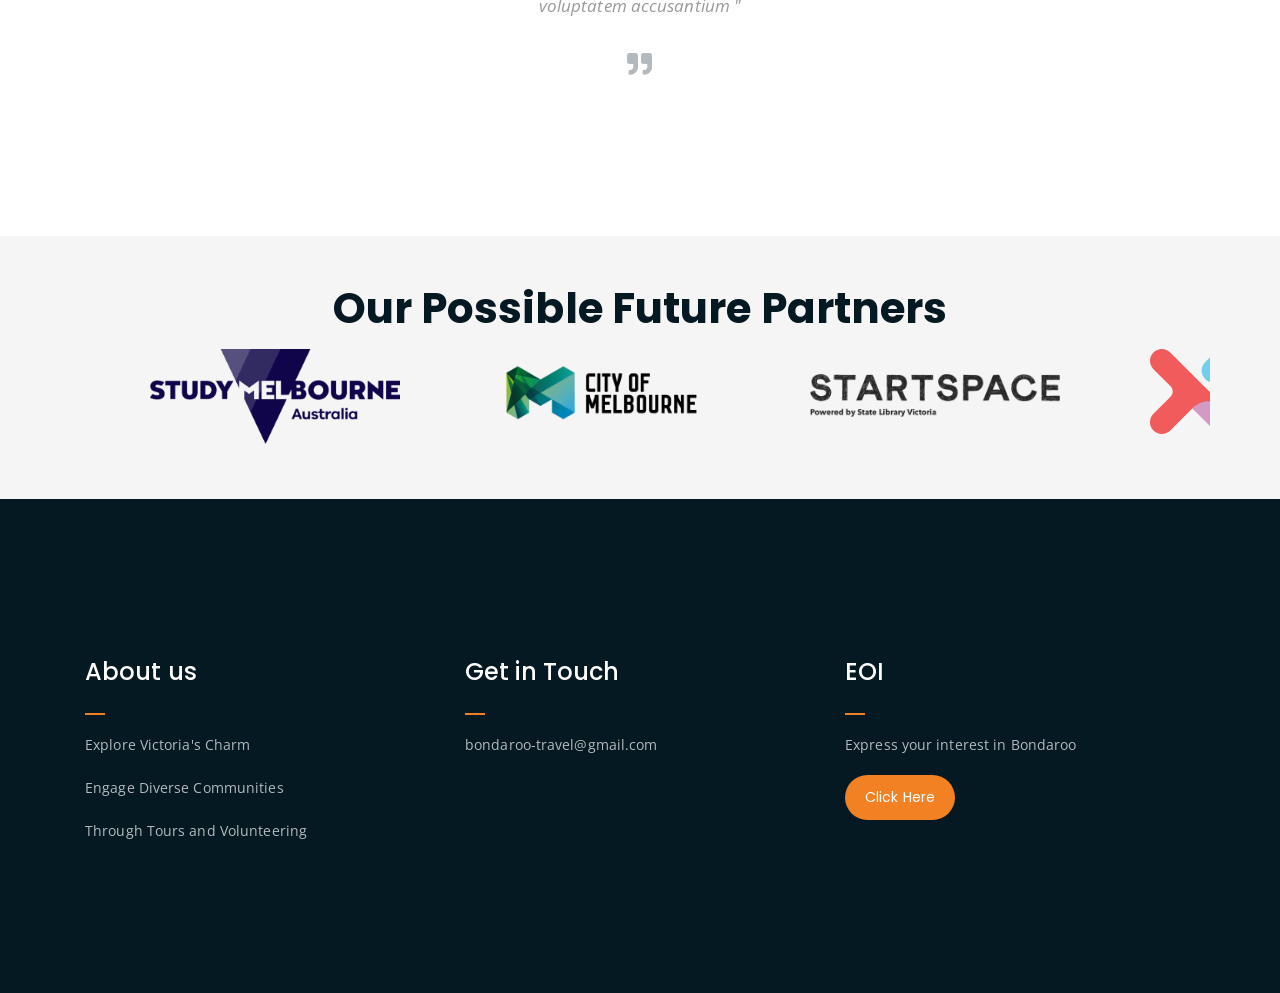
==== commit d2d175ef: "footer" ====
--- a/index.html
+++ b/index.html
@@ -448,9 +448,7 @@
 					<div class="footer-box get-in-touch">
 						<h2 class="widget-title">Get in Touch</h2>
 						<ul>
-							<li>Melbourne</li>
 							<li>bondaroo-travel@gmail.com</li>
-							<li>+00 111 222 3333</li>
 						</ul>
 					</div>
 				</div>
--- a/assets/css/main.css
+++ b/assets/css/main.css
@@ -1511,6 +1511,8 @@
 .arrow {
   transform: translate(-50%, -50%);
   cursor: pointer;
+  position: absolute;
+  bottom: 25%;
 }
 
 .arrow span {
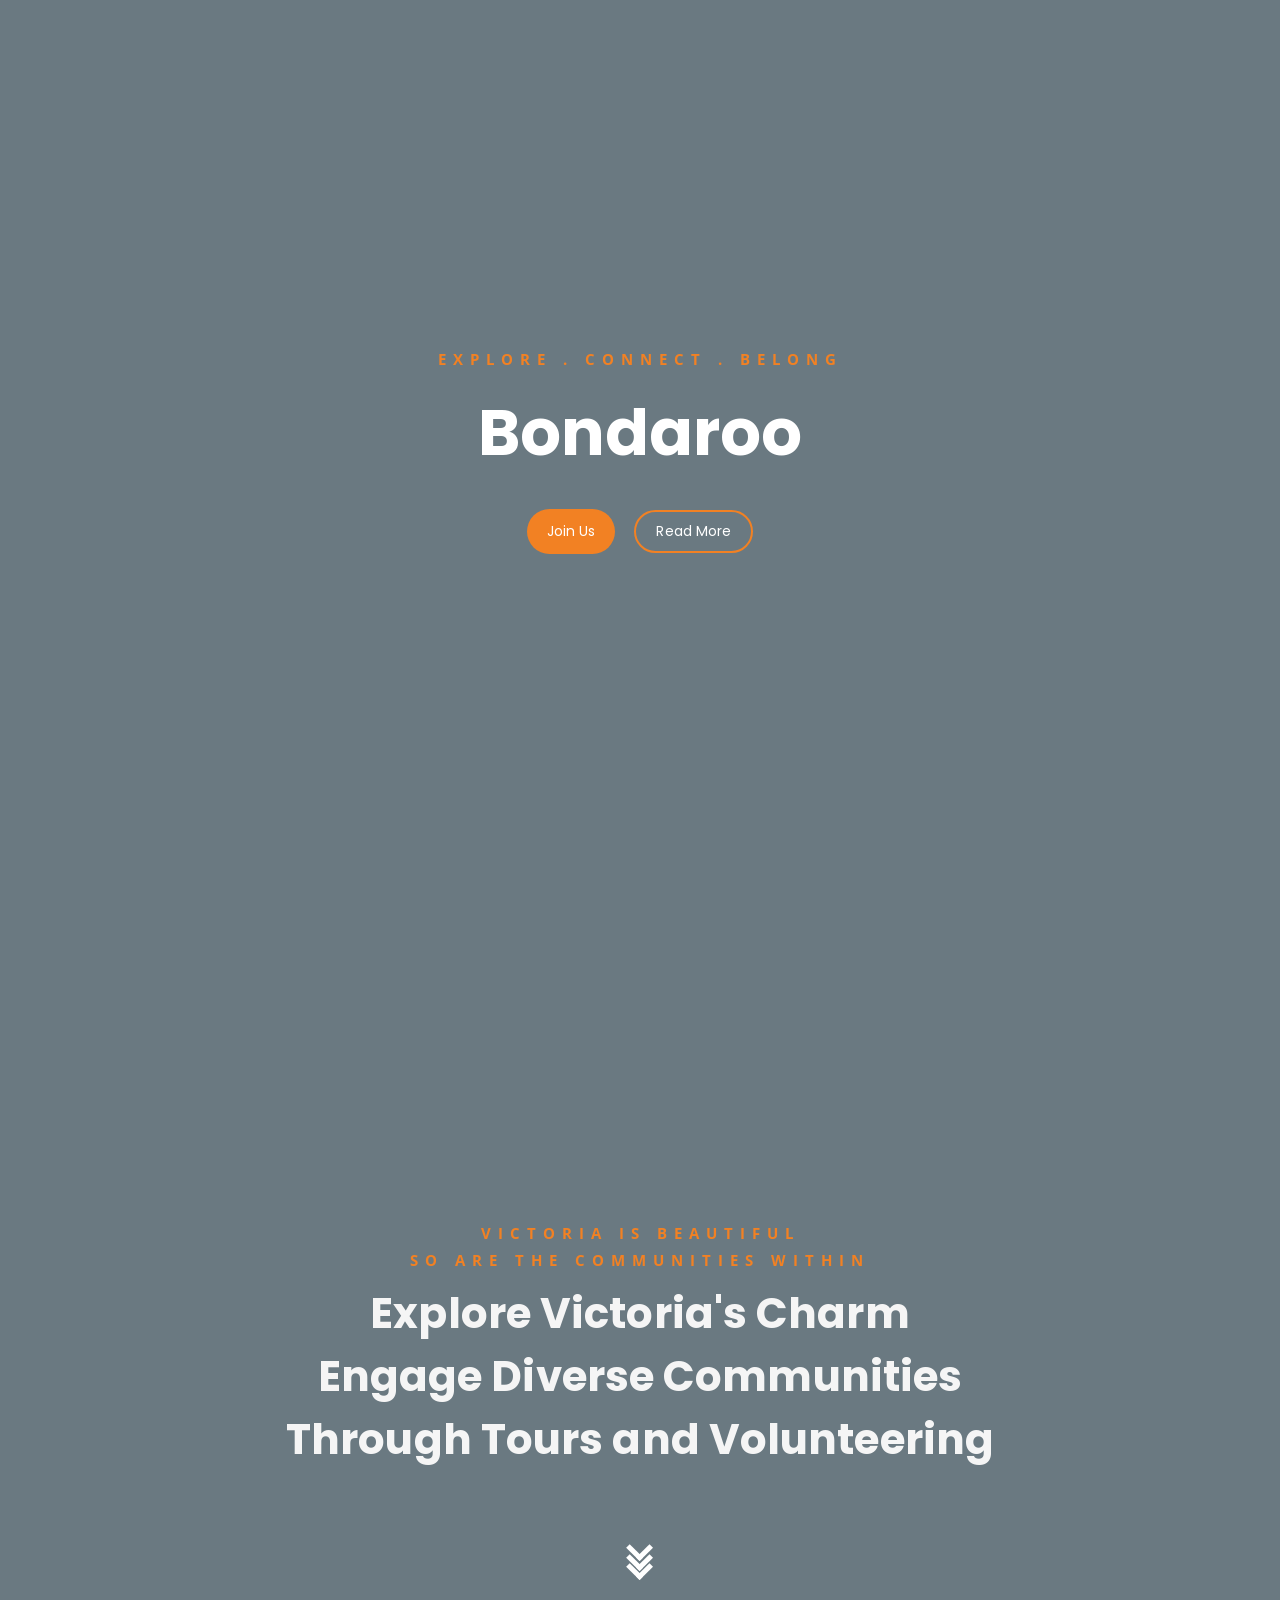
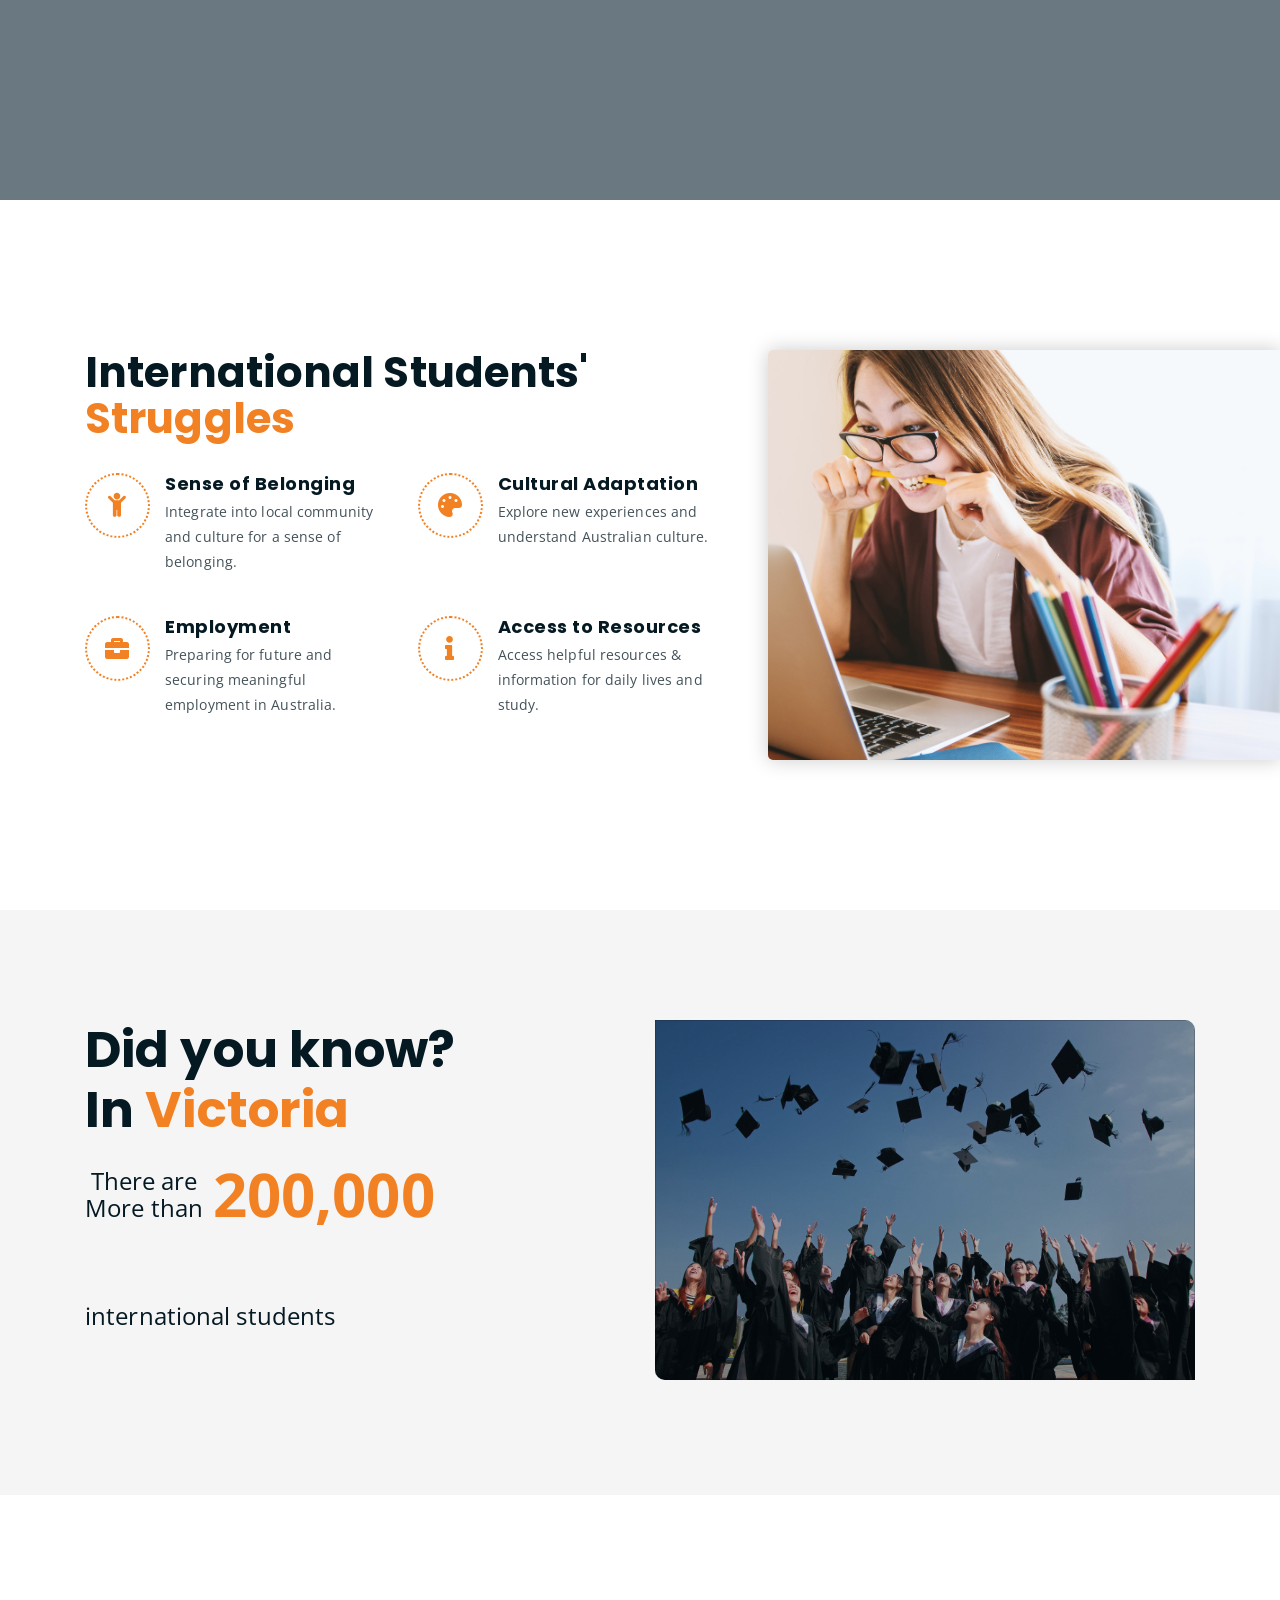
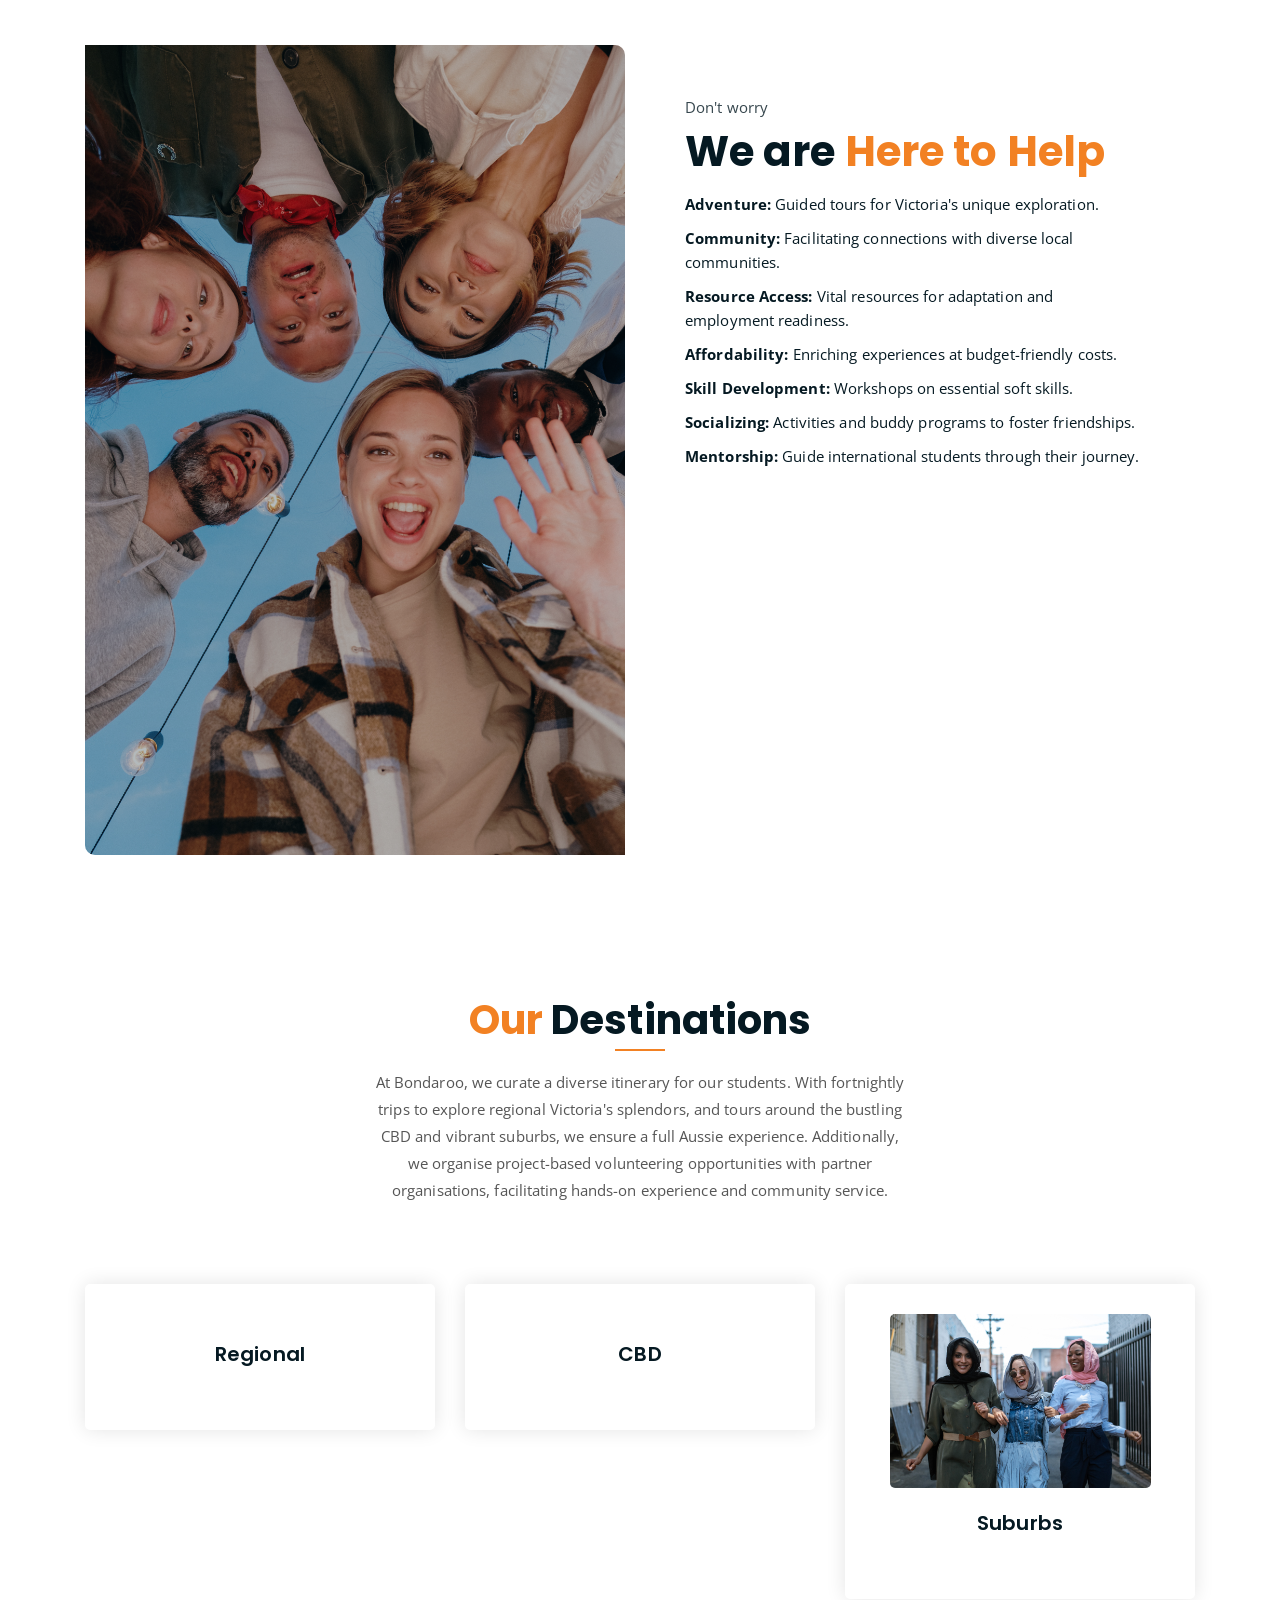
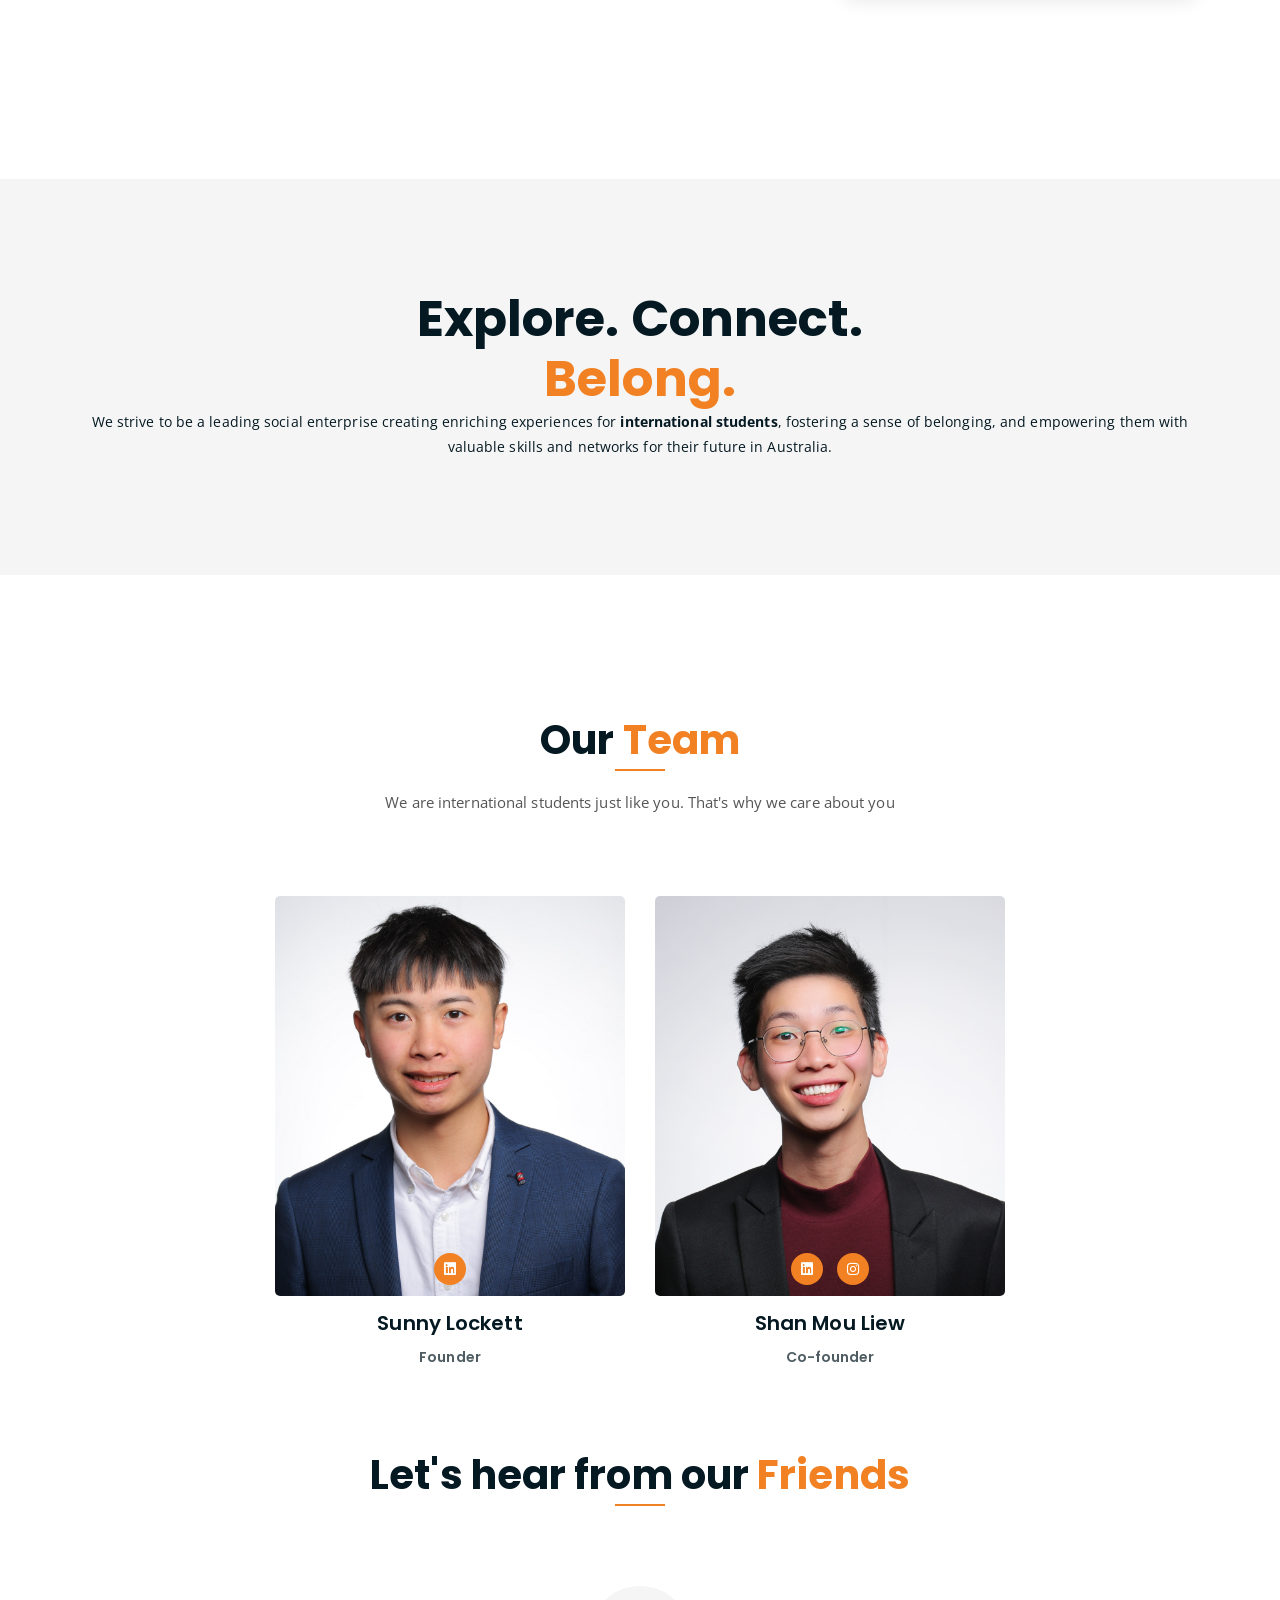
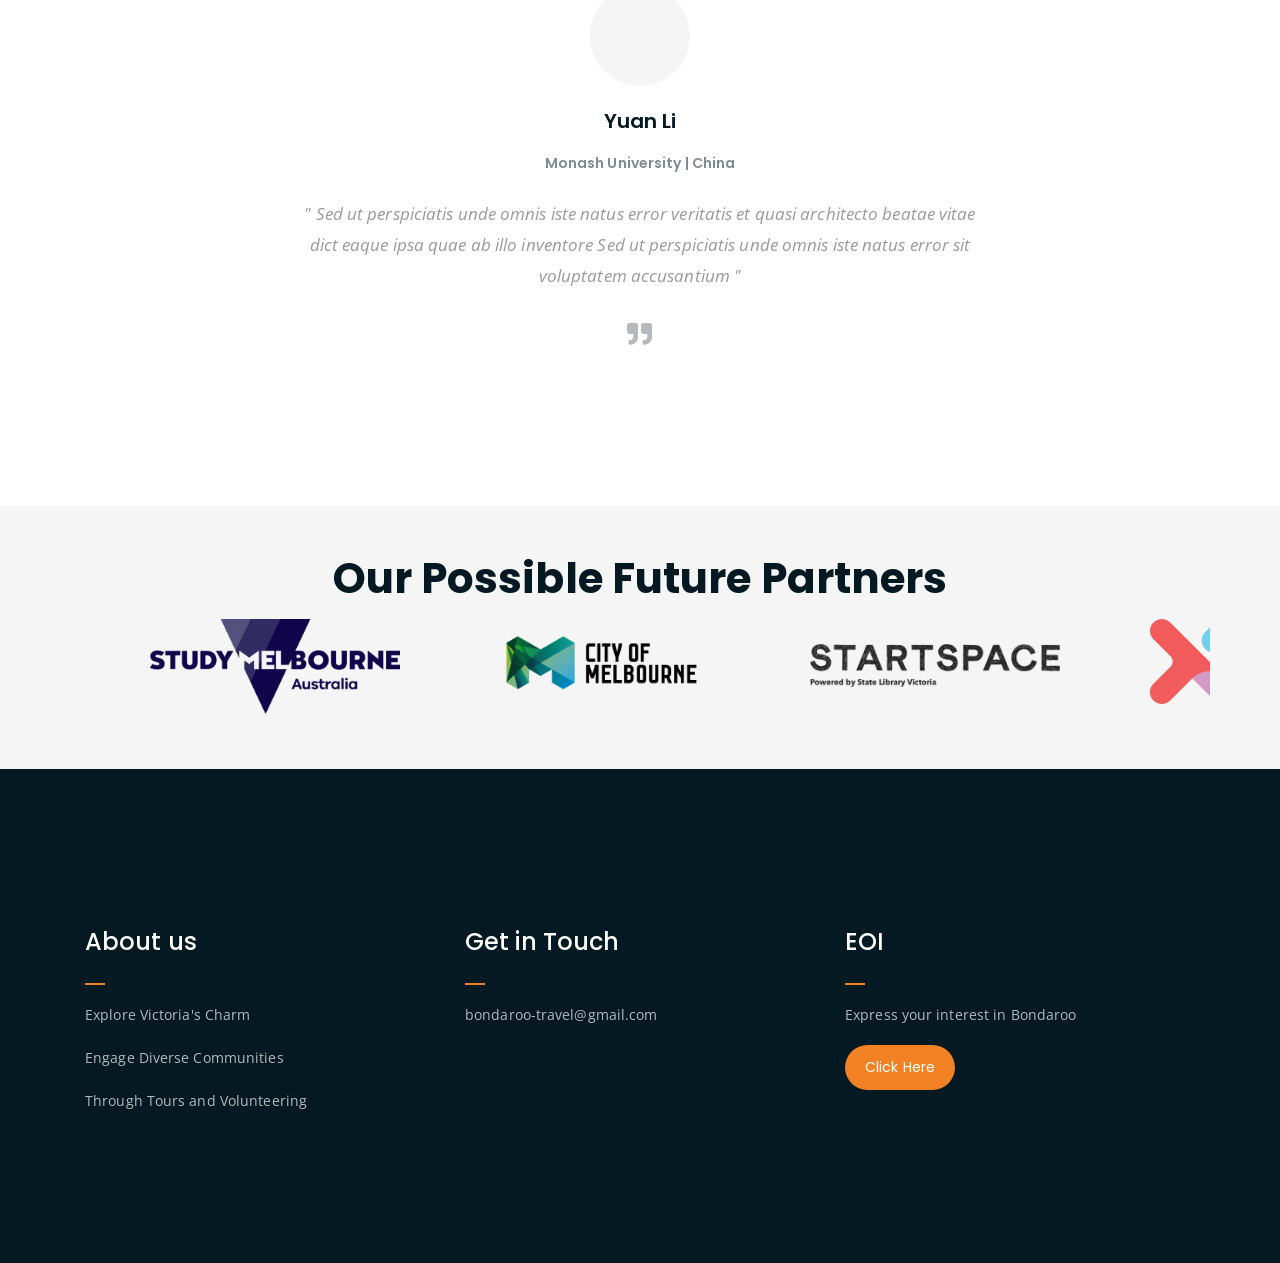
==== commit 1232a9e1: "update photos" ====
--- a/index.html
+++ b/index.html
@@ -197,7 +197,7 @@
 			<div class="row">
 				<div class="col-lg-6 col-md-12">
 					<div class="abt-bg">
-						<img src="assets/img/teamwork.jpg" alt="">
+						<img src="assets/img/help.jpg" alt="">
 					</div>
 				</div>
 				<div class="col-lg-6 col-md-12">
@@ -234,7 +234,7 @@
 				<div class="col-lg-4 col-md-6 text-center">
 					<div class="single-product-item">
 						<div class="product-image">
-							<a href="#"><img src="assets/img/products/ballarat.webp" alt=""></a>
+							<a href="#"><img src="assets/img/products/regional.webp" alt=""></a>
 						</div>
 						<h3>Regional</h3>
 					</div>
@@ -242,7 +242,7 @@
 				<div class="col-lg-4 col-md-6 text-center">
 					<div class="single-product-item">
 						<div class="product-image">
-							<a href="#"><img src="assets/img/products/Melburnian_Skyline.jpg" alt=""></a>
+							<a href="#"><img src="assets/img/products/cbd.jpg" alt=""></a>
 						</div>
 						<h3>CBD</h3>
 					</div>
@@ -250,7 +250,7 @@
 				<div class="col-lg-4 col-md-6 offset-md-3 offset-lg-0 text-center">
 					<div class="single-product-item">
 						<div class="product-image">
-							<a href="#"><img src="assets/img/products/melbourne-skyline.jpg" alt=""></a>
+							<a href="#"><img src="assets/img/products/suburb.jpg" alt=""></a>
 						</div>
 						<h3>Suburbs</h3>
 					</div>
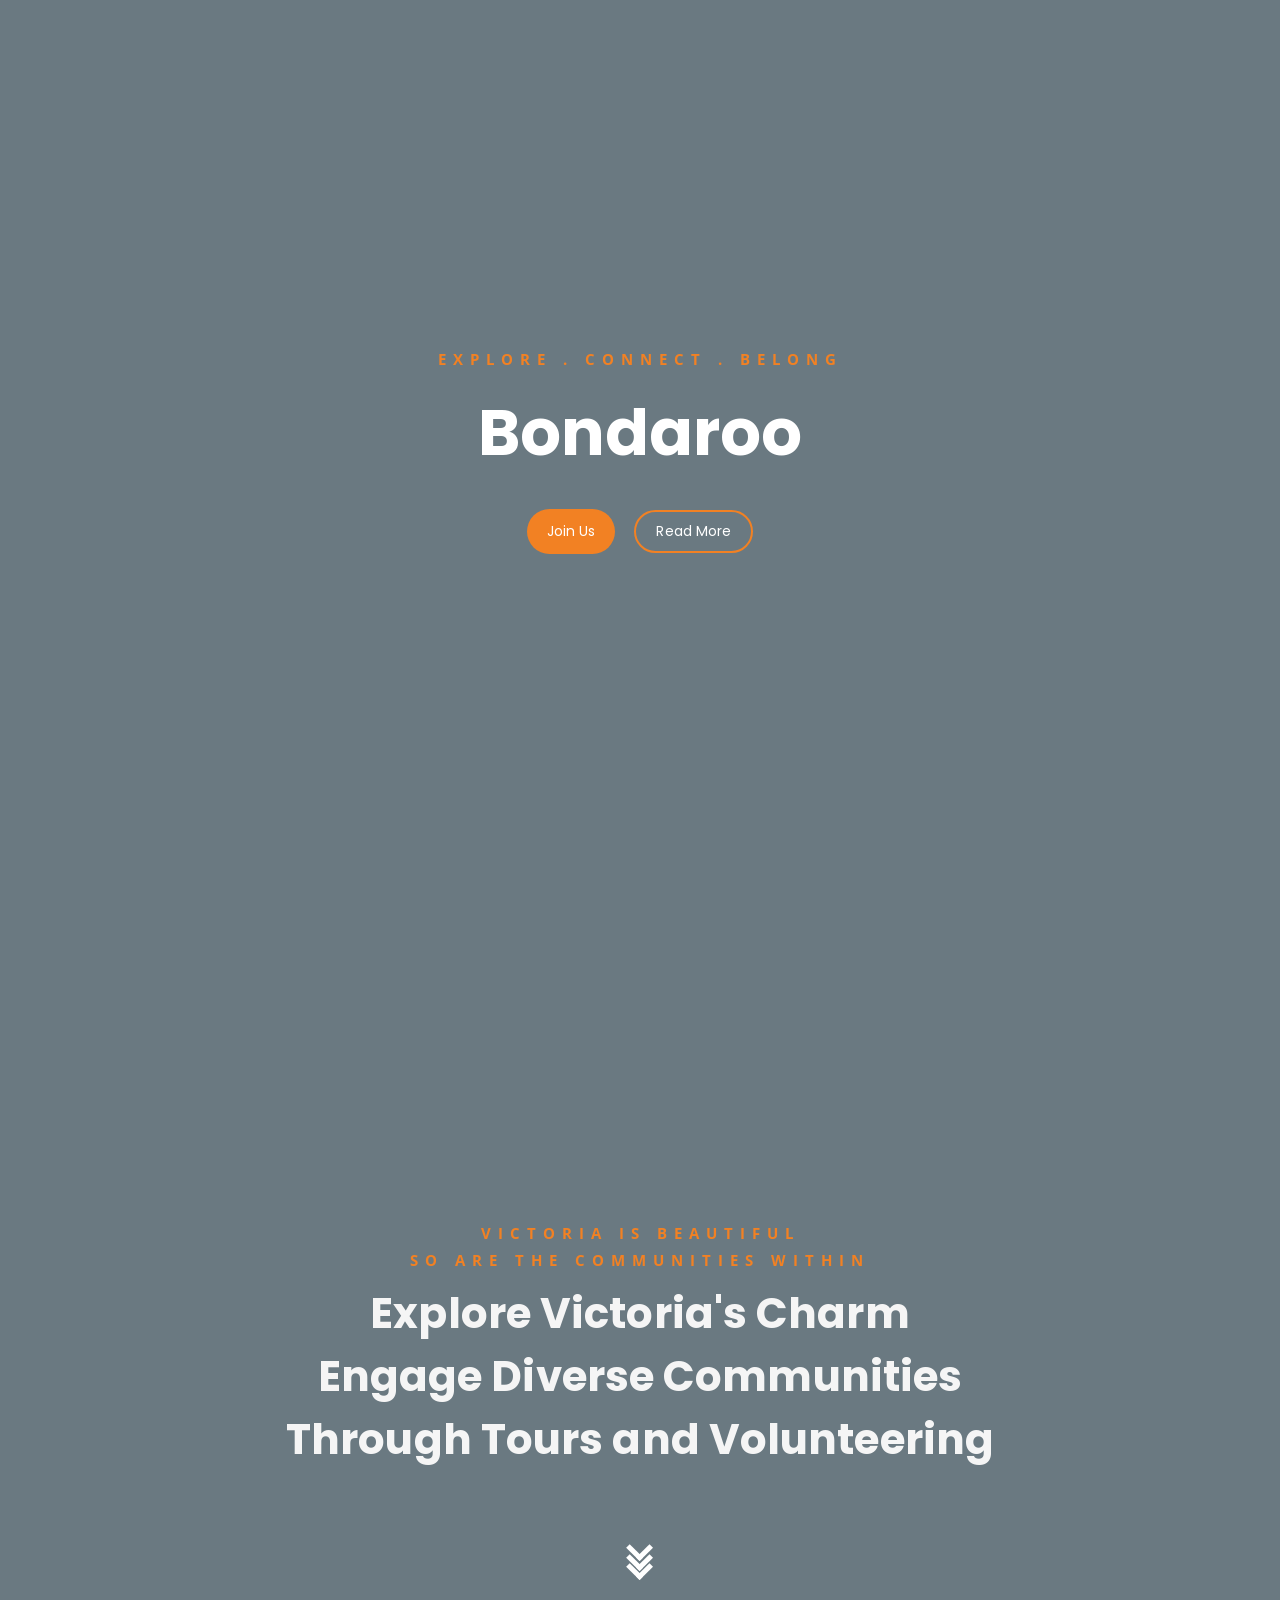
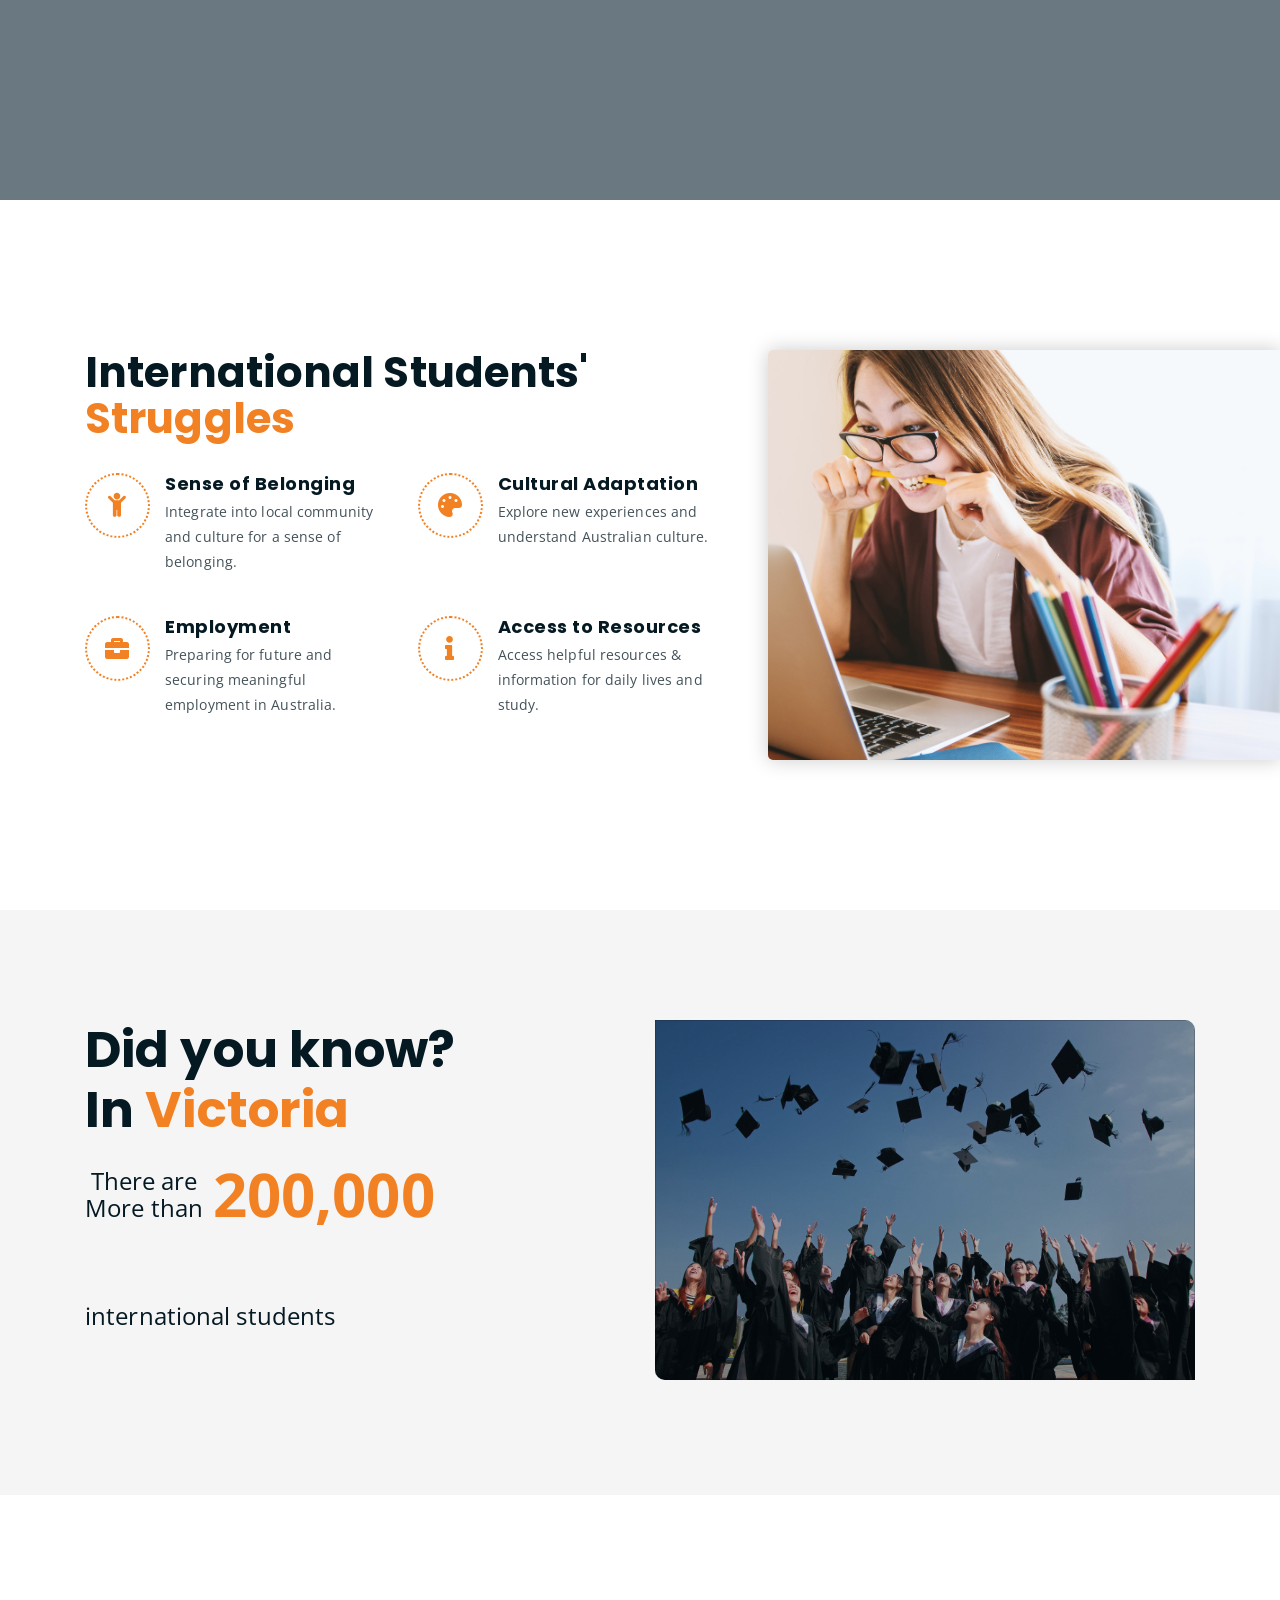
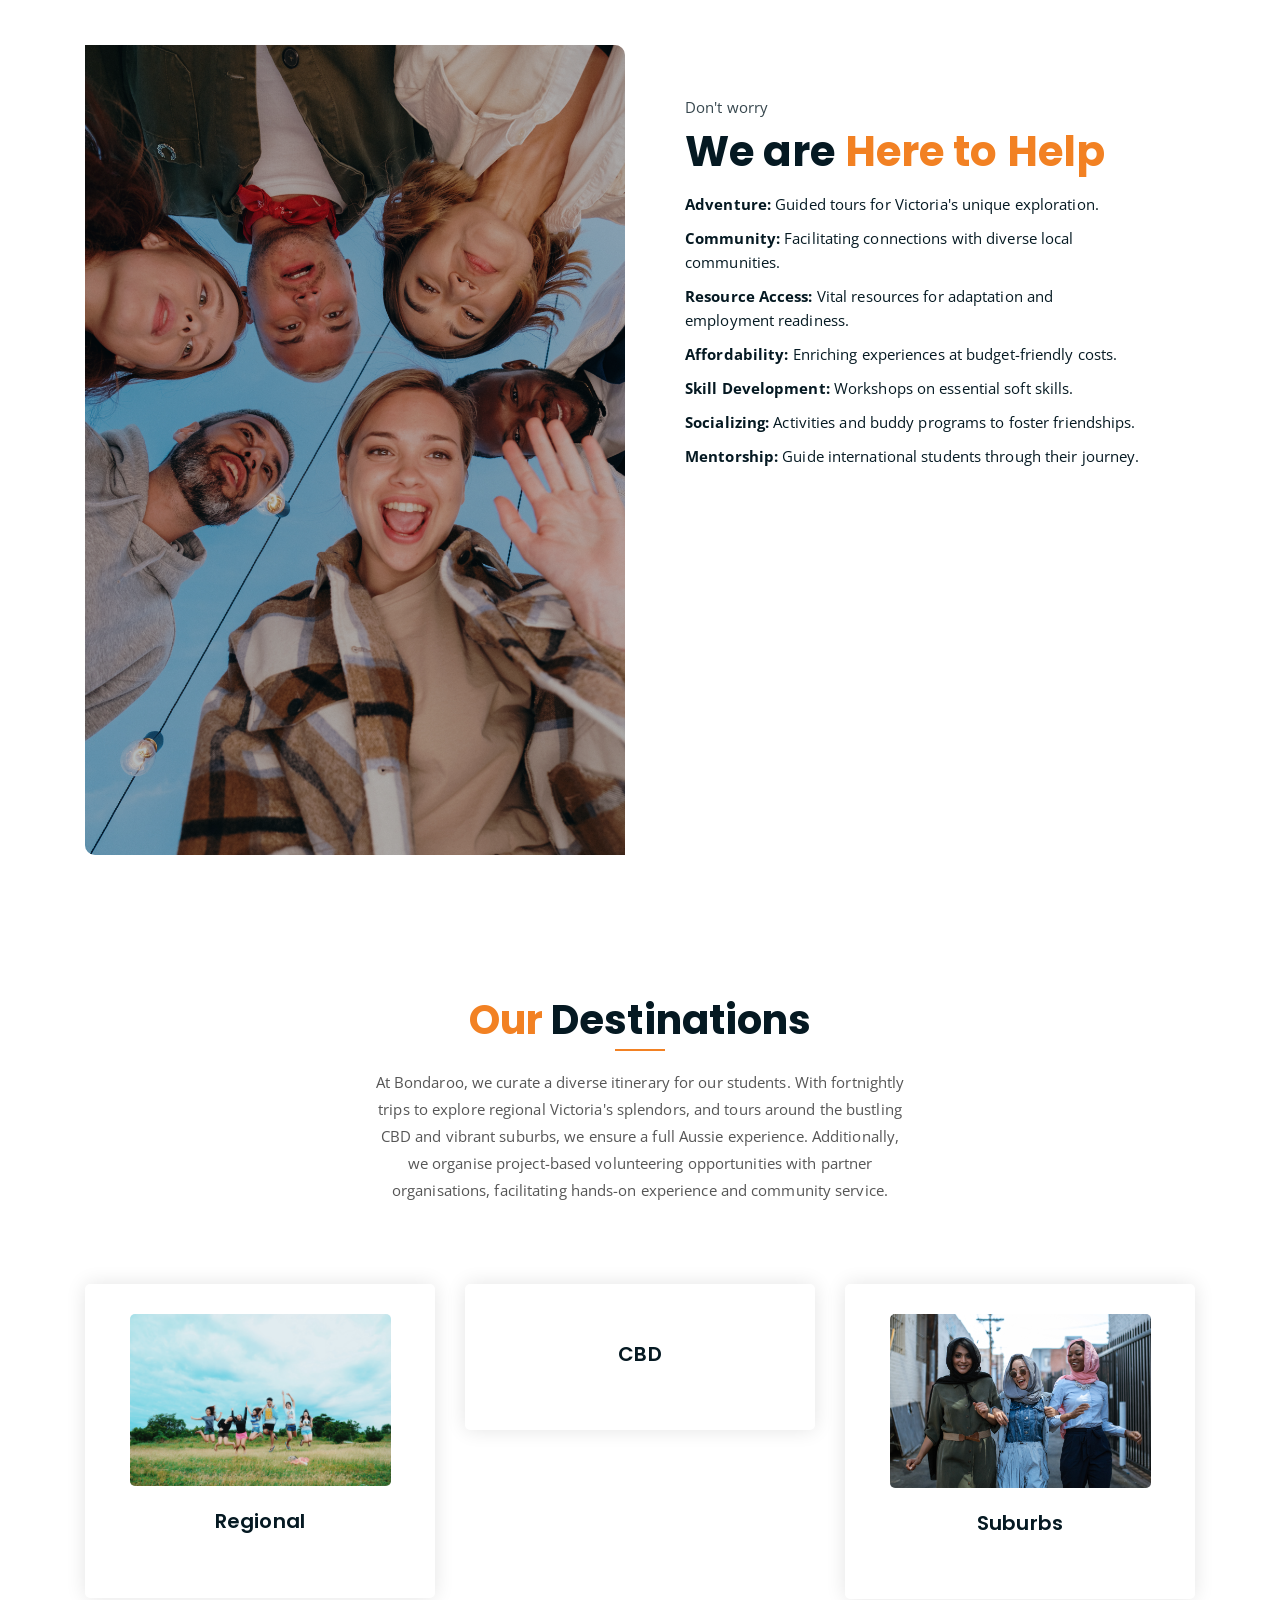
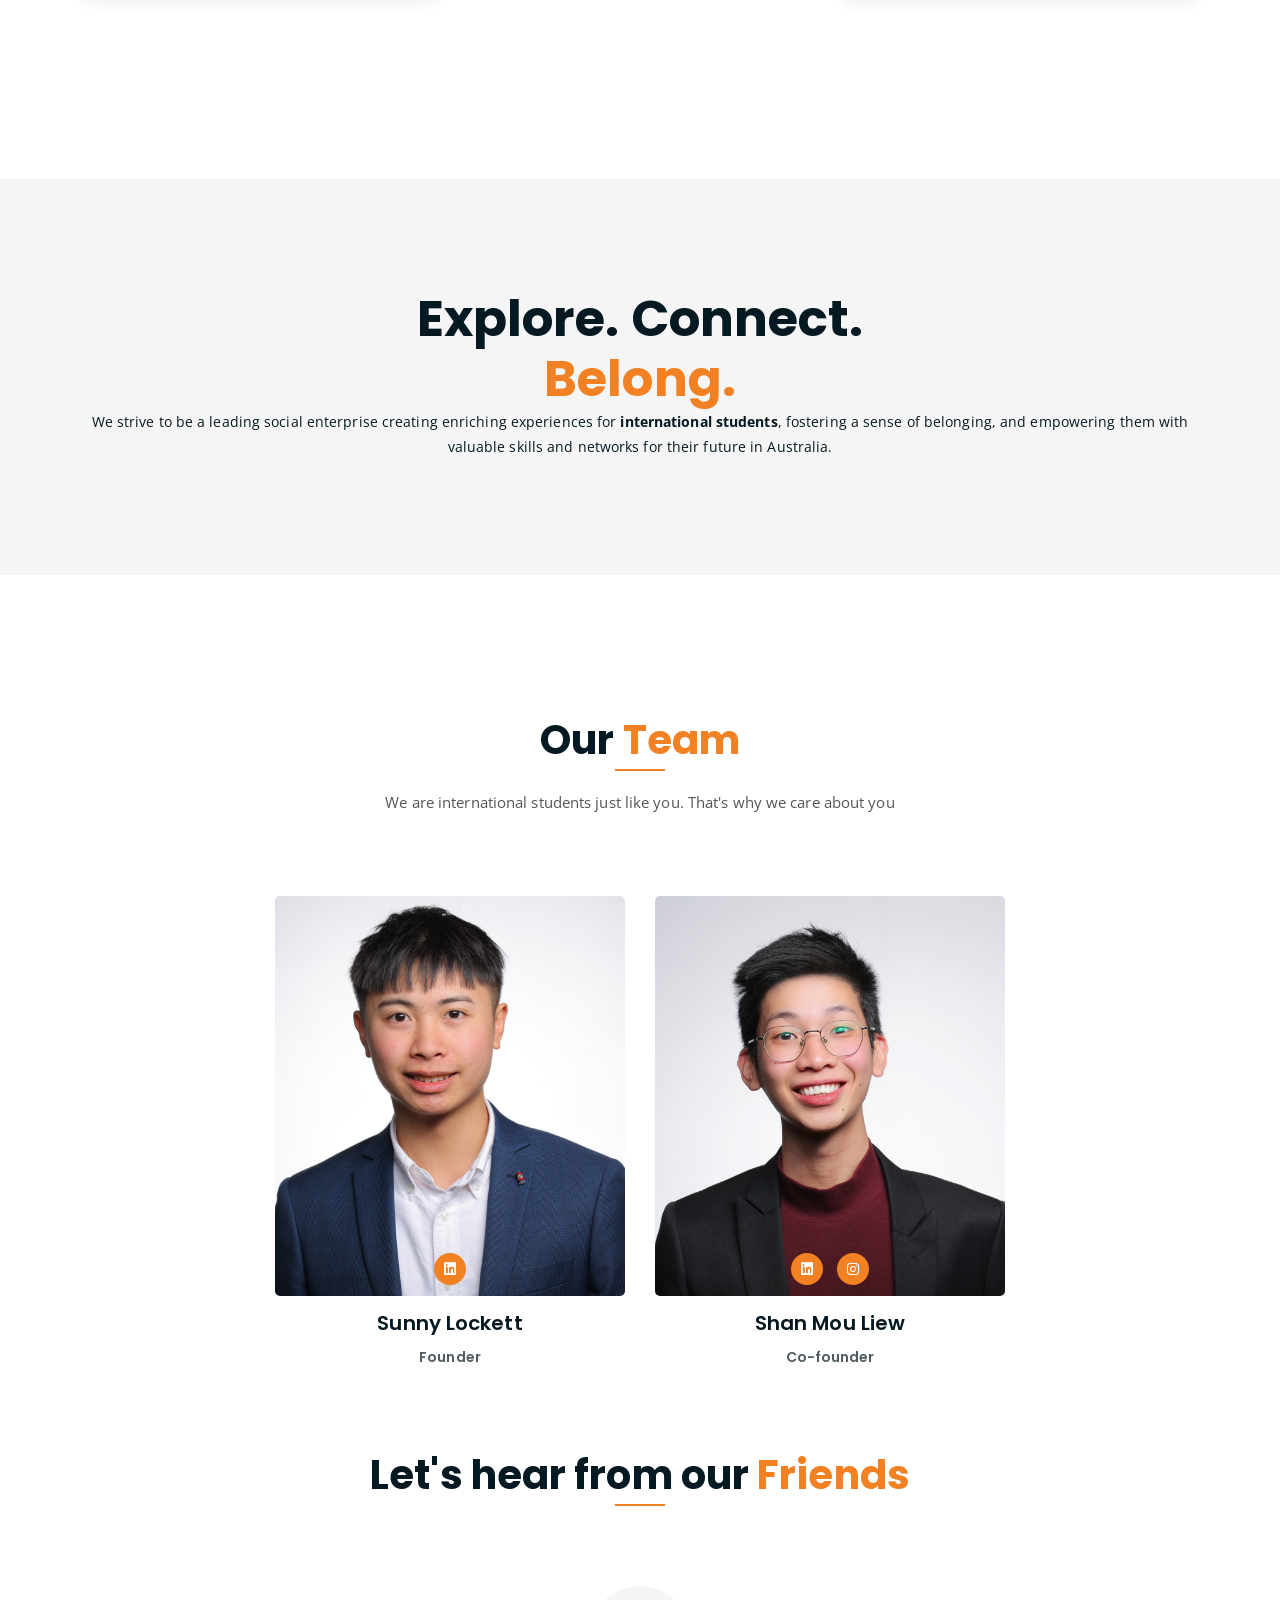
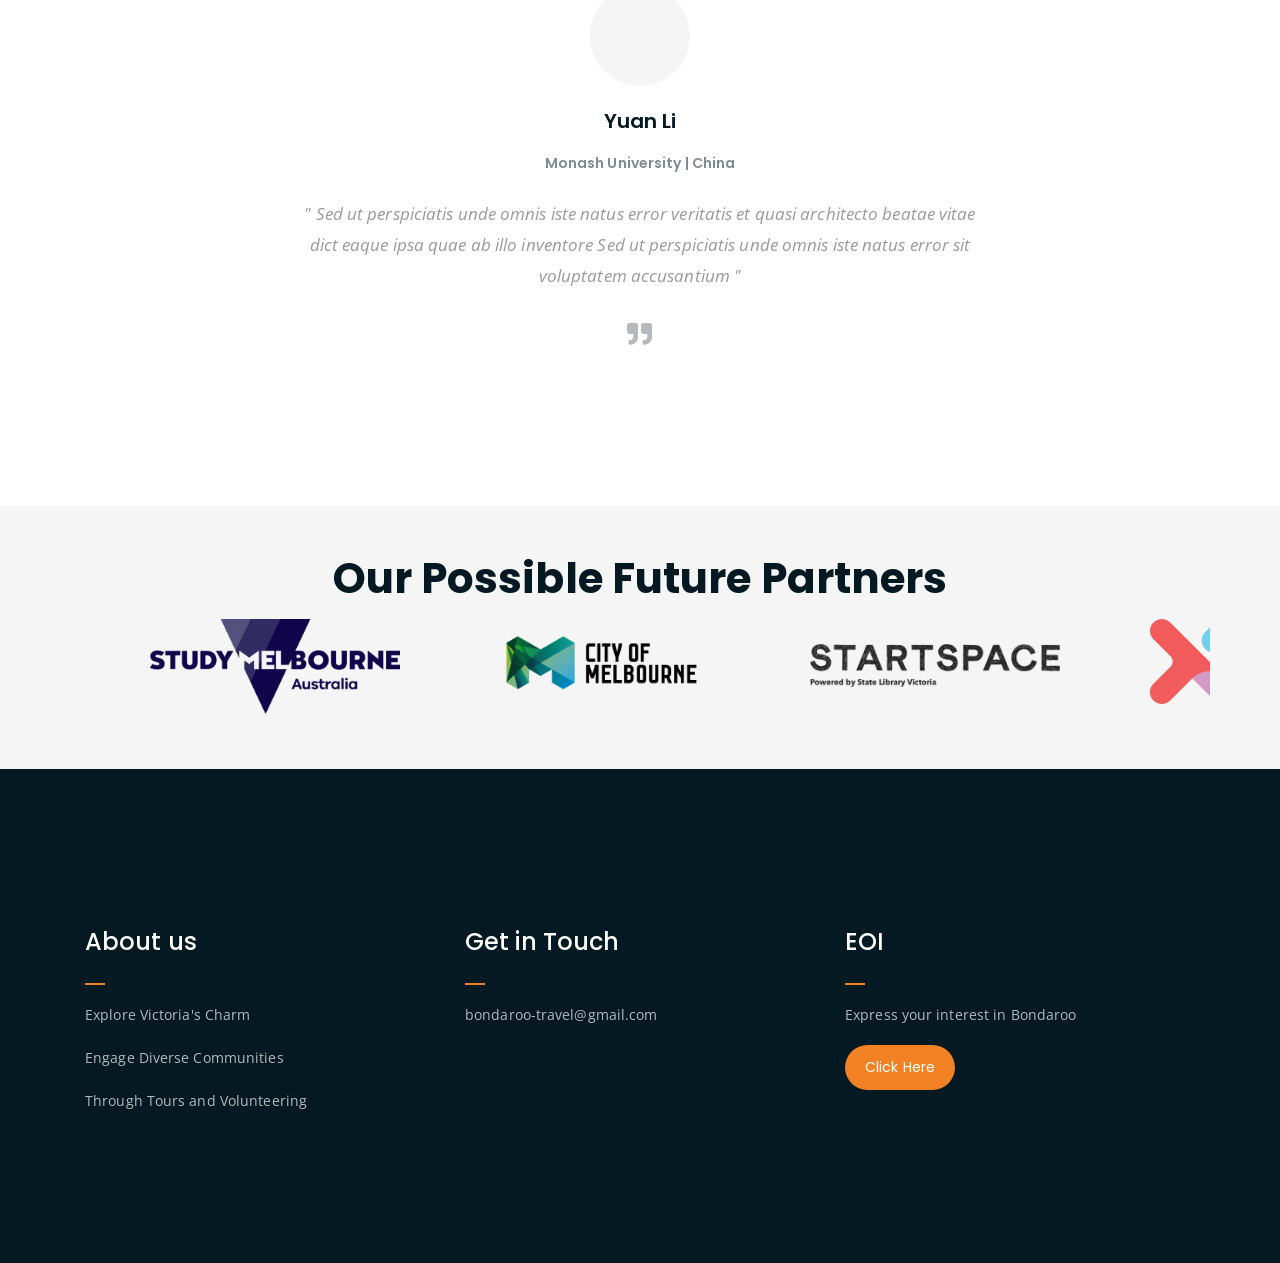
==== commit f28ca163: "update pic" ====
--- a/index.html
+++ b/index.html
@@ -234,7 +234,7 @@
 				<div class="col-lg-4 col-md-6 text-center">
 					<div class="single-product-item">
 						<div class="product-image">
-							<a href="#"><img src="assets/img/products/regional.webp" alt=""></a>
+							<a href="#"><img src="assets/img/products/regional.jpg" alt=""></a>
 						</div>
 						<h3>Regional</h3>
 					</div>
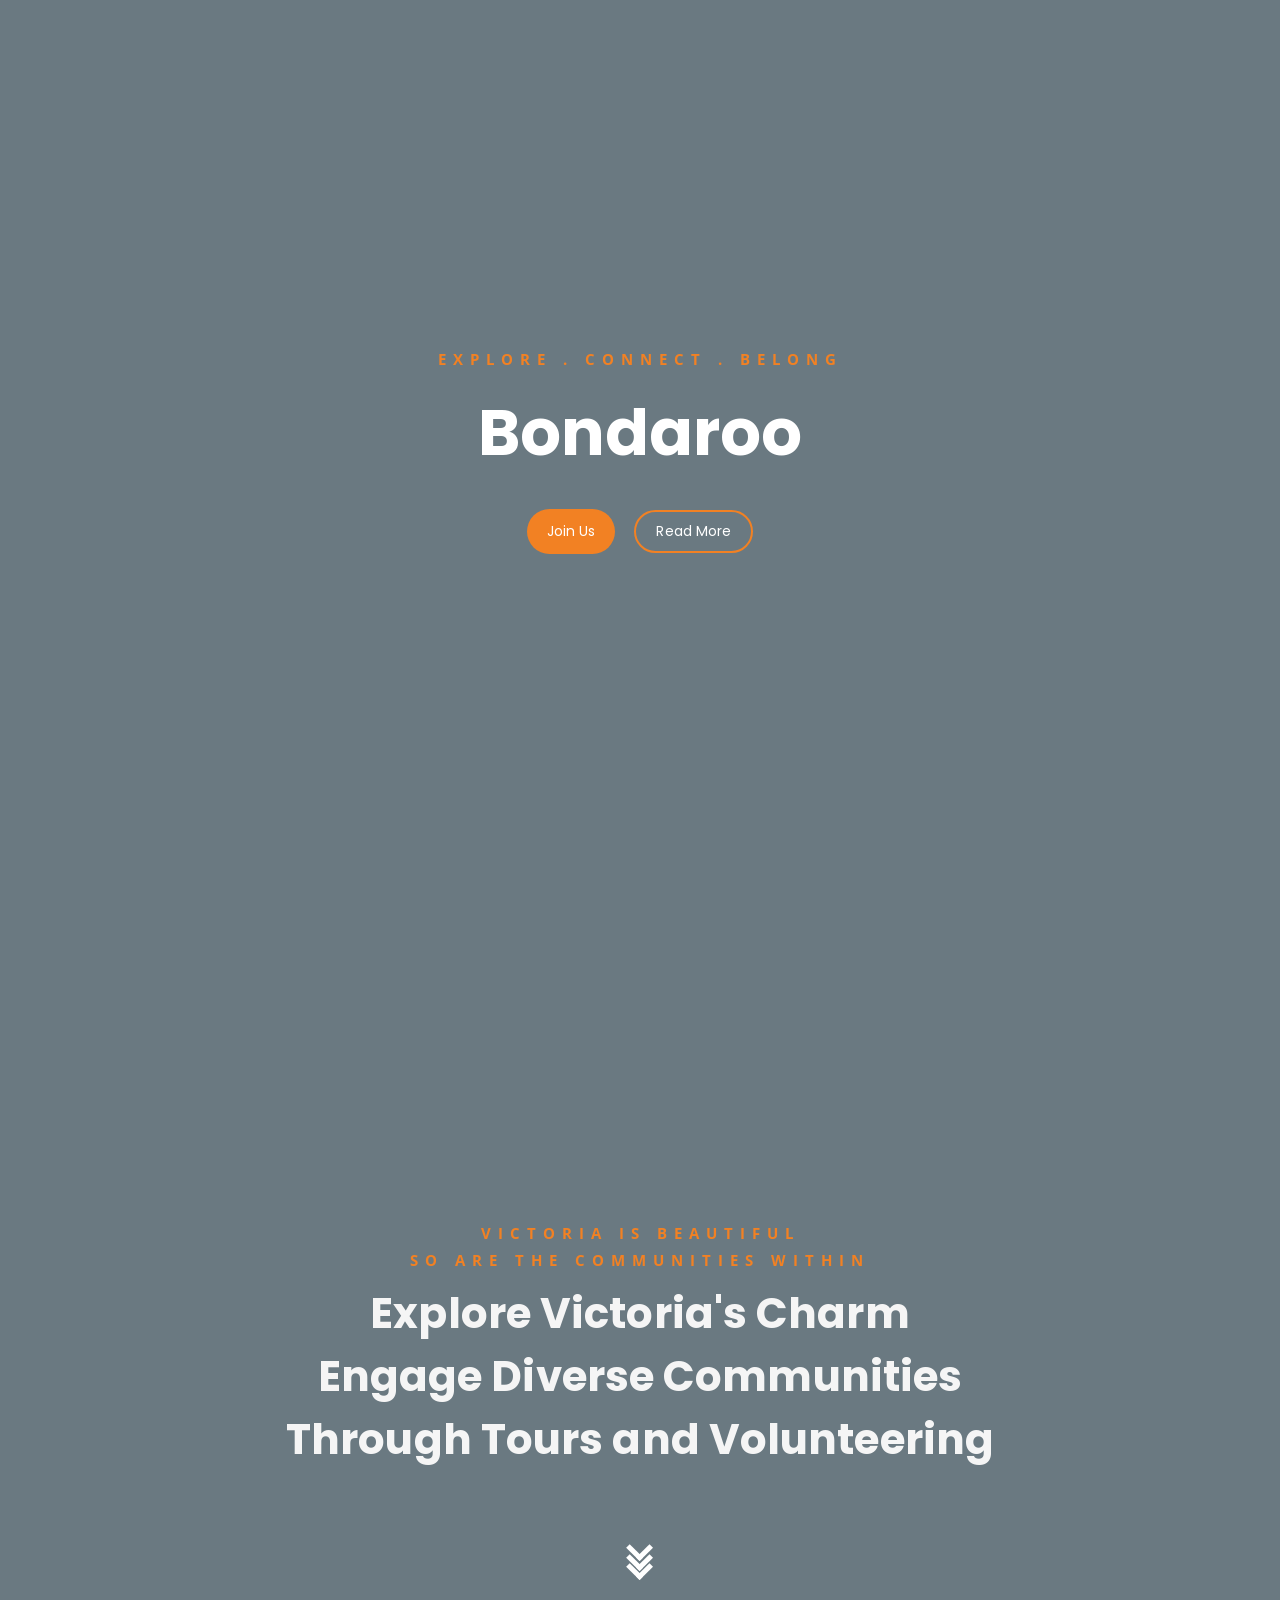
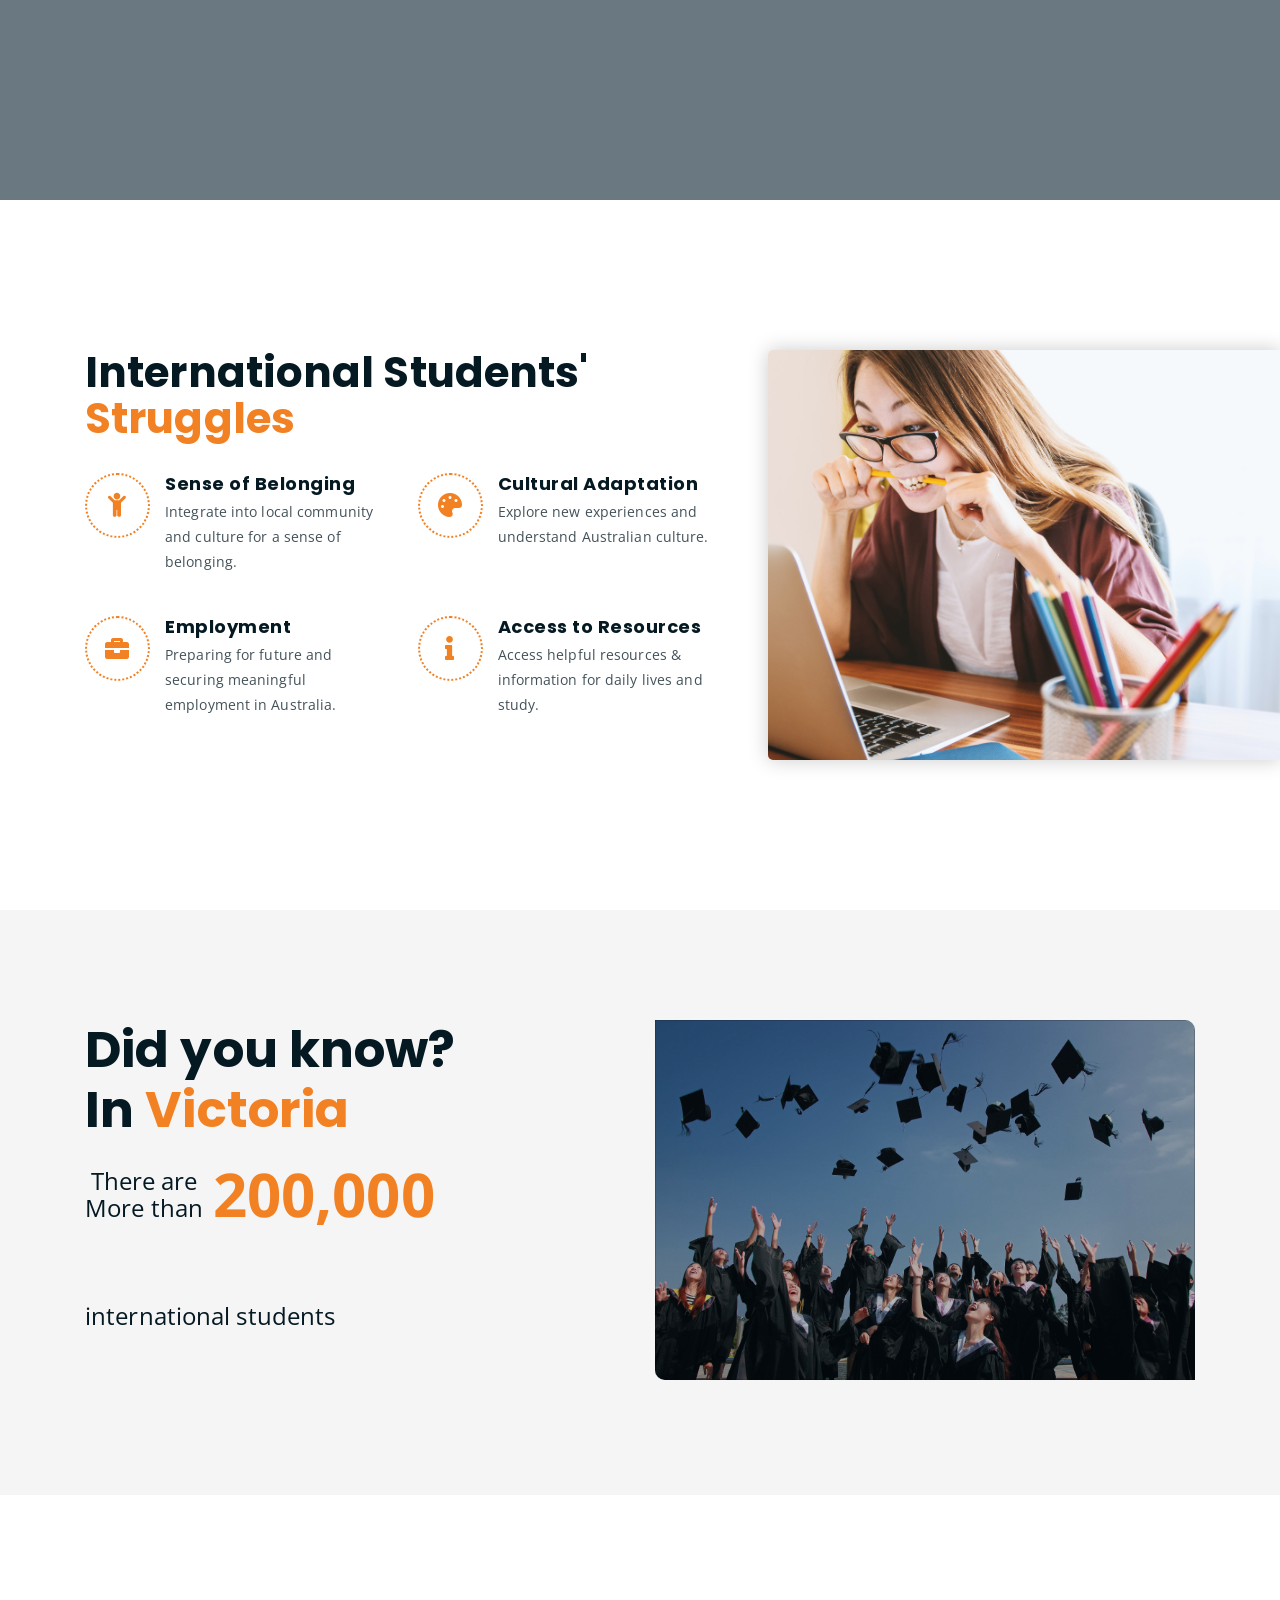
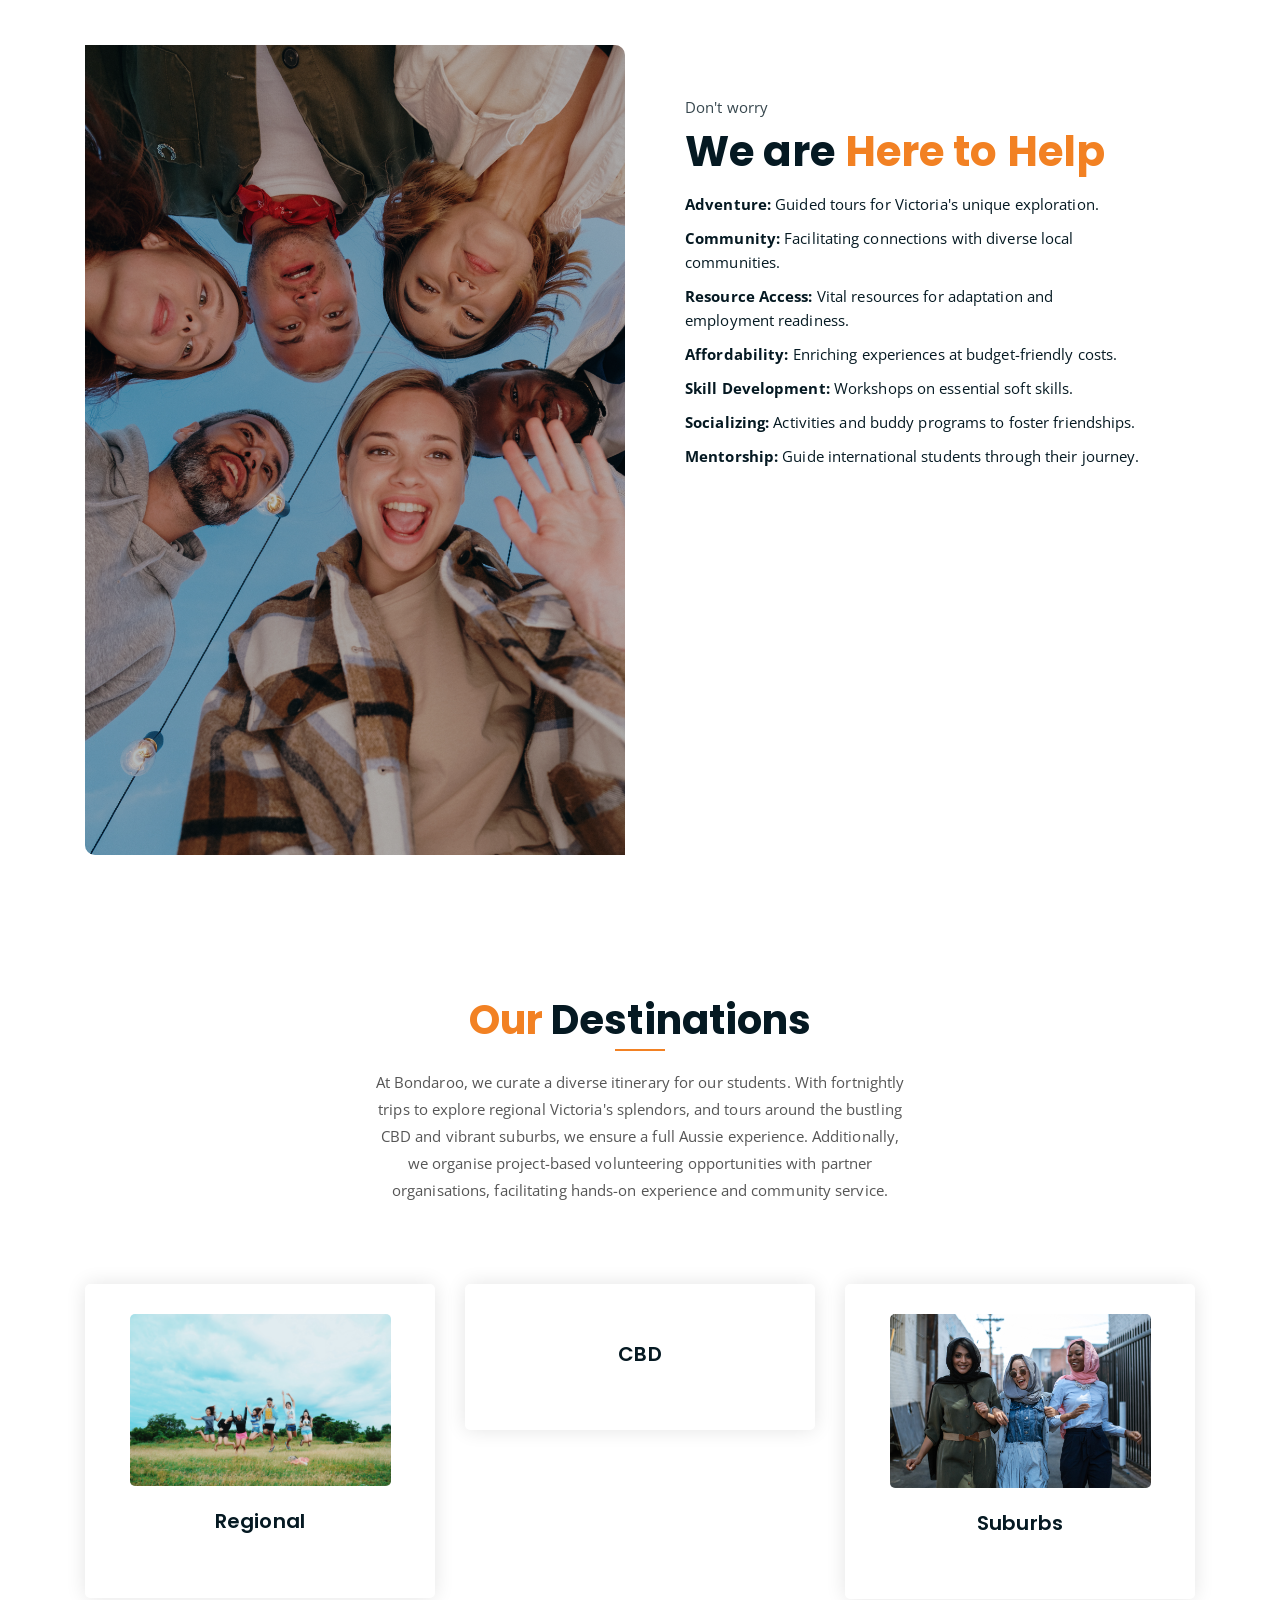
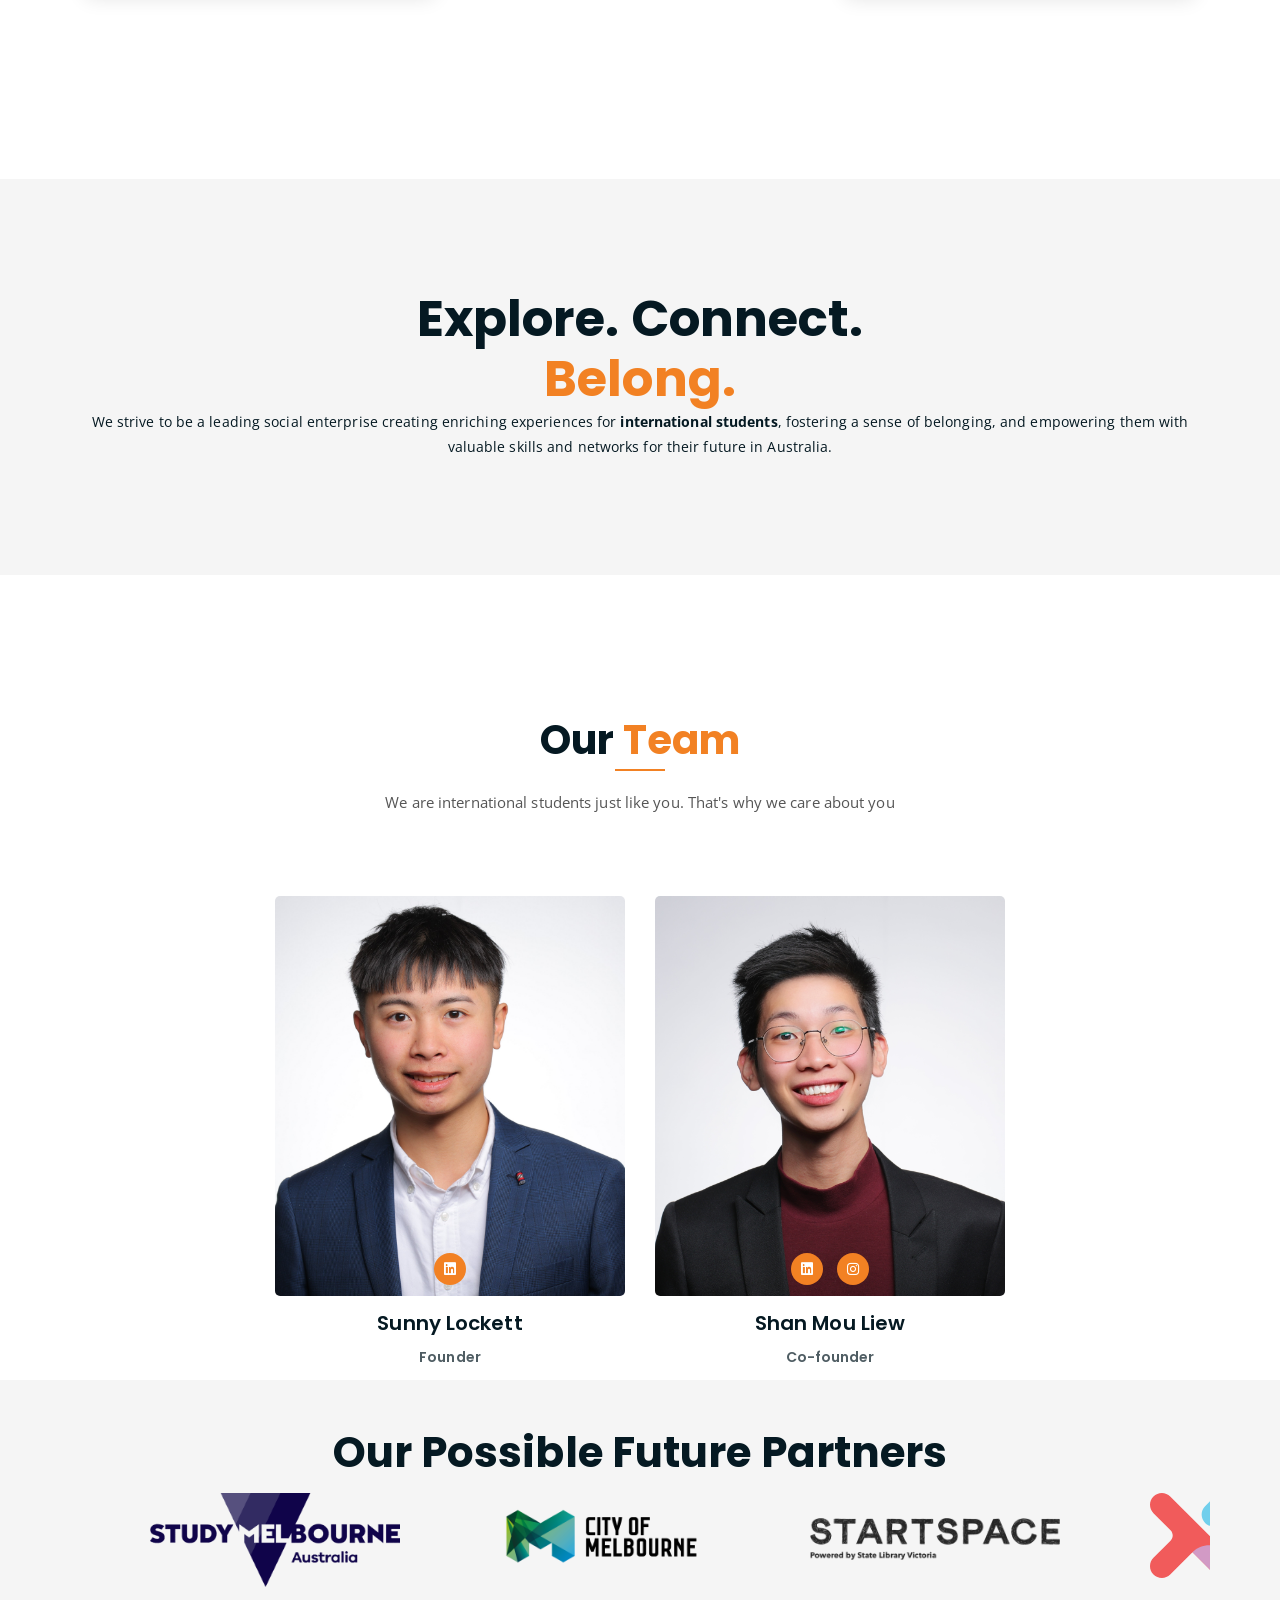
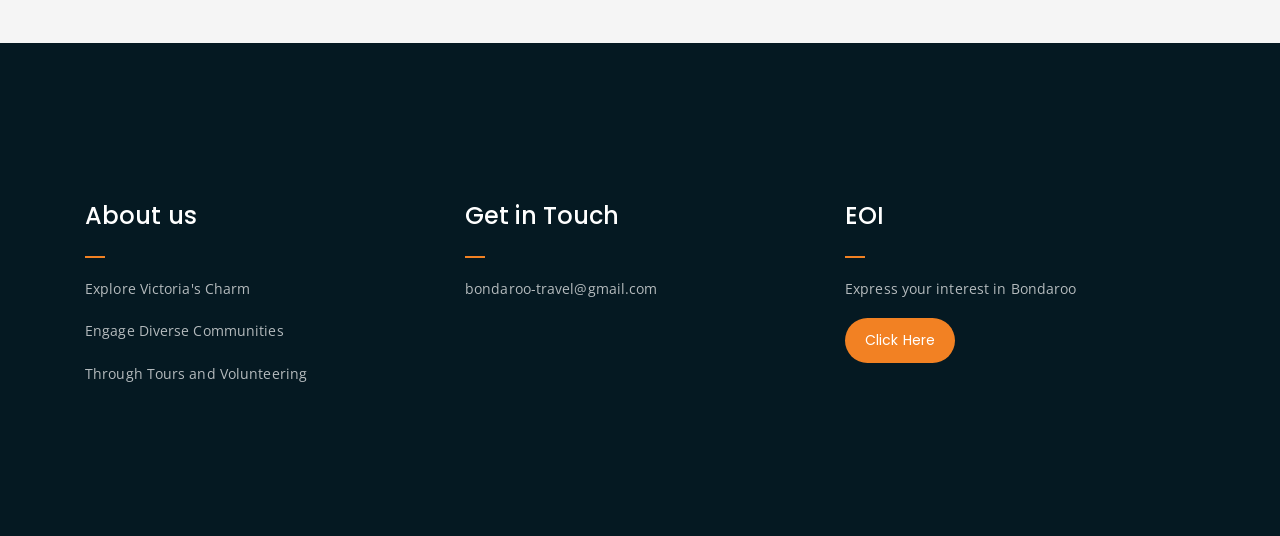
==== commit ed9dfca0: "comment out testimonial" ====
--- a/index.html
+++ b/index.html
@@ -10,7 +10,7 @@
 	<title>Bondaroo</title>
 
 	<!-- favicon -->
-	<link rel="shortcut icon" type="image/png" href="assets/img/favicon.png">
+	<link rel="shortcut icon" type="image/png" href="">
 	<!-- google font -->
 	<link href="https://fonts.googleapis.com/css?family=Open+Sans:300,400,700" rel="stylesheet">
 	<link href="https://fonts.googleapis.com/css?family=Poppins:400,700&display=swap" rel="stylesheet">
@@ -306,7 +306,7 @@
 	<!-- end team section -->
 
 	<!-- testimonial-section -->
-	<div class="testimonail-section mt-80 mb-150">
+	<!-- <div class="testimonail-section mt-80 mb-150">
 		<div class="container">
 			<div class="row">
 				<div class="col-lg-8 offset-lg-2 text-center">
@@ -365,6 +365,7 @@
 			</div>
 		</div>
 	</div>
+	-->
 	<!-- end testimonail-section -->
 
 	<!-- logo carousel -->
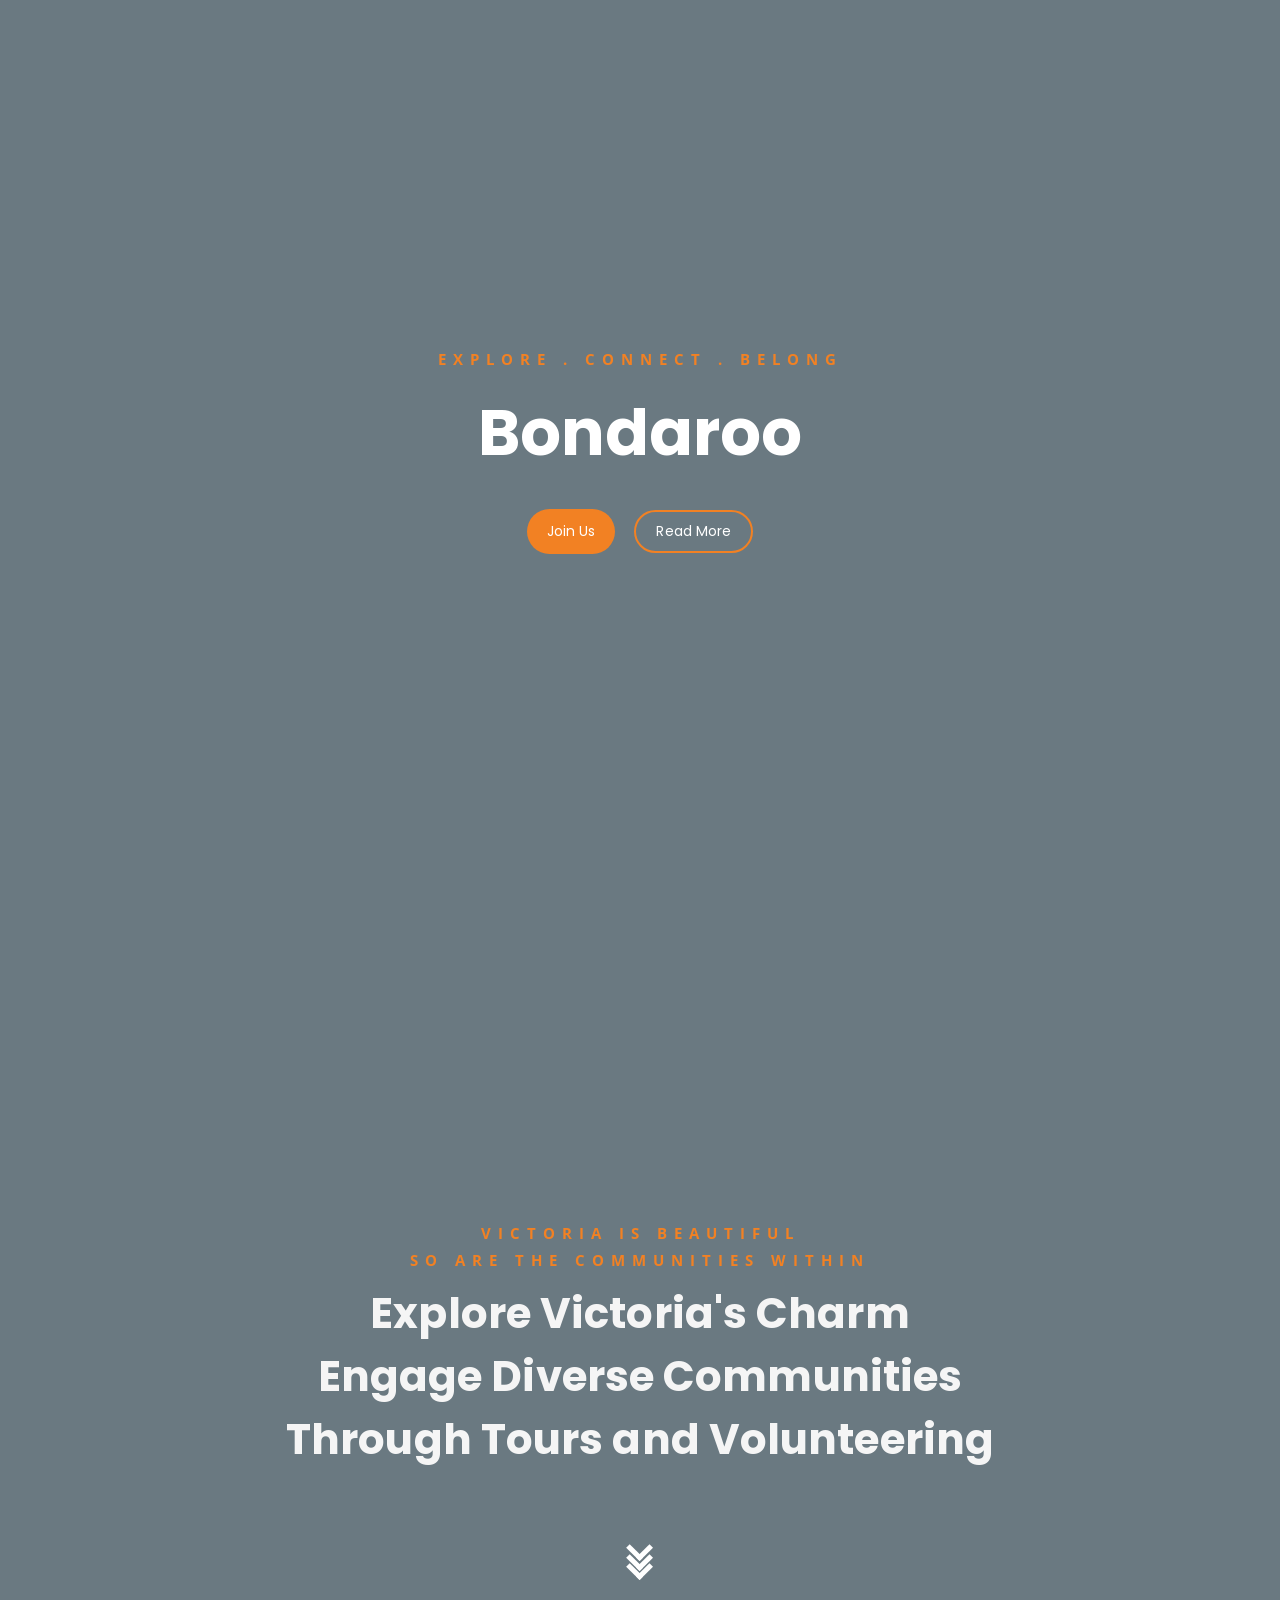
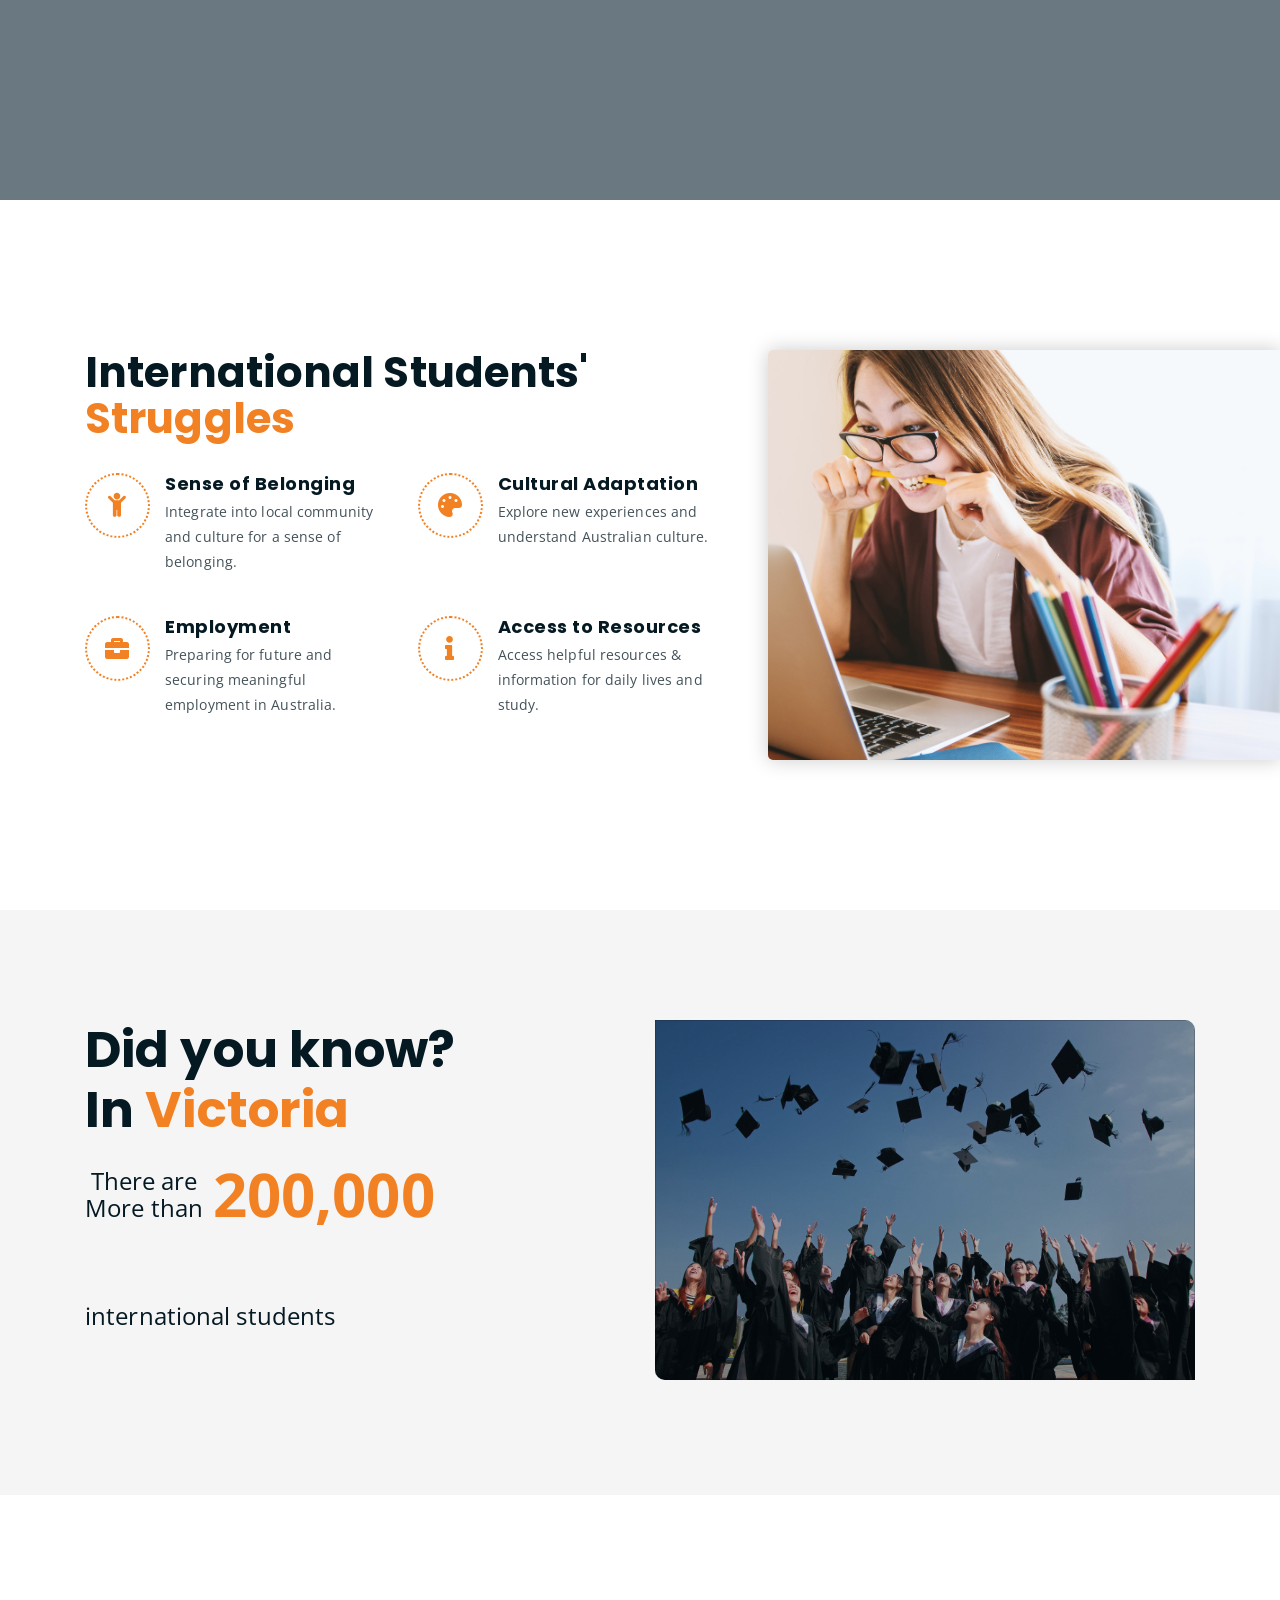
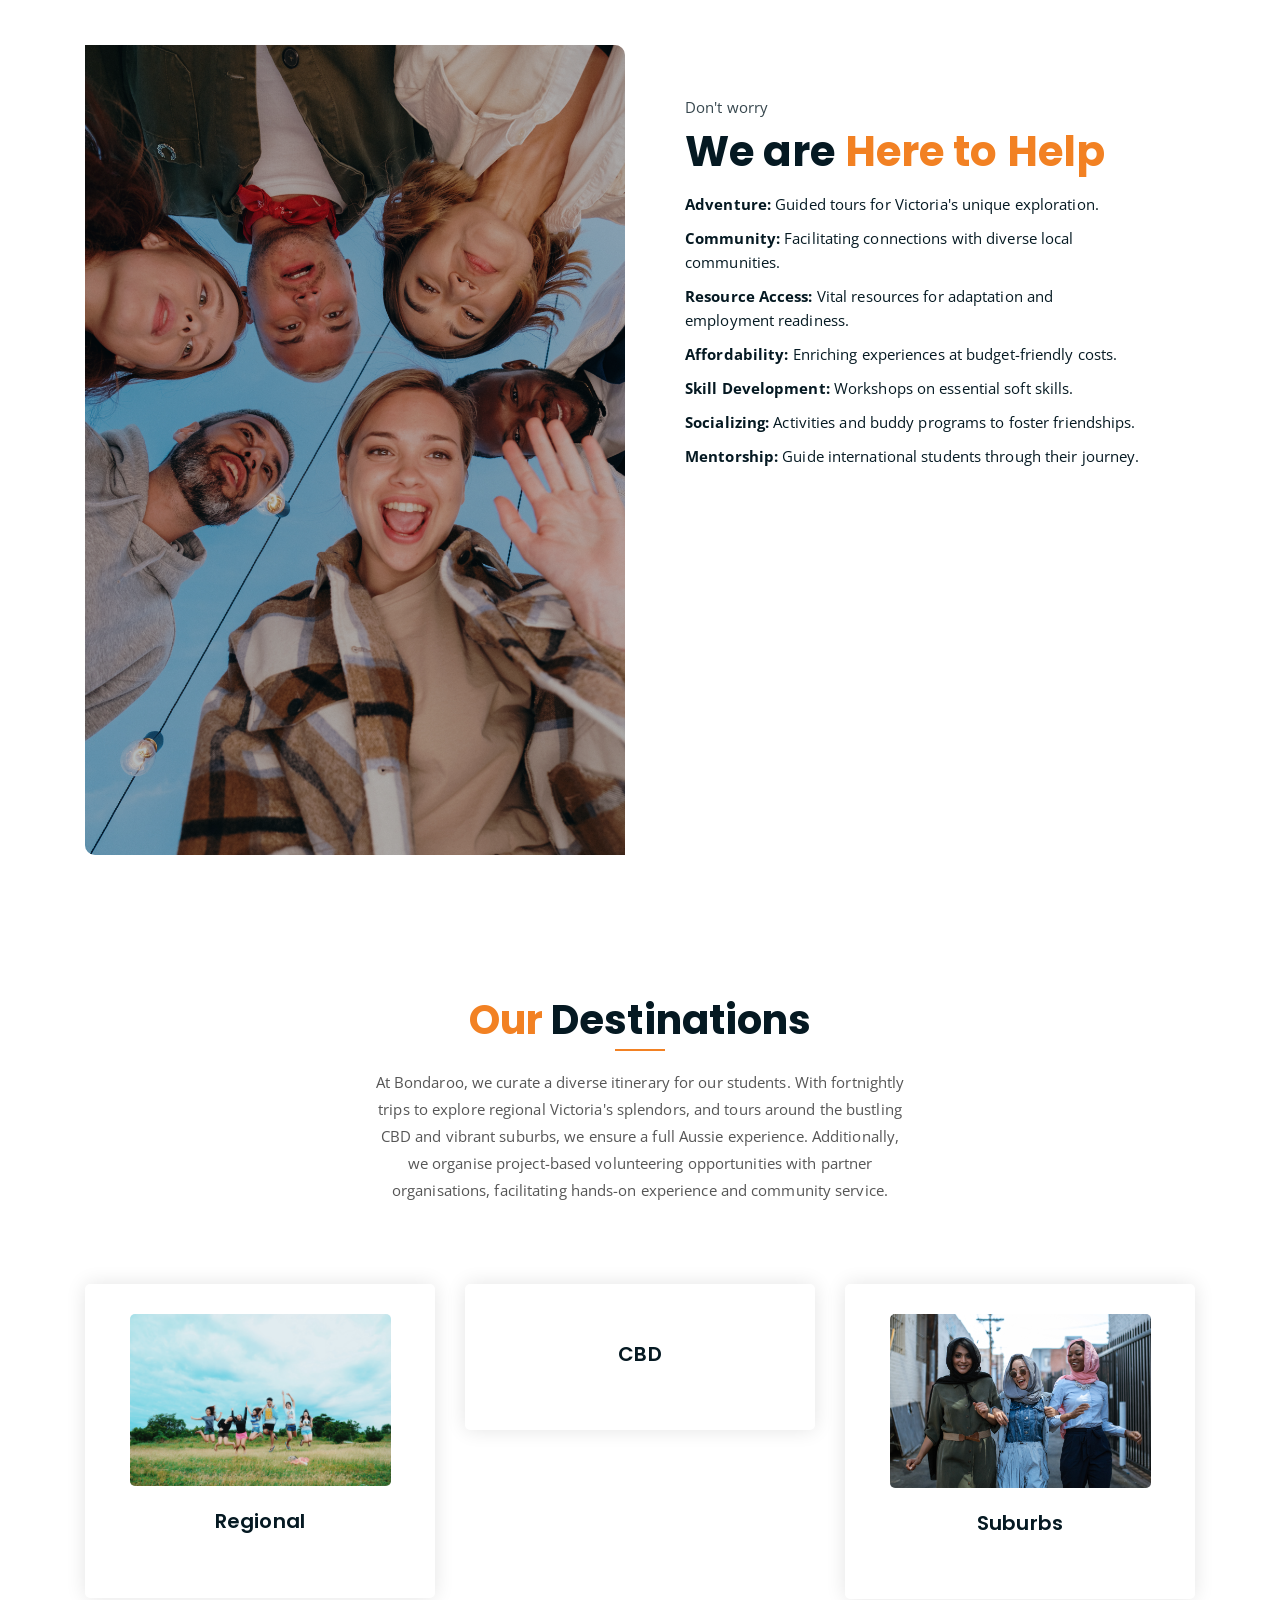
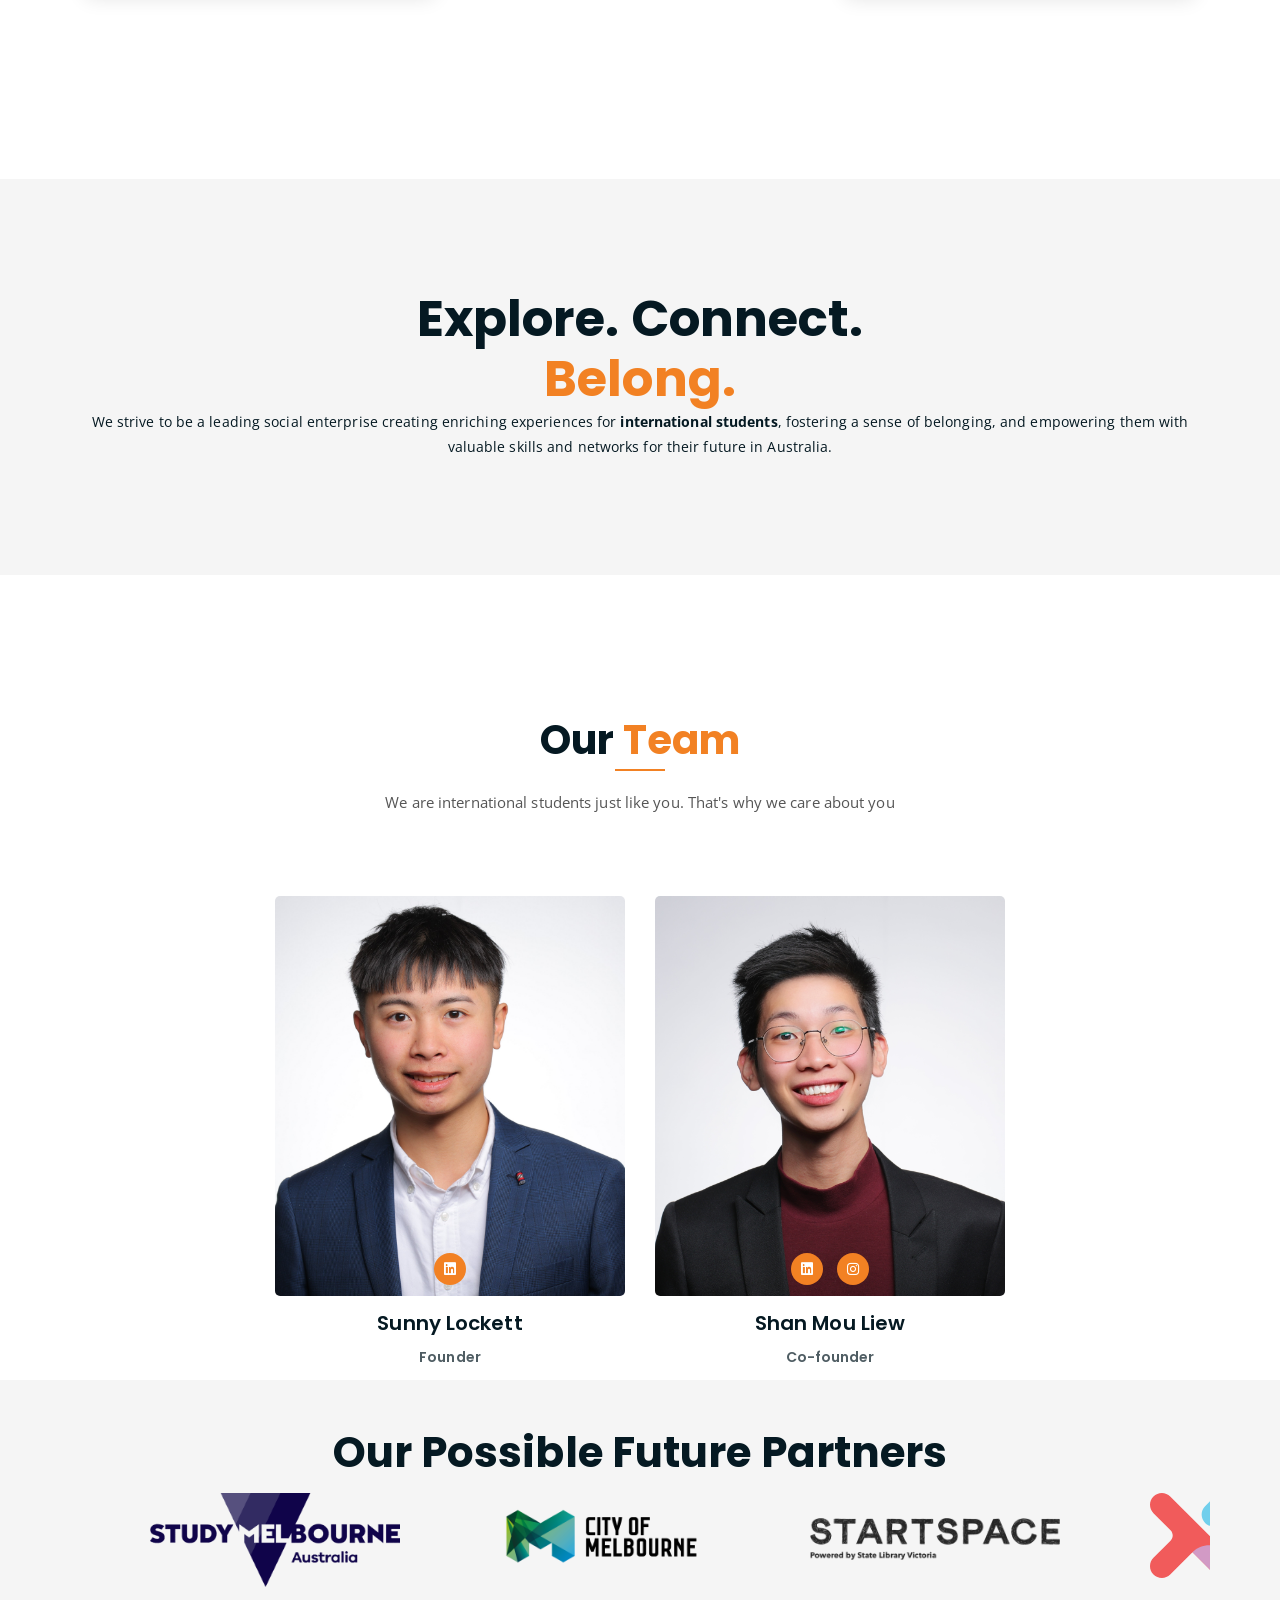
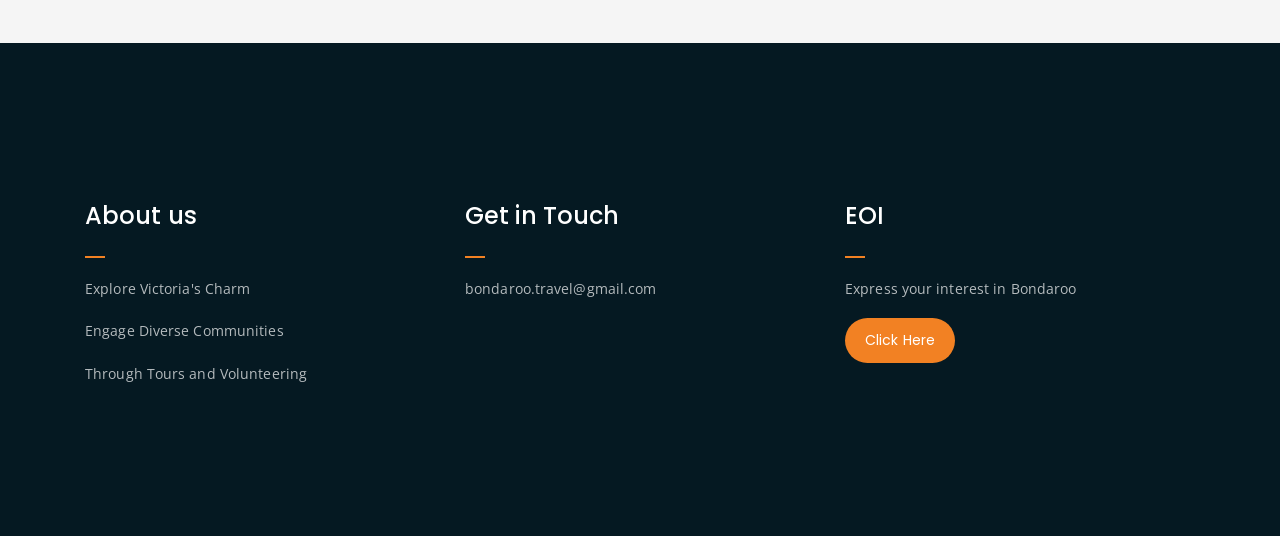
==== commit ea6a46ee: "Update index.html" ====
--- a/index.html
+++ b/index.html
@@ -449,7 +449,7 @@
 					<div class="footer-box get-in-touch">
 						<h2 class="widget-title">Get in Touch</h2>
 						<ul>
-							<li>bondaroo-travel@gmail.com</li>
+							<li>bondaroo.travel@gmail.com</li>
 						</ul>
 					</div>
 				</div>
@@ -487,4 +487,4 @@
 	<script src="assets/js/main.js"></script>
 
 </body>
-</html>+</html>
